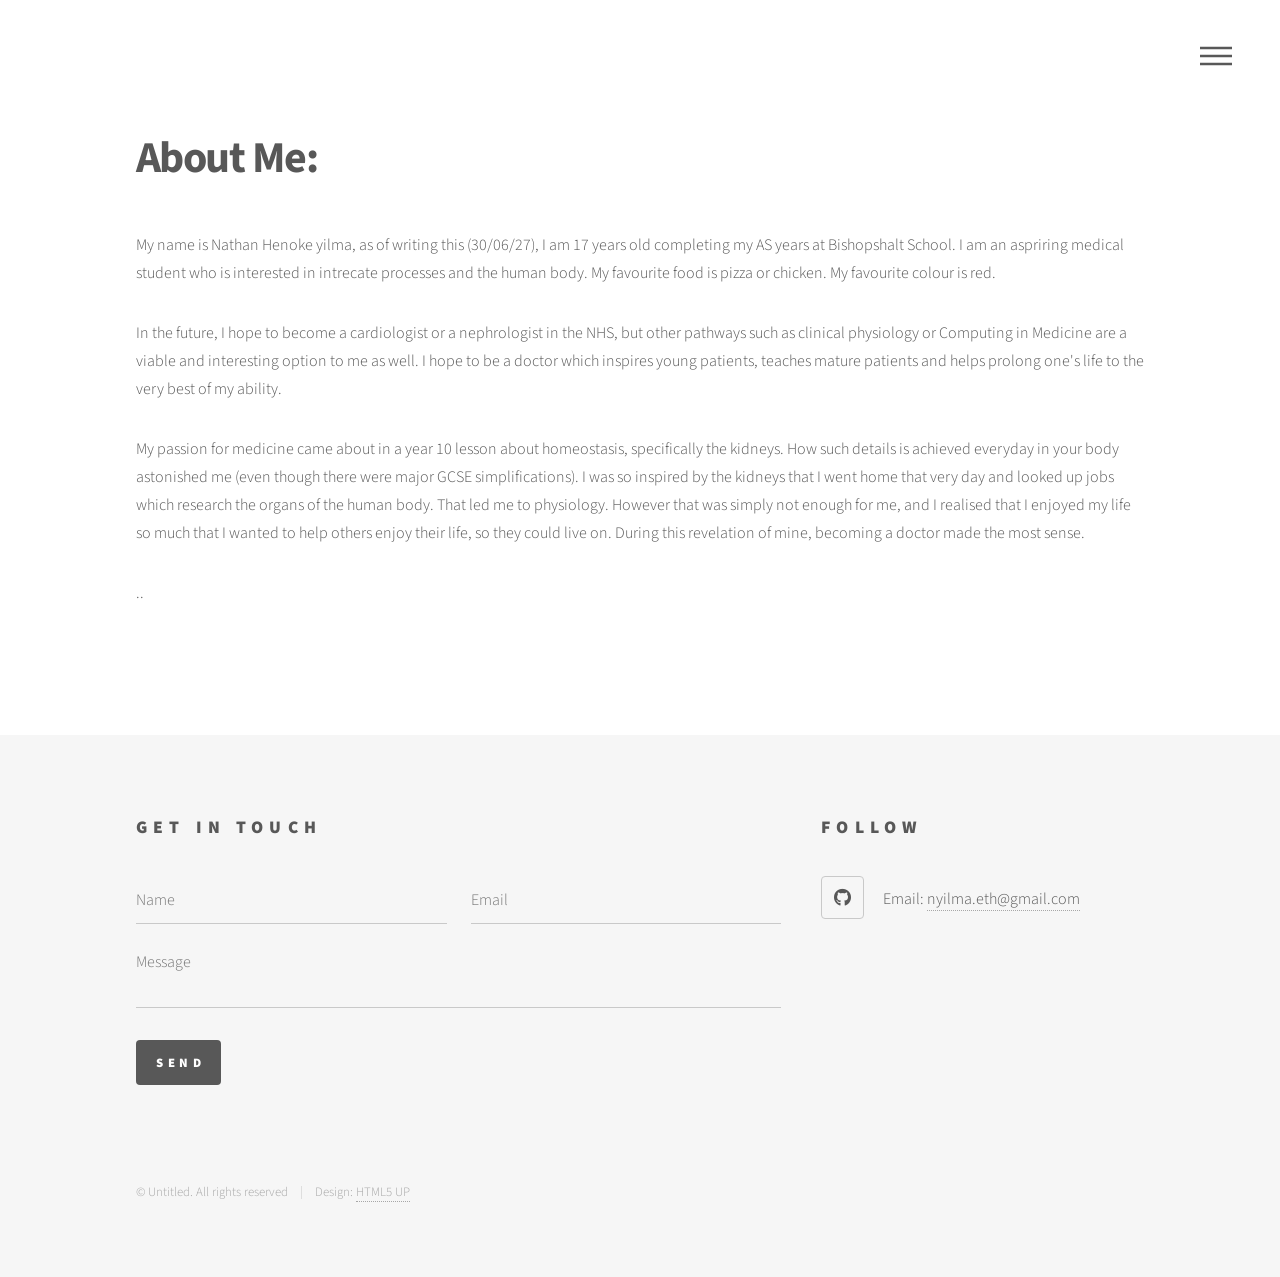
==== about.html @ a3b19204 "Add files via upload" ====
<!DOCTYPE HTML>
<!--
	Phantom by HTML5 UP
	html5up.net | @ajlkn
	Free for personal and commercial use under the CCA 3.0 license (html5up.net/license)
-->
<html>
	<head>
		<title>Kidney's Challenges</title>
		<meta charset="utf-8" />
		<meta name="viewport" content="width=device-width, initial-scale=1, user-scalable=no" />
		<link rel="stylesheet" href="assets/css/main.css" />
		<noscript><link rel="stylesheet" href="assets/css/noscript.css" /></noscript>
	</head>
	<body class="is-preload">
		<!-- Wrapper -->
			<div id="wrapper">

				<!-- Header -->
					<header id="header">
						<div class="inner">

							<!-- Nav -->
								<nav>
									<ul>
										<li><a href="#menu">Menu</a></li>
									</ul>
								</nav>

						</div>
					</header>

				<!-- Menu -->
					<nav id="menu">
    <h2>Menu</h2>
    <ul>
        <li><a href="index.html">Home</a></li>
        <li><a href="info.html">Information</a></li>
        <li><a href="about.html">About me</a></li>
    </ul>
</nav>

				<!-- Main -->
					<div id="main">
						<div class="inner">
							<h1>About Me:</h1>
							<p>My name is Nathan Henoke yilma, as of writing this (30/06/27), I am 17 years old completing my AS years at Bishopshalt School. I am an aspriring medical student who is interested in intrecate processes and the human body. My favourite food is pizza or chicken. My favourite colour is red.</p>
							<p>In the future, I hope to become a cardiologist or a nephrologist in the NHS, but other pathways such as clinical physiology or Computing in Medicine are a viable and interesting option to me as well. I hope to be a doctor which inspires young patients, teaches mature patients and helps prolong one's life to the very best of my ability.</p>
							<p>My passion for medicine came about in a year 10 lesson about homeostasis, specifically the kidneys. How such details is achieved everyday in your body astonished me (even though there were major GCSE simplifications). I was so inspired by the kidneys that I went home that very day and looked up jobs which research the organs of the human body. That led me to physiology. However that was simply not enough for me, and I realised that I enjoyed my life so much that I wanted to help others enjoy their life, so they could live on. During this revelation of mine, becoming a doctor made the most sense. </p>
							<p>..</p>
						</div>
					</div>

				<!-- Footer -->
					<footer id="footer">
						<div class="inner">
							<section>
								<h2>Get in touch</h2>
								<form method="POST" action="https://formsubmit.co/nyilma.eth@gmail.com">
									<div class="fields">
										<div class="field half">
											<input type="text" name="name" id="name" placeholder="Name" />
										</div>
										<div class="field half">
											<input type="email" name="email" id="email" placeholder="Email" />
										</div>
										<div class="field">
											<textarea name="message" id="message" placeholder="Message"></textarea>
										</div>
									</div>
									<ul class="actions">
										<li><input type="submit" value="Send" class="primary" /></li>
									</ul>
									<input type="hidden" name="_captcha" value="false">
									<input type="hidden" name="_next" value="https://crusade3r.github.io/MedicalBlog/">
									<input type="hidden" name="_subject" value="New MedicalBlog Contact">
								</form>
							</section>
							<section>
								<h2>Follow</h2>
								<ul class="icons">
									<li><a href="https://github.com/crusade3r/" class="icon brands style2 fa-github"><span class="label">GitHub</span></a></li>
									<li><p>
										    Email:
										    <a href="mailto:nyilma.eth@gmail.com">nyilma.eth@gmail.com</a>
										</p>
										
								</ul>
							</section>
							<ul class="copyright">
								<li>&copy; Untitled. All rights reserved</li><li>Design: <a href="http://html5up.net">HTML5 UP</a></li>
							</ul>
						</div>
					</footer>

			</div>


		<!-- Scripts -->
			<script src="assets/js/jquery.min.js"></script>
			<script src="assets/js/browser.min.js"></script>
			<script src="assets/js/breakpoints.min.js"></script>
			<script src="assets/js/util.js"></script>
			<script src="assets/js/main.js"></script>

	</body>
</html>
---- assets/css/main.css ----
@import url(fontawesome-all.min.css);
@import url("https://fonts.googleapis.com/css?family=Source+Sans+Pro:300,700,900");

/*
	Phantom by HTML5 UP
	html5up.net | @ajlkn
	Free for personal and commercial use under the CCA 3.0 license (html5up.net/license)
*/

html, body, div, span, applet, object,
iframe, h1, h2, h3, h4, h5, h6, p, blockquote,
pre, a, abbr, acronym, address, big, cite,
code, del, dfn, em, img, ins, kbd, q, s, samp,
small, strike, strong, sub, sup, tt, var, b,
u, i, center, dl, dt, dd, ol, ul, li, fieldset,
form, label, legend, table, caption, tbody,
tfoot, thead, tr, th, td, article, aside,
canvas, details, embed, figure, figcaption,
footer, header, hgroup, menu, nav, output, ruby,
section, summary, time, mark, audio, video {
	margin: 0;
	padding: 0;
	border: 0;
	font-size: 100%;
	font: inherit;
	vertical-align: baseline;}

article, aside, details, figcaption, figure,
footer, header, hgroup, menu, nav, section {
	display: block;}

body {
	line-height: 1;
}

ol, ul {
	list-style: none;
}

blockquote, q {
	quotes: none;
}

	blockquote:before, blockquote:after, q:before, q:after {
		content: '';
		content: none;
	}

table {
	border-collapse: collapse;
	border-spacing: 0;
}

body {
	-webkit-text-size-adjust: none;
}

mark {
	background-color: transparent;
	color: inherit;
}

input::-moz-focus-inner {
	border: 0;
	padding: 0;
}

input, select, textarea {
	-moz-appearance: none;
	-webkit-appearance: none;
	-ms-appearance: none;
	appearance: none;
}

/* Basic */

	@-ms-viewport {
		width: device-width;
	}

	body {
		-ms-overflow-style: scrollbar;
	}

	@media screen and (max-width: 480px) {

		html, body {
			min-width: 320px;
		}

	}

	html {
		box-sizing: border-box;
	}

	*, *:before, *:after {
		box-sizing: inherit;
	}

	body {
		background: #ffffff;
	}

		body.is-preload *, body.is-preload *:before, body.is-preload *:after {
			-moz-animation: none !important;
			-webkit-animation: none !important;
			-ms-animation: none !important;
			animation: none !important;
			-moz-transition: none !important;
			-webkit-transition: none !important;
			-ms-transition: none !important;
			transition: none !important;
		}

/* Type */

	body, input, select, textarea {
		color: #585858;
		font-family: "Source Sans Pro", Helvetica, sans-serif;
		font-size: 16pt;
		font-weight: 300;
		line-height: 1.75;
	}

		@media screen and (max-width: 1680px) {

			body, input, select, textarea {
				font-size: 14pt;
			}

		}

		@media screen and (max-width: 1280px) {

			body, input, select, textarea {
				font-size: 12pt;
			}

		}

	a {
		-moz-transition: border-bottom-color 0.2s ease, color 0.2s ease;
		-webkit-transition: border-bottom-color 0.2s ease, color 0.2s ease;
		-ms-transition: border-bottom-color 0.2s ease, color 0.2s ease;
		transition: border-bottom-color 0.2s ease, color 0.2s ease;
		text-decoration: none;
		color: #585858;
		border-bottom: dotted 1px rgba(88, 88, 88, 0.5);
	}

		a:hover {
			border-bottom-color: transparent;
			color: #f2849e !important;
		}

	strong, b {
		font-weight: 900;
	}

	em, i {
		font-style: italic;
	}

	p {
		margin: 0 0 2em 0;
	}

	h1 {
		font-size: 2.75em;
		font-weight: 700;
		line-height: 1.3;
		margin: 0 0 1em 0;
		letter-spacing: -0.035em;
	}

		h1 a {
			color: inherit;
		}

		@media screen and (max-width: 736px) {

			h1 {
				font-size: 2em;
				margin: 0 0 1em 0;
			}

		}

		@media screen and (max-width: 360px) {

			h1 {
				font-size: 1.75em;
			}

		}

	h2, h3, h4, h5, h6 {
		font-weight: 900;
		line-height: 1.5;
		margin: 0 0 2em 0;
		text-transform: uppercase;
		letter-spacing: 0.35em;
	}

		h2 a, h3 a, h4 a, h5 a, h6 a {
			color: inherit;
		}

	h2 {
		font-size: 1.1em;
	}

	h3 {
		font-size: 1em;
	}

	h4 {
		font-size: 0.8em;
	}

	h5 {
		font-size: 0.8em;
	}

	h6 {
		font-size: 0.8em;
	}

	@media screen and (max-width: 980px) {

		h1 br, h2 br, h3 br, h4 br, h5 br, h6 br {
			display: none;
		}

	}

	@media screen and (max-width: 736px) {

		h2 {
			font-size: 1em;
		}

		h3 {
			font-size: 0.8em;
		}

	}

	sub {
		font-size: 0.8em;
		position: relative;
		top: 0.5em;
	}

	sup {
		font-size: 0.8em;
		position: relative;
		top: -0.5em;
	}

	blockquote {
		border-left: solid 4px #c9c9c9;
		font-style: italic;
		margin: 0 0 2em 0;
		padding: 0.5em 0 0.5em 2em;
	}

	code {
		background: rgba(144, 144, 144, 0.075);
		border-radius: 4px;
		border: solid 1px #c9c9c9;
		font-family: "Courier New", monospace;
		font-size: 0.9em;
		margin: 0 0.25em;
		padding: 0.25em 0.65em;
	}

	pre {
		-webkit-overflow-scrolling: touch;
		font-family: "Courier New", monospace;
		font-size: 0.9em;
		margin: 0 0 2em 0;
	}

		pre code {
			display: block;
			line-height: 1.75;
			padding: 1em 1.5em;
			overflow-x: auto;
		}

	hr {
		border: 0;
		border-bottom: solid 1px #c9c9c9;
		margin: 2em 0;
	}

		hr.major {
			margin: 3em 0;
		}

	.align-left {
		text-align: left;
	}

	.align-center {
		text-align: center;
	}

	.align-right {
		text-align: right;
	}

/* Row */

	.row {
		display: flex;
		flex-wrap: wrap;
		box-sizing: border-box;
		align-items: stretch;
	}

		.row > * {
			box-sizing: border-box;
		}

		.row.gtr-uniform > * > :last-child {
			margin-bottom: 0;
		}

		.row.aln-left {
			justify-content: flex-start;
		}

		.row.aln-center {
			justify-content: center;
		}

		.row.aln-right {
			justify-content: flex-end;
		}

		.row.aln-top {
			align-items: flex-start;
		}

		.row.aln-middle {
			align-items: center;
		}

		.row.aln-bottom {
			align-items: flex-end;
		}

		.row > .imp {
			order: -1;
		}

		.row > .col-1 {
			width: 8.33333%;
		}

		.row > .off-1 {
			margin-left: 8.33333%;
		}

		.row > .col-2 {
			width: 16.66667%;
		}

		.row > .off-2 {
			margin-left: 16.66667%;
		}

		.row > .col-3 {
			width: 25%;
		}

		.row > .off-3 {
			margin-left: 25%;
		}

		.row > .col-4 {
			width: 33.33333%;
		}

		.row > .off-4 {
			margin-left: 33.33333%;
		}

		.row > .col-5 {
			width: 41.66667%;
		}

		.row > .off-5 {
			margin-left: 41.66667%;
		}

		.row > .col-6 {
			width: 50%;
		}

		.row > .off-6 {
			margin-left: 50%;
		}

		.row > .col-7 {
			width: 58.33333%;
		}

		.row > .off-7 {
			margin-left: 58.33333%;
		}

		.row > .col-8 {
			width: 66.66667%;
		}

		.row > .off-8 {
			margin-left: 66.66667%;
		}

		.row > .col-9 {
			width: 75%;
		}

		.row > .off-9 {
			margin-left: 75%;
		}

		.row > .col-10 {
			width: 83.33333%;
		}

		.row > .off-10 {
			margin-left: 83.33333%;
		}

		.row > .col-11 {
			width: 91.66667%;
		}

		.row > .off-11 {
			margin-left: 91.66667%;
		}

		.row > .col-12 {
			width: 100%;
		}

		.row > .off-12 {
			margin-left: 100%;
		}

		.row.gtr-0 {
			margin-top: 0;
			margin-left: 0em;
		}

			.row.gtr-0 > * {
				padding: 0 0 0 0em;
			}

			.row.gtr-0.gtr-uniform {
				margin-top: 0em;
			}

				.row.gtr-0.gtr-uniform > * {
					padding-top: 0em;
				}

		.row.gtr-25 {
			margin-top: 0;
			margin-left: -0.5em;
		}

			.row.gtr-25 > * {
				padding: 0 0 0 0.5em;
			}

			.row.gtr-25.gtr-uniform {
				margin-top: -0.5em;
			}

				.row.gtr-25.gtr-uniform > * {
					padding-top: 0.5em;
				}

		.row.gtr-50 {
			margin-top: 0;
			margin-left: -1em;
		}

			.row.gtr-50 > * {
				padding: 0 0 0 1em;
			}

			.row.gtr-50.gtr-uniform {
				margin-top: -1em;
			}

				.row.gtr-50.gtr-uniform > * {
					padding-top: 1em;
				}

		.row {
			margin-top: 0;
			margin-left: -2em;
		}

			.row > * {
				padding: 0 0 0 2em;
			}

			.row.gtr-uniform {
				margin-top: -2em;
			}

				.row.gtr-uniform > * {
					padding-top: 2em;
				}

		.row.gtr-150 {
			margin-top: 0;
			margin-left: -3em;
		}

			.row.gtr-150 > * {
				padding: 0 0 0 3em;
			}

			.row.gtr-150.gtr-uniform {
				margin-top: -3em;
			}

				.row.gtr-150.gtr-uniform > * {
					padding-top: 3em;
				}

		.row.gtr-200 {
			margin-top: 0;
			margin-left: -4em;
		}

			.row.gtr-200 > * {
				padding: 0 0 0 4em;
			}

			.row.gtr-200.gtr-uniform {
				margin-top: -4em;
			}

				.row.gtr-200.gtr-uniform > * {
					padding-top: 4em;
				}

		@media screen and (max-width: 1680px) {

			.row {
				display: flex;
				flex-wrap: wrap;
				box-sizing: border-box;
				align-items: stretch;
			}

				.row > * {
					box-sizing: border-box;
				}

				.row.gtr-uniform > * > :last-child {
					margin-bottom: 0;
				}

				.row.aln-left {
					justify-content: flex-start;
				}

				.row.aln-center {
					justify-content: center;
				}

				.row.aln-right {
					justify-content: flex-end;
				}

				.row.aln-top {
					align-items: flex-start;
				}

				.row.aln-middle {
					align-items: center;
				}

				.row.aln-bottom {
					align-items: flex-end;
				}

				.row > .imp-xlarge {
					order: -1;
				}

				.row > .col-1-xlarge {
					width: 8.33333%;
				}

				.row > .off-1-xlarge {
					margin-left: 8.33333%;
				}

				.row > .col-2-xlarge {
					width: 16.66667%;
				}

				.row > .off-2-xlarge {
					margin-left: 16.66667%;
				}

				.row > .col-3-xlarge {
					width: 25%;
				}

				.row > .off-3-xlarge {
					margin-left: 25%;
				}

				.row > .col-4-xlarge {
					width: 33.33333%;
				}

				.row > .off-4-xlarge {
					margin-left: 33.33333%;
				}

				.row > .col-5-xlarge {
					width: 41.66667%;
				}

				.row > .off-5-xlarge {
					margin-left: 41.66667%;
				}

				.row > .col-6-xlarge {
					width: 50%;
				}

				.row > .off-6-xlarge {
					margin-left: 50%;
				}

				.row > .col-7-xlarge {
					width: 58.33333%;
				}

				.row > .off-7-xlarge {
					margin-left: 58.33333%;
				}

				.row > .col-8-xlarge {
					width: 66.66667%;
				}

				.row > .off-8-xlarge {
					margin-left: 66.66667%;
				}

				.row > .col-9-xlarge {
					width: 75%;
				}

				.row > .off-9-xlarge {
					margin-left: 75%;
				}

				.row > .col-10-xlarge {
					width: 83.33333%;
				}

				.row > .off-10-xlarge {
					margin-left: 83.33333%;
				}

				.row > .col-11-xlarge {
					width: 91.66667%;
				}

				.row > .off-11-xlarge {
					margin-left: 91.66667%;
				}

				.row > .col-12-xlarge {
					width: 100%;
				}

				.row > .off-12-xlarge {
					margin-left: 100%;
				}

				.row.gtr-0 {
					margin-top: 0;
					margin-left: 0em;
				}

					.row.gtr-0 > * {
						padding: 0 0 0 0em;
					}

					.row.gtr-0.gtr-uniform {
						margin-top: 0em;
					}

						.row.gtr-0.gtr-uniform > * {
							padding-top: 0em;
						}

				.row.gtr-25 {
					margin-top: 0;
					margin-left: -0.5em;
				}

					.row.gtr-25 > * {
						padding: 0 0 0 0.5em;
					}

					.row.gtr-25.gtr-uniform {
						margin-top: -0.5em;
					}

						.row.gtr-25.gtr-uniform > * {
							padding-top: 0.5em;
						}

				.row.gtr-50 {
					margin-top: 0;
					margin-left: -1em;
				}

					.row.gtr-50 > * {
						padding: 0 0 0 1em;
					}

					.row.gtr-50.gtr-uniform {
						margin-top: -1em;
					}

						.row.gtr-50.gtr-uniform > * {
							padding-top: 1em;
						}

				.row {
					margin-top: 0;
					margin-left: -2em;
				}

					.row > * {
						padding: 0 0 0 2em;
					}

					.row.gtr-uniform {
						margin-top: -2em;
					}

						.row.gtr-uniform > * {
							padding-top: 2em;
						}

				.row.gtr-150 {
					margin-top: 0;
					margin-left: -3em;
				}

					.row.gtr-150 > * {
						padding: 0 0 0 3em;
					}

					.row.gtr-150.gtr-uniform {
						margin-top: -3em;
					}

						.row.gtr-150.gtr-uniform > * {
							padding-top: 3em;
						}

				.row.gtr-200 {
					margin-top: 0;
					margin-left: -4em;
				}

					.row.gtr-200 > * {
						padding: 0 0 0 4em;
					}

					.row.gtr-200.gtr-uniform {
						margin-top: -4em;
					}

						.row.gtr-200.gtr-uniform > * {
							padding-top: 4em;
						}

		}

		@media screen and (max-width: 1280px) {

			.row {
				display: flex;
				flex-wrap: wrap;
				box-sizing: border-box;
				align-items: stretch;
			}

				.row > * {
					box-sizing: border-box;
				}

				.row.gtr-uniform > * > :last-child {
					margin-bottom: 0;
				}

				.row.aln-left {
					justify-content: flex-start;
				}

				.row.aln-center {
					justify-content: center;
				}

				.row.aln-right {
					justify-content: flex-end;
				}

				.row.aln-top {
					align-items: flex-start;
				}

				.row.aln-middle {
					align-items: center;
				}

				.row.aln-bottom {
					align-items: flex-end;
				}

				.row > .imp-large {
					order: -1;
				}

				.row > .col-1-large {
					width: 8.33333%;
				}

				.row > .off-1-large {
					margin-left: 8.33333%;
				}

				.row > .col-2-large {
					width: 16.66667%;
				}

				.row > .off-2-large {
					margin-left: 16.66667%;
				}

				.row > .col-3-large {
					width: 25%;
				}

				.row > .off-3-large {
					margin-left: 25%;
				}

				.row > .col-4-large {
					width: 33.33333%;
				}

				.row > .off-4-large {
					margin-left: 33.33333%;
				}

				.row > .col-5-large {
					width: 41.66667%;
				}

				.row > .off-5-large {
					margin-left: 41.66667%;
				}

				.row > .col-6-large {
					width: 50%;
				}

				.row > .off-6-large {
					margin-left: 50%;
				}

				.row > .col-7-large {
					width: 58.33333%;
				}

				.row > .off-7-large {
					margin-left: 58.33333%;
				}

				.row > .col-8-large {
					width: 66.66667%;
				}

				.row > .off-8-large {
					margin-left: 66.66667%;
				}

				.row > .col-9-large {
					width: 75%;
				}

				.row > .off-9-large {
					margin-left: 75%;
				}

				.row > .col-10-large {
					width: 83.33333%;
				}

				.row > .off-10-large {
					margin-left: 83.33333%;
				}

				.row > .col-11-large {
					width: 91.66667%;
				}

				.row > .off-11-large {
					margin-left: 91.66667%;
				}

				.row > .col-12-large {
					width: 100%;
				}

				.row > .off-12-large {
					margin-left: 100%;
				}

				.row.gtr-0 {
					margin-top: 0;
					margin-left: 0em;
				}

					.row.gtr-0 > * {
						padding: 0 0 0 0em;
					}

					.row.gtr-0.gtr-uniform {
						margin-top: 0em;
					}

						.row.gtr-0.gtr-uniform > * {
							padding-top: 0em;
						}

				.row.gtr-25 {
					margin-top: 0;
					margin-left: -0.5em;
				}

					.row.gtr-25 > * {
						padding: 0 0 0 0.5em;
					}

					.row.gtr-25.gtr-uniform {
						margin-top: -0.5em;
					}

						.row.gtr-25.gtr-uniform > * {
							padding-top: 0.5em;
						}

				.row.gtr-50 {
					margin-top: 0;
					margin-left: -1em;
				}

					.row.gtr-50 > * {
						padding: 0 0 0 1em;
					}

					.row.gtr-50.gtr-uniform {
						margin-top: -1em;
					}

						.row.gtr-50.gtr-uniform > * {
							padding-top: 1em;
						}

				.row {
					margin-top: 0;
					margin-left: -2em;
				}

					.row > * {
						padding: 0 0 0 2em;
					}

					.row.gtr-uniform {
						margin-top: -2em;
					}

						.row.gtr-uniform > * {
							padding-top: 2em;
						}

				.row.gtr-150 {
					margin-top: 0;
					margin-left: -3em;
				}

					.row.gtr-150 > * {
						padding: 0 0 0 3em;
					}

					.row.gtr-150.gtr-uniform {
						margin-top: -3em;
					}

						.row.gtr-150.gtr-uniform > * {
							padding-top: 3em;
						}

				.row.gtr-200 {
					margin-top: 0;
					margin-left: -4em;
				}

					.row.gtr-200 > * {
						padding: 0 0 0 4em;
					}

					.row.gtr-200.gtr-uniform {
						margin-top: -4em;
					}

						.row.gtr-200.gtr-uniform > * {
							padding-top: 4em;
						}

		}

		@media screen and (max-width: 980px) {

			.row {
				display: flex;
				flex-wrap: wrap;
				box-sizing: border-box;
				align-items: stretch;
			}

				.row > * {
					box-sizing: border-box;
				}

				.row.gtr-uniform > * > :last-child {
					margin-bottom: 0;
				}

				.row.aln-left {
					justify-content: flex-start;
				}

				.row.aln-center {
					justify-content: center;
				}

				.row.aln-right {
					justify-content: flex-end;
				}

				.row.aln-top {
					align-items: flex-start;
				}

				.row.aln-middle {
					align-items: center;
				}

				.row.aln-bottom {
					align-items: flex-end;
				}

				.row > .imp-medium {
					order: -1;
				}

				.row > .col-1-medium {
					width: 8.33333%;
				}

				.row > .off-1-medium {
					margin-left: 8.33333%;
				}

				.row > .col-2-medium {
					width: 16.66667%;
				}

				.row > .off-2-medium {
					margin-left: 16.66667%;
				}

				.row > .col-3-medium {
					width: 25%;
				}

				.row > .off-3-medium {
					margin-left: 25%;
				}

				.row > .col-4-medium {
					width: 33.33333%;
				}

				.row > .off-4-medium {
					margin-left: 33.33333%;
				}

				.row > .col-5-medium {
					width: 41.66667%;
				}

				.row > .off-5-medium {
					margin-left: 41.66667%;
				}

				.row > .col-6-medium {
					width: 50%;
				}

				.row > .off-6-medium {
					margin-left: 50%;
				}

				.row > .col-7-medium {
					width: 58.33333%;
				}

				.row > .off-7-medium {
					margin-left: 58.33333%;
				}

				.row > .col-8-medium {
					width: 66.66667%;
				}

				.row > .off-8-medium {
					margin-left: 66.66667%;
				}

				.row > .col-9-medium {
					width: 75%;
				}

				.row > .off-9-medium {
					margin-left: 75%;
				}

				.row > .col-10-medium {
					width: 83.33333%;
				}

				.row > .off-10-medium {
					margin-left: 83.33333%;
				}

				.row > .col-11-medium {
					width: 91.66667%;
				}

				.row > .off-11-medium {
					margin-left: 91.66667%;
				}

				.row > .col-12-medium {
					width: 100%;
				}

				.row > .off-12-medium {
					margin-left: 100%;
				}

				.row.gtr-0 {
					margin-top: 0;
					margin-left: 0em;
				}

					.row.gtr-0 > * {
						padding: 0 0 0 0em;
					}

					.row.gtr-0.gtr-uniform {
						margin-top: 0em;
					}

						.row.gtr-0.gtr-uniform > * {
							padding-top: 0em;
						}

				.row.gtr-25 {
					margin-top: 0;
					margin-left: -0.375em;
				}

					.row.gtr-25 > * {
						padding: 0 0 0 0.375em;
					}

					.row.gtr-25.gtr-uniform {
						margin-top: -0.375em;
					}

						.row.gtr-25.gtr-uniform > * {
							padding-top: 0.375em;
						}

				.row.gtr-50 {
					margin-top: 0;
					margin-left: -0.75em;
				}

					.row.gtr-50 > * {
						padding: 0 0 0 0.75em;
					}

					.row.gtr-50.gtr-uniform {
						margin-top: -0.75em;
					}

						.row.gtr-50.gtr-uniform > * {
							padding-top: 0.75em;
						}

				.row {
					margin-top: 0;
					margin-left: -1.5em;
				}

					.row > * {
						padding: 0 0 0 1.5em;
					}

					.row.gtr-uniform {
						margin-top: -1.5em;
					}

						.row.gtr-uniform > * {
							padding-top: 1.5em;
						}

				.row.gtr-150 {
					margin-top: 0;
					margin-left: -2.25em;
				}

					.row.gtr-150 > * {
						padding: 0 0 0 2.25em;
					}

					.row.gtr-150.gtr-uniform {
						margin-top: -2.25em;
					}

						.row.gtr-150.gtr-uniform > * {
							padding-top: 2.25em;
						}

				.row.gtr-200 {
					margin-top: 0;
					margin-left: -3em;
				}

					.row.gtr-200 > * {
						padding: 0 0 0 3em;
					}

					.row.gtr-200.gtr-uniform {
						margin-top: -3em;
					}

						.row.gtr-200.gtr-uniform > * {
							padding-top: 3em;
						}

		}

		@media screen and (max-width: 736px) {

			.row {
				display: flex;
				flex-wrap: wrap;
				box-sizing: border-box;
				align-items: stretch;
			}

				.row > * {
					box-sizing: border-box;
				}

				.row.gtr-uniform > * > :last-child {
					margin-bottom: 0;
				}

				.row.aln-left {
					justify-content: flex-start;
				}

				.row.aln-center {
					justify-content: center;
				}

				.row.aln-right {
					justify-content: flex-end;
				}

				.row.aln-top {
					align-items: flex-start;
				}

				.row.aln-middle {
					align-items: center;
				}

				.row.aln-bottom {
					align-items: flex-end;
				}

				.row > .imp-small {
					order: -1;
				}

				.row > .col-1-small {
					width: 8.33333%;
				}

				.row > .off-1-small {
					margin-left: 8.33333%;
				}

				.row > .col-2-small {
					width: 16.66667%;
				}

				.row > .off-2-small {
					margin-left: 16.66667%;
				}

				.row > .col-3-small {
					width: 25%;
				}

				.row > .off-3-small {
					margin-left: 25%;
				}

				.row > .col-4-small {
					width: 33.33333%;
				}

				.row > .off-4-small {
					margin-left: 33.33333%;
				}

				.row > .col-5-small {
					width: 41.66667%;
				}

				.row > .off-5-small {
					margin-left: 41.66667%;
				}

				.row > .col-6-small {
					width: 50%;
				}

				.row > .off-6-small {
					margin-left: 50%;
				}

				.row > .col-7-small {
					width: 58.33333%;
				}

				.row > .off-7-small {
					margin-left: 58.33333%;
				}

				.row > .col-8-small {
					width: 66.66667%;
				}

				.row > .off-8-small {
					margin-left: 66.66667%;
				}

				.row > .col-9-small {
					width: 75%;
				}

				.row > .off-9-small {
					margin-left: 75%;
				}

				.row > .col-10-small {
					width: 83.33333%;
				}

				.row > .off-10-small {
					margin-left: 83.33333%;
				}

				.row > .col-11-small {
					width: 91.66667%;
				}

				.row > .off-11-small {
					margin-left: 91.66667%;
				}

				.row > .col-12-small {
					width: 100%;
				}

				.row > .off-12-small {
					margin-left: 100%;
				}

				.row.gtr-0 {
					margin-top: 0;
					margin-left: 0em;
				}

					.row.gtr-0 > * {
						padding: 0 0 0 0em;
					}

					.row.gtr-0.gtr-uniform {
						margin-top: 0em;
					}

						.row.gtr-0.gtr-uniform > * {
							padding-top: 0em;
						}

				.row.gtr-25 {
					margin-top: 0;
					margin-left: -0.25em;
				}

					.row.gtr-25 > * {
						padding: 0 0 0 0.25em;
					}

					.row.gtr-25.gtr-uniform {
						margin-top: -0.25em;
					}

						.row.gtr-25.gtr-uniform > * {
							padding-top: 0.25em;
						}

				.row.gtr-50 {
					margin-top: 0;
					margin-left: -0.5em;
				}

					.row.gtr-50 > * {
						padding: 0 0 0 0.5em;
					}

					.row.gtr-50.gtr-uniform {
						margin-top: -0.5em;
					}

						.row.gtr-50.gtr-uniform > * {
							padding-top: 0.5em;
						}

				.row {
					margin-top: 0;
					margin-left: -1em;
				}

					.row > * {
						padding: 0 0 0 1em;
					}

					.row.gtr-uniform {
						margin-top: -1em;
					}

						.row.gtr-uniform > * {
							padding-top: 1em;
						}

				.row.gtr-150 {
					margin-top: 0;
					margin-left: -1.5em;
				}

					.row.gtr-150 > * {
						padding: 0 0 0 1.5em;
					}

					.row.gtr-150.gtr-uniform {
						margin-top: -1.5em;
					}

						.row.gtr-150.gtr-uniform > * {
							padding-top: 1.5em;
						}

				.row.gtr-200 {
					margin-top: 0;
					margin-left: -2em;
				}

					.row.gtr-200 > * {
						padding: 0 0 0 2em;
					}

					.row.gtr-200.gtr-uniform {
						margin-top: -2em;
					}

						.row.gtr-200.gtr-uniform > * {
							padding-top: 2em;
						}

		}

		@media screen and (max-width: 480px) {

			.row {
				display: flex;
				flex-wrap: wrap;
				box-sizing: border-box;
				align-items: stretch;
			}

				.row > * {
					box-sizing: border-box;
				}

				.row.gtr-uniform > * > :last-child {
					margin-bottom: 0;
				}

				.row.aln-left {
					justify-content: flex-start;
				}

				.row.aln-center {
					justify-content: center;
				}

				.row.aln-right {
					justify-content: flex-end;
				}

				.row.aln-top {
					align-items: flex-start;
				}

				.row.aln-middle {
					align-items: center;
				}

				.row.aln-bottom {
					align-items: flex-end;
				}

				.row > .imp-xsmall {
					order: -1;
				}

				.row > .col-1-xsmall {
					width: 8.33333%;
				}

				.row > .off-1-xsmall {
					margin-left: 8.33333%;
				}

				.row > .col-2-xsmall {
					width: 16.66667%;
				}

				.row > .off-2-xsmall {
					margin-left: 16.66667%;
				}

				.row > .col-3-xsmall {
					width: 25%;
				}

				.row > .off-3-xsmall {
					margin-left: 25%;
				}

				.row > .col-4-xsmall {
					width: 33.33333%;
				}

				.row > .off-4-xsmall {
					margin-left: 33.33333%;
				}

				.row > .col-5-xsmall {
					width: 41.66667%;
				}

				.row > .off-5-xsmall {
					margin-left: 41.66667%;
				}

				.row > .col-6-xsmall {
					width: 50%;
				}

				.row > .off-6-xsmall {
					margin-left: 50%;
				}

				.row > .col-7-xsmall {
					width: 58.33333%;
				}

				.row > .off-7-xsmall {
					margin-left: 58.33333%;
				}

				.row > .col-8-xsmall {
					width: 66.66667%;
				}

				.row > .off-8-xsmall {
					margin-left: 66.66667%;
				}

				.row > .col-9-xsmall {
					width: 75%;
				}

				.row > .off-9-xsmall {
					margin-left: 75%;
				}

				.row > .col-10-xsmall {
					width: 83.33333%;
				}

				.row > .off-10-xsmall {
					margin-left: 83.33333%;
				}

				.row > .col-11-xsmall {
					width: 91.66667%;
				}

				.row > .off-11-xsmall {
					margin-left: 91.66667%;
				}

				.row > .col-12-xsmall {
					width: 100%;
				}

				.row > .off-12-xsmall {
					margin-left: 100%;
				}

				.row.gtr-0 {
					margin-top: 0;
					margin-left: 0em;
				}

					.row.gtr-0 > * {
						padding: 0 0 0 0em;
					}

					.row.gtr-0.gtr-uniform {
						margin-top: 0em;
					}

						.row.gtr-0.gtr-uniform > * {
							padding-top: 0em;
						}

				.row.gtr-25 {
					margin-top: 0;
					margin-left: -0.25em;
				}

					.row.gtr-25 > * {
						padding: 0 0 0 0.25em;
					}

					.row.gtr-25.gtr-uniform {
						margin-top: -0.25em;
					}

						.row.gtr-25.gtr-uniform > * {
							padding-top: 0.25em;
						}

				.row.gtr-50 {
					margin-top: 0;
					margin-left: -0.5em;
				}

					.row.gtr-50 > * {
						padding: 0 0 0 0.5em;
					}

					.row.gtr-50.gtr-uniform {
						margin-top: -0.5em;
					}

						.row.gtr-50.gtr-uniform > * {
							padding-top: 0.5em;
						}

				.row {
					margin-top: 0;
					margin-left: -1em;
				}

					.row > * {
						padding: 0 0 0 1em;
					}

					.row.gtr-uniform {
						margin-top: -1em;
					}

						.row.gtr-uniform > * {
							padding-top: 1em;
						}

				.row.gtr-150 {
					margin-top: 0;
					margin-left: -1.5em;
				}

					.row.gtr-150 > * {
						padding: 0 0 0 1.5em;
					}

					.row.gtr-150.gtr-uniform {
						margin-top: -1.5em;
					}

						.row.gtr-150.gtr-uniform > * {
							padding-top: 1.5em;
						}

				.row.gtr-200 {
					margin-top: 0;
					margin-left: -2em;
				}

					.row.gtr-200 > * {
						padding: 0 0 0 2em;
					}

					.row.gtr-200.gtr-uniform {
						margin-top: -2em;
					}

						.row.gtr-200.gtr-uniform > * {
							padding-top: 2em;
						}

		}

/* Section/Article */

	section.special, article.special {
		text-align: center;
	}

	header p {
		margin-top: -1em;
	}

	@media screen and (max-width: 736px) {

		header p {
			margin-top: 0;
		}

	}

/* Icon */

	.icon {
		text-decoration: none;
		border-bottom: none;
		position: relative;
	}

		.icon:before {
			-moz-osx-font-smoothing: grayscale;
			-webkit-font-smoothing: antialiased;
			display: inline-block;
			font-style: normal;
			font-variant: normal;
			text-rendering: auto;
			line-height: 1;
			text-transform: none !important;
			font-family: 'Font Awesome 5 Free';
			font-weight: 400;
		}

		.icon > .label {
			display: none;
		}

		.icon:before {
			line-height: inherit;
		}

		.icon.solid:before {
			font-weight: 900;
		}

		.icon.brands:before {
			font-family: 'Font Awesome 5 Brands';
		}

		.icon.style2 {
			-moz-transition: background-color 0.2s ease-in-out, color 0.2s ease-in-out, border-color 0.2s ease-in-out;
			-webkit-transition: background-color 0.2s ease-in-out, color 0.2s ease-in-out, border-color 0.2s ease-in-out;
			-ms-transition: background-color 0.2s ease-in-out, color 0.2s ease-in-out, border-color 0.2s ease-in-out;
			transition: background-color 0.2s ease-in-out, color 0.2s ease-in-out, border-color 0.2s ease-in-out;
			background-color: transparent;
			border: solid 1px #c9c9c9;
			border-radius: 4px;
			width: 2.65em;
			height: 2.65em;
			display: inline-block;
			text-align: center;
			line-height: 2.65em;
			color: inherit;
		}

			.icon.style2:before {
				font-size: 1.1em;
			}

			.icon.style2:hover {
				color: #f2849e;
				border-color: #f2849e;
			}

			.icon.style2:active {
				background-color: rgba(242, 132, 158, 0.1);
			}

/* List */

	ol {
		list-style: decimal;
		margin: 0 0 2em 0;
		padding-left: 1.25em;
	}

		ol li {
			padding-left: 0.25em;
		}

	ul {
		list-style: disc;
		margin: 0 0 2em 0;
		padding-left: 1em;
	}

		ul li {
			padding-left: 0.5em;
		}

		ul.alt {
			list-style: none;
			padding-left: 0;
		}

			ul.alt li {
				border-top: solid 1px #c9c9c9;
				padding: 0.5em 0;
			}

				ul.alt li:first-child {
					border-top: 0;
					padding-top: 0;
				}

	dl {
		margin: 0 0 2em 0;
	}

		dl dt {
			display: block;
			font-weight: 900;
			margin: 0 0 1em 0;
		}

		dl dd {
			margin-left: 2em;
		}

/* Actions */

	ul.actions {
		display: -moz-flex;
		display: -webkit-flex;
		display: -ms-flex;
		display: flex;
		cursor: default;
		list-style: none;
		margin-left: -1em;
		padding-left: 0;
	}

		ul.actions li {
			padding: 0 0 0 1em;
			vertical-align: middle;
		}

		ul.actions.special {
			-moz-justify-content: center;
			-webkit-justify-content: center;
			-ms-justify-content: center;
			justify-content: center;
			width: 100%;
			margin-left: 0;
		}

			ul.actions.special li:first-child {
				padding-left: 0;
			}

		ul.actions.stacked {
			-moz-flex-direction: column;
			-webkit-flex-direction: column;
			-ms-flex-direction: column;
			flex-direction: column;
			margin-left: 0;
		}

			ul.actions.stacked li {
				padding: 1.3em 0 0 0;
			}

				ul.actions.stacked li:first-child {
					padding-top: 0;
				}

		ul.actions.fit {
			width: calc(100% + 1em);
		}

			ul.actions.fit li {
				-moz-flex-grow: 1;
				-webkit-flex-grow: 1;
				-ms-flex-grow: 1;
				flex-grow: 1;
				-moz-flex-shrink: 1;
				-webkit-flex-shrink: 1;
				-ms-flex-shrink: 1;
				flex-shrink: 1;
				width: 100%;
			}

				ul.actions.fit li > * {
					width: 100%;
				}

			ul.actions.fit.stacked {
				width: 100%;
			}

		@media screen and (max-width: 480px) {

			ul.actions:not(.fixed) {
				-moz-flex-direction: column;
				-webkit-flex-direction: column;
				-ms-flex-direction: column;
				flex-direction: column;
				margin-left: 0;
				width: 100% !important;
			}

				ul.actions:not(.fixed) li {
					-moz-flex-grow: 1;
					-webkit-flex-grow: 1;
					-ms-flex-grow: 1;
					flex-grow: 1;
					-moz-flex-shrink: 1;
					-webkit-flex-shrink: 1;
					-ms-flex-shrink: 1;
					flex-shrink: 1;
					padding: 1em 0 0 0;
					text-align: center;
					width: 100%;
				}

					ul.actions:not(.fixed) li > * {
						width: 100%;
					}

					ul.actions:not(.fixed) li:first-child {
						padding-top: 0;
					}

					ul.actions:not(.fixed) li input[type="submit"],
					ul.actions:not(.fixed) li input[type="reset"],
					ul.actions:not(.fixed) li input[type="button"],
					ul.actions:not(.fixed) li button,
					ul.actions:not(.fixed) li .button {
						width: 100%;
					}

						ul.actions:not(.fixed) li input[type="submit"].icon:before,
						ul.actions:not(.fixed) li input[type="reset"].icon:before,
						ul.actions:not(.fixed) li input[type="button"].icon:before,
						ul.actions:not(.fixed) li button.icon:before,
						ul.actions:not(.fixed) li .button.icon:before {
							margin-left: -0.5rem;
						}

		}

/* Icons */

	ul.icons {
		cursor: default;
		list-style: none;
		padding-left: 0;
		margin: -1em 0 2em -1em;
	}

		ul.icons li {
			display: inline-block;
			padding: 1em 0 0 1em;
		}

/* Form */

	form {
		margin: 0 0 2em 0;
		overflow-x: hidden;
	}

		form > :last-child {
			margin-bottom: 0;
		}

		form > .fields {
			display: -moz-flex;
			display: -webkit-flex;
			display: -ms-flex;
			display: flex;
			-moz-flex-wrap: wrap;
			-webkit-flex-wrap: wrap;
			-ms-flex-wrap: wrap;
			flex-wrap: wrap;
			width: calc(100% + 3em);
			margin: -1.5em 0 2em -1.5em;
		}

			form > .fields > .field {
				-moz-flex-grow: 0;
				-webkit-flex-grow: 0;
				-ms-flex-grow: 0;
				flex-grow: 0;
				-moz-flex-shrink: 0;
				-webkit-flex-shrink: 0;
				-ms-flex-shrink: 0;
				flex-shrink: 0;
				padding: 1.5em 0 0 1.5em;
				width: calc(100% - 1.5em);
			}

				form > .fields > .field.half {
					width: calc(50% - 0.75em);
				}

				form > .fields > .field.third {
					width: calc(100%/3 - 0.5em);
				}

				form > .fields > .field.quarter {
					width: calc(25% - 0.375em);
				}

		@media screen and (max-width: 480px) {

			form > .fields {
				width: calc(100% + 3em);
				margin: -1.5em 0 2em -1.5em;
			}

				form > .fields > .field {
					padding: 1.5em 0 0 1.5em;
					width: calc(100% - 1.5em);
				}

					form > .fields > .field.half {
						width: calc(100% - 1.5em);
					}

					form > .fields > .field.third {
						width: calc(100% - 1.5em);
					}

					form > .fields > .field.quarter {
						width: calc(100% - 1.5em);
					}

		}

	label {
		display: block;
		font-size: 0.9em;
		font-weight: 900;
		margin: 0 0 1em 0;
	}

	input[type="text"],
	input[type="password"],
	input[type="email"],
	input[type="tel"],
	select,
	textarea {
		-moz-appearance: none;
		-webkit-appearance: none;
		-ms-appearance: none;
		appearance: none;
		background-color: transparent;
		border: none;
		border-radius: 0;
		border-bottom: solid 1px #c9c9c9;
		color: inherit;
		display: block;
		outline: 0;
		padding: 0;
		text-decoration: none;
		width: 100%;
	}

		input[type="text"]:invalid,
		input[type="password"]:invalid,
		input[type="email"]:invalid,
		input[type="tel"]:invalid,
		select:invalid,
		textarea:invalid {
			box-shadow: none;
		}

		input[type="text"]:focus,
		input[type="password"]:focus,
		input[type="email"]:focus,
		input[type="tel"]:focus,
		select:focus,
		textarea:focus {
			border-bottom-color: #f2849e;
			box-shadow: inset 0 -1px 0 0 #f2849e;
		}

	select {
		background-image: url("data:image/svg+xml;charset=utf8,%3Csvg xmlns='http://www.w3.org/2000/svg' width='40' height='40' preserveAspectRatio='none' viewBox='0 0 40 40'%3E%3Cpath d='M9.4,12.3l10.4,10.4l10.4-10.4c0.2-0.2,0.5-0.4,0.9-0.4c0.3,0,0.6,0.1,0.9,0.4l3.3,3.3c0.2,0.2,0.4,0.5,0.4,0.9 c0,0.4-0.1,0.6-0.4,0.9L20.7,31.9c-0.2,0.2-0.5,0.4-0.9,0.4c-0.3,0-0.6-0.1-0.9-0.4L4.3,17.3c-0.2-0.2-0.4-0.5-0.4-0.9 c0-0.4,0.1-0.6,0.4-0.9l3.3-3.3c0.2-0.2,0.5-0.4,0.9-0.4S9.1,12.1,9.4,12.3z' fill='%23c9c9c9' /%3E%3C/svg%3E");
		background-size: 1.25rem;
		background-repeat: no-repeat;
		background-position: calc(100% - 1rem) center;
		height: 3em;
		padding-right: 3em;
		text-overflow: ellipsis;
	}

		select option {
			background: #ffffff;
		}

		select:focus::-ms-value {
			background-color: transparent;
		}

		select::-ms-expand {
			display: none;
		}

	input[type="text"],
	input[type="password"],
	input[type="email"],
	select {
		height: 3em;
	}

	textarea {
		padding: 0;
		min-height: 3.75em;
	}

	input[type="checkbox"],
	input[type="radio"] {
		-moz-appearance: none;
		-webkit-appearance: none;
		-ms-appearance: none;
		appearance: none;
		display: block;
		float: left;
		margin-right: -2em;
		opacity: 0;
		width: 1em;
		z-index: -1;
	}

		input[type="checkbox"] + label,
		input[type="radio"] + label {
			text-decoration: none;
			color: #585858;
			cursor: pointer;
			display: inline-block;
			font-size: 1em;
			font-weight: 300;
			padding-left: 2.55em;
			padding-right: 0.75em;
			position: relative;
		}

			input[type="checkbox"] + label:before,
			input[type="radio"] + label:before {
				-moz-osx-font-smoothing: grayscale;
				-webkit-font-smoothing: antialiased;
				display: inline-block;
				font-style: normal;
				font-variant: normal;
				text-rendering: auto;
				line-height: 1;
				text-transform: none !important;
				font-family: 'Font Awesome 5 Free';
				font-weight: 900;
			}

			input[type="checkbox"] + label:before,
			input[type="radio"] + label:before {
				border-radius: 4px;
				border: solid 1px #c9c9c9;
				content: '';
				display: inline-block;
				font-size: 0.8em;
				height: 2.25em;
				left: 0;
				line-height: 2.25em;
				position: absolute;
				text-align: center;
				top: 0;
				width: 2.25em;
			}

		input[type="checkbox"]:checked + label:before,
		input[type="radio"]:checked + label:before {
			background: #585858;
			border-color: #585858;
			color: #ffffff;
			content: '\f00c';
		}

		input[type="checkbox"]:focus + label:before,
		input[type="radio"]:focus + label:before {
			border-color: #f2849e;
			box-shadow: 0 0 0 1px #f2849e;
		}

	input[type="checkbox"] + label:before {
		border-radius: 4px;
	}

	input[type="radio"] + label:before {
		border-radius: 100%;
	}

/* Box */

	.box {
		border-radius: 4px;
		border: solid 1px #c9c9c9;
		margin-bottom: 2em;
		padding: 1.5em;
	}

		.box > :last-child,
		.box > :last-child > :last-child,
		.box > :last-child > :last-child > :last-child {
			margin-bottom: 0;
		}

		.box.alt {
			border: 0;
			border-radius: 0;
			padding: 0;
		}

/* Image */

	.image {
		border-radius: 4px;
		border: 0;
		display: inline-block;
		position: relative;
	}

		.image img {
			border-radius: 4px;
			display: block;
		}

		.image.left, .image.right {
			max-width: 40%;
		}

			.image.left img, .image.right img {
				width: 100%;
			}

		.image.left {
			float: left;
			padding: 0 1.5em 1em 0;
			top: 0.25em;
		}

		.image.right {
			float: right;
			padding: 0 0 1em 1.5em;
			top: 0.25em;
		}

		.image.fit {
			display: block;
			margin: 0 0 2em 0;
			width: 100%;
		}

			.image.fit img {
				width: 100%;
			}

		.image.main {
			display: block;
			margin: 0 0 3em 0;
			width: 100%;
		}

			.image.main img {
				width: 100%;
			}

			@media screen and (max-width: 736px) {

				.image.main {
					margin: 0 0 2em 0;
				}

			}

/* Table */

	.table-wrapper {
		-webkit-overflow-scrolling: touch;
		overflow-x: auto;
	}

	table {
		margin: 0 0 2em 0;
		width: 100%;
	}

		table tbody tr {
			border: solid 1px #c9c9c9;
			border-left: 0;
			border-right: 0;
		}

			table tbody tr:nth-child(2n + 1) {
				background-color: rgba(144, 144, 144, 0.075);
			}

		table td {
			padding: 0.75em 0.75em;
		}

		table th {
			font-size: 0.9em;
			font-weight: 900;
			padding: 0 0.75em 0.75em 0.75em;
			text-align: left;
		}

		table thead {
			border-bottom: solid 2px #c9c9c9;
		}

		table tfoot {
			border-top: solid 2px #c9c9c9;
		}

		table.alt {
			border-collapse: separate;
		}

			table.alt tbody tr td {
				border: solid 1px #c9c9c9;
				border-left-width: 0;
				border-top-width: 0;
			}

				table.alt tbody tr td:first-child {
					border-left-width: 1px;
				}

			table.alt tbody tr:first-child td {
				border-top-width: 1px;
			}

			table.alt thead {
				border-bottom: 0;
			}

			table.alt tfoot {
				border-top: 0;
			}

/* Button */

	input[type="submit"],
	input[type="reset"],
	input[type="button"],
	button,
	.button {
		-moz-appearance: none;
		-webkit-appearance: none;
		-ms-appearance: none;
		appearance: none;
		-moz-transition: background-color 0.2s ease-in-out, color 0.2s ease-in-out, box-shadow 0.2s ease-in-out;
		-webkit-transition: background-color 0.2s ease-in-out, color 0.2s ease-in-out, box-shadow 0.2s ease-in-out;
		-ms-transition: background-color 0.2s ease-in-out, color 0.2s ease-in-out, box-shadow 0.2s ease-in-out;
		transition: background-color 0.2s ease-in-out, color 0.2s ease-in-out, box-shadow 0.2s ease-in-out;
		background-color: transparent;
		border-radius: 4px;
		border: 0;
		box-shadow: inset 0 0 0 2px #585858;
		color: #585858 !important;
		cursor: pointer;
		display: inline-block;
		font-size: 0.8em;
		font-weight: 900;
		height: 3.5em;
		letter-spacing: 0.35em;
		line-height: 3.45em;
		overflow: hidden;
		padding: 0 1.25em 0 1.6em;
		text-align: center;
		text-decoration: none;
		text-overflow: ellipsis;
		text-transform: uppercase;
		white-space: nowrap;
	}

		input[type="submit"].icon:before,
		input[type="reset"].icon:before,
		input[type="button"].icon:before,
		button.icon:before,
		.button.icon:before {
			margin-right: 0.5em;
		}

		input[type="submit"].fit,
		input[type="reset"].fit,
		input[type="button"].fit,
		button.fit,
		.button.fit {
			width: 100%;
		}

		input[type="submit"]:hover,
		input[type="reset"]:hover,
		input[type="button"]:hover,
		button:hover,
		.button:hover {
			color: #f2849e !important;
			box-shadow: inset 0 0 0 2px #f2849e;
		}

		input[type="submit"]:active,
		input[type="reset"]:active,
		input[type="button"]:active,
		button:active,
		.button:active {
			background-color: rgba(242, 132, 158, 0.1);
		}

		input[type="submit"].small,
		input[type="reset"].small,
		input[type="button"].small,
		button.small,
		.button.small {
			font-size: 0.6em;
		}

		input[type="submit"].large,
		input[type="reset"].large,
		input[type="button"].large,
		button.large,
		.button.large {
			font-size: 1em;
		}

		input[type="submit"].primary,
		input[type="reset"].primary,
		input[type="button"].primary,
		button.primary,
		.button.primary {
			box-shadow: none;
			background-color: #585858;
			color: #ffffff !important;
		}

			input[type="submit"].primary:hover,
			input[type="reset"].primary:hover,
			input[type="button"].primary:hover,
			button.primary:hover,
			.button.primary:hover {
				background-color: #f2849e;
			}

			input[type="submit"].primary:active,
			input[type="reset"].primary:active,
			input[type="button"].primary:active,
			button.primary:active,
			.button.primary:active {
				background-color: #ee5f81;
			}

		input[type="submit"].disabled, input[type="submit"]:disabled,
		input[type="reset"].disabled,
		input[type="reset"]:disabled,
		input[type="button"].disabled,
		input[type="button"]:disabled,
		button.disabled,
		button:disabled,
		.button.disabled,
		.button:disabled {
			pointer-events: none;
			opacity: 0.25;
		}

/* Tiles */

	.tiles {
		display: -moz-flex;
		display: -webkit-flex;
		display: -ms-flex;
		display: flex;
		-moz-flex-wrap: wrap;
		-webkit-flex-wrap: wrap;
		-ms-flex-wrap: wrap;
		flex-wrap: wrap;
		postiion: relative;
		margin: -2.5em 0 0 -2.5em;
	}

		.tiles article {
			-moz-transition: -moz-transform 0.5s ease, opacity 0.5s ease;
			-webkit-transition: -webkit-transform 0.5s ease, opacity 0.5s ease;
			-ms-transition: -ms-transform 0.5s ease, opacity 0.5s ease;
			transition: transform 0.5s ease, opacity 0.5s ease;
			position: relative;
			width: calc(33.33333% - 2.5em);
			margin: 2.5em 0 0 2.5em;
		}

			.tiles article > .image {
				-moz-transition: -moz-transform 0.5s ease;
				-webkit-transition: -webkit-transform 0.5s ease;
				-ms-transition: -ms-transform 0.5s ease;
				transition: transform 0.5s ease;
				position: relative;
				display: block;
				width: 100%;
				border-radius: 4px;
				overflow: hidden;
			}

				.tiles article > .image img {
					display: block;
					width: 100%;
				}

				.tiles article > .image:before {
					pointer-events: none;
					-moz-transition: background-color 0.5s ease, opacity 0.5s ease;
					-webkit-transition: background-color 0.5s ease, opacity 0.5s ease;
					-ms-transition: background-color 0.5s ease, opacity 0.5s ease;
					transition: background-color 0.5s ease, opacity 0.5s ease;
					content: '';
					display: block;
					position: absolute;
					top: 0;
					left: 0;
					width: 100%;
					height: 100%;
					opacity: 1.0;
					z-index: 1;
					opacity: 0.8;
				}

				.tiles article > .image:after {
					pointer-events: none;
					-moz-transition: opacity 0.5s ease;
					-webkit-transition: opacity 0.5s ease;
					-ms-transition: opacity 0.5s ease;
					transition: opacity 0.5s ease;
					content: '';
					display: block;
					position: absolute;
					top: 0;
					left: 0;
					width: 100%;
					height: 100%;
					background-image: url("data:image/svg+xml;charset=utf8,%3Csvg xmlns='http://www.w3.org/2000/svg' width='100' height='100' viewBox='0 0 100 100' preserveAspectRatio='none'%3E%3Cstyle%3Eline %7B stroke-width: 0.25px%3B stroke: %23ffffff%3B %7D%3C/style%3E%3Cline x1='0' y1='0' x2='100' y2='100' /%3E%3Cline x1='100' y1='0' x2='0' y2='100' /%3E%3C/svg%3E");
					background-position: center;
					background-repeat: no-repeat;
					background-size: 100% 100%;
					opacity: 0.25;
					z-index: 2;
				}

			.tiles article > a {
				display: -moz-flex;
				display: -webkit-flex;
				display: -ms-flex;
				display: flex;
				-moz-flex-direction: column;
				-webkit-flex-direction: column;
				-ms-flex-direction: column;
				flex-direction: column;
				-moz-align-items: center;
				-webkit-align-items: center;
				-ms-align-items: center;
				align-items: center;
				-moz-justify-content: center;
				-webkit-justify-content: center;
				-ms-justify-content: center;
				justify-content: center;
				-moz-transition: background-color 0.5s ease, -moz-transform 0.5s ease;
				-webkit-transition: background-color 0.5s ease, -webkit-transform 0.5s ease;
				-ms-transition: background-color 0.5s ease, -ms-transform 0.5s ease;
				transition: background-color 0.5s ease, transform 0.5s ease;
				position: absolute;
				top: 0;
				left: 0;
				width: 100%;
				height: 100%;
				padding: 1em;
				border-radius: 4px;
				border-bottom: 0;
				color: #ffffff;
				text-align: center;
				text-decoration: none;
				z-index: 3;
			}

				.tiles article > a > :last-child {
					margin: 0;
				}

				.tiles article > a:hover {
					color: #ffffff !important;
				}

				.tiles article > a h2 {
					margin: 0;
				}

				.tiles article > a .content {
					-moz-transition: max-height 0.5s ease, opacity 0.5s ease;
					-webkit-transition: max-height 0.5s ease, opacity 0.5s ease;
					-ms-transition: max-height 0.5s ease, opacity 0.5s ease;
					transition: max-height 0.5s ease, opacity 0.5s ease;
					width: 100%;
					max-height: 0;
					line-height: 1.5;
					margin-top: 0.35em;
					opacity: 0;
				}

					.tiles article > a .content > :last-child {
						margin-bottom: 0;
					}

			.tiles article.style1 > .image:before {
				background-color: #f2849e;
			}

			.tiles article.style2 > .image:before {
				background-color: #7ecaf6;
			}

			.tiles article.style3 > .image:before {
				background-color: #7bd0c1;
			}

			.tiles article.style4 > .image:before {
				background-color: #c75b9b;
			}

			.tiles article.style5 > .image:before {
				background-color: #ae85ca;
			}

			.tiles article.style6 > .image:before {
				background-color: #8499e7;
			}

			body:not(.is-touch) .tiles article:hover > .image {
				-moz-transform: scale(1.1);
				-webkit-transform: scale(1.1);
				-ms-transform: scale(1.1);
				transform: scale(1.1);
			}

				body:not(.is-touch) .tiles article:hover > .image:before {
					background-color: #333333;
					opacity: 0.35;
				}

				body:not(.is-touch) .tiles article:hover > .image:after {
					opacity: 0;
				}

			body:not(.is-touch) .tiles article:hover .content {
				max-height: 15em;
				opacity: 1;
			}

		* + .tiles {
			margin-top: 2em;
		}

		body.is-preload .tiles article {
			-moz-transform: scale(0.9);
			-webkit-transform: scale(0.9);
			-ms-transform: scale(0.9);
			transform: scale(0.9);
			opacity: 0;
		}

		body.is-touch .tiles article .content {
			max-height: 15em;
			opacity: 1;
		}

		@media screen and (max-width: 1280px) {

			.tiles {
				margin: -1.25em 0 0 -1.25em;
			}

				.tiles article {
					width: calc(33.33333% - 1.25em);
					margin: 1.25em 0 0 1.25em;
				}

		}

		@media screen and (max-width: 980px) {

			.tiles {
				margin: -2.5em 0 0 -2.5em;
			}

				.tiles article {
					width: calc(50% - 2.5em);
					margin: 2.5em 0 0 2.5em;
				}

		}

		@media screen and (max-width: 736px) {

			.tiles {
				margin: -1.25em 0 0 -1.25em;
			}

				.tiles article {
					width: calc(50% - 1.25em);
					margin: 1.25em 0 0 1.25em;
				}

					.tiles article:hover > .image {
						-moz-transform: scale(1.0);
						-webkit-transform: scale(1.0);
						-ms-transform: scale(1.0);
						transform: scale(1.0);
					}

		}

		@media screen and (max-width: 480px) {

			.tiles {
				margin: 0;
			}

				.tiles article {
					width: 100%;
					margin: 1.25em 0 0 0;
				}

		}

/* Header */

	#header {
		padding: 8em 0 0.1em 0 ;
	}

		#header .logo {
			display: block;
			border-bottom: 0;
			color: inherit;
			font-weight: 900;
			letter-spacing: 0.35em;
			margin: 0 0 2.5em 0;
			text-decoration: none;
			text-transform: uppercase;
			display: inline-block;
		}

			#header .logo > * {
				display: inline-block;
				vertical-align: middle;
			}

			#header .logo .symbol {
				margin-right: 0.65em;
			}

				#header .logo .symbol img {
					display: block;
					width: 2em;
					height: 2em;
				}

		#header nav {
			position: fixed;
			right: 2em;
			top: 2em;
			z-index: 10000;
		}

			#header nav ul {
				display: -moz-flex;
				display: -webkit-flex;
				display: -ms-flex;
				display: flex;
				-moz-align-items: center;
				-webkit-align-items: center;
				-ms-align-items: center;
				align-items: center;
				list-style: none;
				margin: 0;
				padding: 0;
			}

				#header nav ul li {
					display: block;
					padding: 0;
				}

					#header nav ul li a {
						display: block;
						position: relative;
						height: 3em;
						line-height: 3em;
						padding: 0 1.5em;
						background-color: rgba(255, 255, 255, 0.5);
						border-radius: 4px;
						border: 0;
						font-size: 0.8em;
						font-weight: 900;
						letter-spacing: 0.35em;
						text-transform: uppercase;
					}

					#header nav ul li a[href="#menu"] {
						-webkit-tap-highlight-color: transparent;
						width: 4em;
						text-indent: 4em;
						font-size: 1em;
						overflow: hidden;
						padding: 0;
						white-space: nowrap;
					}

						#header nav ul li a[href="#menu"]:before, #header nav ul li a[href="#menu"]:after {
							-moz-transition: opacity 0.2s ease;
							-webkit-transition: opacity 0.2s ease;
							-ms-transition: opacity 0.2s ease;
							transition: opacity 0.2s ease;
							content: '';
							display: block;
							position: absolute;
							top: 0;
							left: 0;
							width: 100%;
							height: 100%;
							background-position: center;
							background-repeat: no-repeat;
							background-size: 2em 2em;
						}

						#header nav ul li a[href="#menu"]:before {
							background-image: url("data:image/svg+xml;charset=utf8,%3Csvg xmlns='http://www.w3.org/2000/svg' width='100' height='100' viewBox='0 0 100 100' preserveAspectRatio='none'%3E%3Cstyle%3Eline %7B stroke-width: 8px%3B stroke: %23f2849e%3B %7D%3C/style%3E%3Cline x1='0' y1='25' x2='100' y2='25' /%3E%3Cline x1='0' y1='50' x2='100' y2='50' /%3E%3Cline x1='0' y1='75' x2='100' y2='75' /%3E%3C/svg%3E");
							opacity: 0;
						}

						#header nav ul li a[href="#menu"]:after {
							background-image: url("data:image/svg+xml;charset=utf8,%3Csvg xmlns='http://www.w3.org/2000/svg' width='100' height='100' viewBox='0 0 100 100' preserveAspectRatio='none'%3E%3Cstyle%3Eline %7B stroke-width: 8px%3B stroke: %23585858%3B %7D%3C/style%3E%3Cline x1='0' y1='25' x2='100' y2='25' /%3E%3Cline x1='0' y1='50' x2='100' y2='50' /%3E%3Cline x1='0' y1='75' x2='100' y2='75' /%3E%3C/svg%3E");
							opacity: 1;
						}

						#header nav ul li a[href="#menu"]:hover:before {
							opacity: 1;
						}

						#header nav ul li a[href="#menu"]:hover:after {
							opacity: 0;
						}

		@media screen and (max-width: 736px) {

			#header {
				padding: 4em 0 0.1em 0 ;
			}

				#header nav {
					right: 0.5em;
					top: 0.5em;
				}

					#header nav ul li a[href="#menu"]:before, #header nav ul li a[href="#menu"]:after {
						background-size: 1.5em 1.5em;
					}

		}

/* Menu */

	#wrapper {
		-moz-transition: opacity 0.45s ease;
		-webkit-transition: opacity 0.45s ease;
		-ms-transition: opacity 0.45s ease;
		transition: opacity 0.45s ease;
		opacity: 1;
	}

	#menu {
		-moz-transform: translateX(22em);
		-webkit-transform: translateX(22em);
		-ms-transform: translateX(22em);
		transform: translateX(22em);
		-moz-transition: -moz-transform 0.45s ease, visibility 0.45s;
		-webkit-transition: -webkit-transform 0.45s ease, visibility 0.45s;
		-ms-transition: -ms-transform 0.45s ease, visibility 0.45s;
		transition: transform 0.45s ease, visibility 0.45s;
		position: fixed;
		top: 0;
		right: 0;
		width: 22em;
		max-width: 80%;
		height: 100%;
		-webkit-overflow-scrolling: touch;
		background: #585858;
		color: #ffffff;
		cursor: default;
		visibility: hidden;
		z-index: 10002;
	}

		#menu > .inner {
			-moz-transition: opacity 0.45s ease;
			-webkit-transition: opacity 0.45s ease;
			-ms-transition: opacity 0.45s ease;
			transition: opacity 0.45s ease;
			-webkit-overflow-scrolling: touch;
			position: absolute;
			top: 0;
			left: 0;
			width: 100%;
			height: 100%;
			padding: 2.75em;
			opacity: 0;
			overflow-y: auto;
		}

			#menu > .inner > ul {
				list-style: none;
				margin: 0 0 1em 0;
				padding: 0;
			}

				#menu > .inner > ul > li {
					padding: 0;
					border-top: solid 1px rgba(255, 255, 255, 0.15);
				}

					#menu > .inner > ul > li a {
						display: block;
						padding: 1em 0;
						line-height: 1.5;
						border: 0;
						color: inherit;
					}

					#menu > .inner > ul > li:first-child {
						border-top: 0;
						margin-top: -1em;
					}

		#menu > .close {
			-moz-transition: opacity 0.45s ease, -moz-transform 0.45s ease;
			-webkit-transition: opacity 0.45s ease, -webkit-transform 0.45s ease;
			-ms-transition: opacity 0.45s ease, -ms-transform 0.45s ease;
			transition: opacity 0.45s ease, transform 0.45s ease;
			-moz-transform: scale(0.25) rotate(180deg);
			-webkit-transform: scale(0.25) rotate(180deg);
			-ms-transform: scale(0.25) rotate(180deg);
			transform: scale(0.25) rotate(180deg);
			-webkit-tap-highlight-color: transparent;
			display: block;
			position: absolute;
			top: 2em;
			left: -6em;
			width: 6em;
			text-indent: 6em;
			height: 3em;
			border: 0;
			font-size: 1em;
			opacity: 0;
			overflow: hidden;
			padding: 0;
			white-space: nowrap;
		}

			#menu > .close:before, #menu > .close:after {
				-moz-transition: opacity 0.2s ease;
				-webkit-transition: opacity 0.2s ease;
				-ms-transition: opacity 0.2s ease;
				transition: opacity 0.2s ease;
				content: '';
				display: block;
				position: absolute;
				top: 0;
				left: 0;
				width: 100%;
				height: 100%;
				background-position: center;
				background-repeat: no-repeat;
				background-size: 2em 2em;
			}

			#menu > .close:before {
				background-image: url("data:image/svg+xml;charset=utf8,%3Csvg xmlns='http://www.w3.org/2000/svg' width='100' height='100' viewBox='0 0 100 100' preserveAspectRatio='none'%3E%3Cstyle%3Eline %7B stroke-width: 8px%3B stroke: %23f2849e%3B %7D%3C/style%3E%3Cline x1='15' y1='15' x2='85' y2='85' /%3E%3Cline x1='85' y1='15' x2='15' y2='85' /%3E%3C/svg%3E");
				opacity: 0;
			}

			#menu > .close:after {
				background-image: url("data:image/svg+xml;charset=utf8,%3Csvg xmlns='http://www.w3.org/2000/svg' width='100' height='100' viewBox='0 0 100 100' preserveAspectRatio='none'%3E%3Cstyle%3Eline %7B stroke-width: 8px%3B stroke: %23585858%3B %7D%3C/style%3E%3Cline x1='15' y1='15' x2='85' y2='85' /%3E%3Cline x1='85' y1='15' x2='15' y2='85' /%3E%3C/svg%3E");
				opacity: 1;
			}

			#menu > .close:hover:before {
				opacity: 1;
			}

			#menu > .close:hover:after {
				opacity: 0;
			}

		@media screen and (max-width: 736px) {

			#menu {
				-moz-transform: translateX(16.5em);
				-webkit-transform: translateX(16.5em);
				-ms-transform: translateX(16.5em);
				transform: translateX(16.5em);
				width: 16.5em;
			}

				#menu > .inner {
					padding: 2.75em 1.5em;
				}

				#menu > .close {
					top: 0.5em;
					left: -4.25em;
					width: 4.25em;
					text-indent: 4.25em;
				}

					#menu > .close:before, #menu > .close:after {
						background-size: 1.5em 1.5em;
					}

		}

	body.is-menu-visible #wrapper {
		pointer-events: none;
		cursor: default;
		opacity: 0.25;
	}

	body.is-menu-visible #menu {
		-moz-transform: translateX(0);
		-webkit-transform: translateX(0);
		-ms-transform: translateX(0);
		transform: translateX(0);
		visibility: visible;
	}

		body.is-menu-visible #menu > * {
			opacity: 1;
		}

		body.is-menu-visible #menu .close {
			-moz-transform: scale(1.0) rotate(0deg);
			-webkit-transform: scale(1.0) rotate(0deg);
			-ms-transform: scale(1.0) rotate(0deg);
			transform: scale(1.0) rotate(0deg);
			opacity: 1;
		}

/* Main */

	#main {
		padding: 0em 0 6em 0 ;
	}

		@media screen and (max-width: 736px) {

			#main {
				padding: 0em 0 4em 0 ;
			}

		}

/* Footer */

	#footer {
		padding: 5em 0 6em 0 ;
		background-color: #f6f6f6;
	}

		#footer > .inner {
			display: -moz-flex;
			display: -webkit-flex;
			display: -ms-flex;
			display: flex;
			-moz-flex-wrap: wrap;
			-webkit-flex-wrap: wrap;
			-ms-flex-wrap: wrap;
			flex-wrap: wrap;
			-moz-flex-direction: row;
			-webkit-flex-direction: row;
			-ms-flex-direction: row;
			flex-direction: row;
		}

			#footer > .inner > * > :last-child {
				margin-bottom: 0;
			}

			#footer > .inner section:nth-child(1) {
				width: calc(66% - 2.5em);
				margin-right: 2.5em;
			}

			#footer > .inner section:nth-child(2) {
				width: calc(33% - 2.5em);
				margin-left: 2.5em;
			}

			#footer > .inner .copyright {
				width: 100%;
				padding: 0;
				margin-top: 5em;
				list-style: none;
				font-size: 0.8em;
				color: rgba(88, 88, 88, 0.5);
			}

				#footer > .inner .copyright a {
					color: inherit;
				}

				#footer > .inner .copyright li {
					display: inline-block;
					border-left: solid 1px rgba(88, 88, 88, 0.15);
					line-height: 1;
					padding: 0 0 0 1em;
					margin: 0 0 0 1em;
				}

					#footer > .inner .copyright li:first-child {
						border-left: 0;
						padding-left: 0;
						margin-left: 0;
					}

		@media screen and (max-width: 1280px) {

			#footer {
				padding: 5em 0 3em 0 ;
			}

				#footer > .inner section:nth-child(1) {
					width: calc(66% - 1.25em);
					margin-right: 1.25em;
				}

				#footer > .inner section:nth-child(2) {
					width: calc(33% - 1.25em);
					margin-left: 1.25em;
				}

		}

		@media screen and (max-width: 980px) {

			#footer > .inner section:nth-child(1) {
				width: 66%;
				margin-right: 0;
			}

			#footer > .inner section:nth-child(2) {
				width: calc(33% - 2.5em);
				margin-left: 2.5em;
			}

		}

		@media screen and (max-width: 736px) {

			#footer {
				padding: 3em 0 1em 0 ;
			}

				#footer > .inner {
					-moz-flex-direction: column;
					-webkit-flex-direction: column;
					-ms-flex-direction: column;
					flex-direction: column;
				}

					#footer > .inner section:nth-child(1) {
						width: 100%;
						margin-right: 0;
						margin: 3em 0 0 0;
					}

					#footer > .inner section:nth-child(2) {
						-moz-order: -1;
						-webkit-order: -1;
						-ms-order: -1;
						order: -1;
						width: 100%;
						margin-left: 0;
					}

					#footer > .inner .copyright {
						margin-top: 3em;
					}

		}

		@media screen and (max-width: 480px) {

			#footer > .inner .copyright {
				margin-top: 3em;
			}

				#footer > .inner .copyright li {
					border-left: 0;
					padding-left: 0;
					margin: 0.75em 0 0 0;
					display: block;
					line-height: inherit;
				}

					#footer > .inner .copyright li:first-child {
						margin-top: 0;
					}

		}

/* Wrapper */

	#wrapper > * > .inner {
		width: 100%;
		max-width: 68em;
		margin: 0 auto;
		padding: 0 2.5em;
	}

		@media screen and (max-width: 736px) {

			#wrapper > * > .inner {
				padding: 0 1.25em;
			}

		}
---- assets/css/noscript.css ----
/*
	Phantom by HTML5 UP
	html5up.net | @ajlkn
	Free for personal and commercial use under the CCA 3.0 license (html5up.net/license)
*/

/* Tiles */

	body.is-preload .tiles article {
		-moz-transform: none;
		-webkit-transform: none;
		-ms-transform: none;
		transform: none;
		opacity: 1;
	}
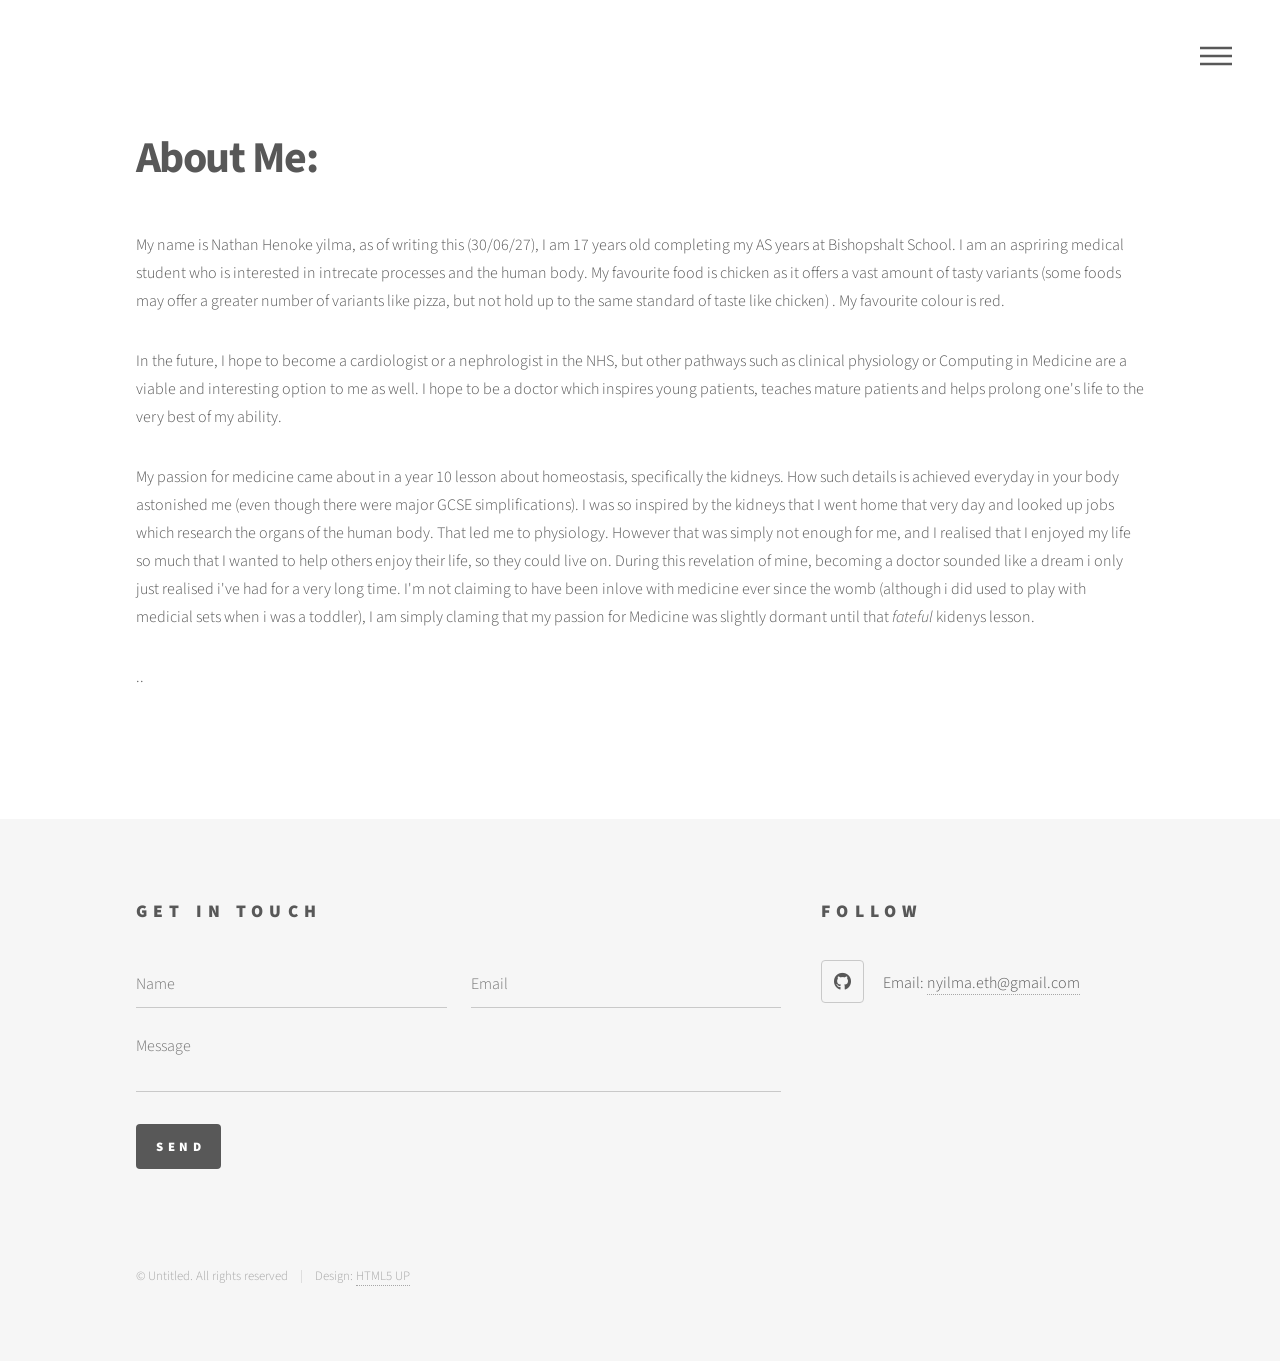
==== commit 92a4bcd5: "Update about.html" ====
--- a/about.html
+++ b/about.html
@@ -44,9 +44,9 @@
 					<div id="main">
 						<div class="inner">
 							<h1>About Me:</h1>
-							<p>My name is Nathan Henoke yilma, as of writing this (30/06/27), I am 17 years old completing my AS years at Bishopshalt School. I am an aspriring medical student who is interested in intrecate processes and the human body. My favourite food is pizza or chicken. My favourite colour is red.</p>
+							<p>My name is Nathan Henoke yilma, as of writing this (30/06/27), I am 17 years old completing my AS years at Bishopshalt School. I am an aspriring medical student who is interested in intrecate processes and the human body. My favourite food is chicken as it offers a vast amount of tasty variants (some foods may offer a greater number of variants like pizza, but not hold up to the same standard of taste like chicken) . My favourite colour is red.</p>
 							<p>In the future, I hope to become a cardiologist or a nephrologist in the NHS, but other pathways such as clinical physiology or Computing in Medicine are a viable and interesting option to me as well. I hope to be a doctor which inspires young patients, teaches mature patients and helps prolong one's life to the very best of my ability.</p>
-							<p>My passion for medicine came about in a year 10 lesson about homeostasis, specifically the kidneys. How such details is achieved everyday in your body astonished me (even though there were major GCSE simplifications). I was so inspired by the kidneys that I went home that very day and looked up jobs which research the organs of the human body. That led me to physiology. However that was simply not enough for me, and I realised that I enjoyed my life so much that I wanted to help others enjoy their life, so they could live on. During this revelation of mine, becoming a doctor made the most sense. </p>
+							<p>My passion for medicine came about in a year 10 lesson about homeostasis, specifically the kidneys. How such details is achieved everyday in your body astonished me (even though there were major GCSE simplifications). I was so inspired by the kidneys that I went home that very day and looked up jobs which research the organs of the human body. That led me to physiology. However that was simply not enough for me, and I realised that I enjoyed my life so much that I wanted to help others enjoy their life, so they could live on. During this revelation of mine, becoming a doctor sounded like a dream i only just realised i've had for a very long time. I'm not claiming to have been inlove with medicine ever since the womb (although i did used to play with medicial sets when i was a toddler), I am simply claming that my passion for Medicine was slightly dormant until that <em>fateful</em> kidenys lesson. </p>
 							<p>..</p>
 						</div>
 					</div>
--- a/assets/css/main.css
+++ b/assets/css/main.css
@@ -1,3329 +1,3342 @@
-@import url(fontawesome-all.min.css);
-@import url("https://fonts.googleapis.com/css?family=Source+Sans+Pro:300,700,900");
-
+@import url(fontawesome-all.min.css);
+@import url("https://fonts.googleapis.com/css?family=Source+Sans+Pro:300,700,900");
+
 /*
 	Phantom by HTML5 UP
 	html5up.net | @ajlkn
 	Free for personal and commercial use under the CCA 3.0 license (html5up.net/license)
-*/
-
-html, body, div, span, applet, object,
-iframe, h1, h2, h3, h4, h5, h6, p, blockquote,
-pre, a, abbr, acronym, address, big, cite,
-code, del, dfn, em, img, ins, kbd, q, s, samp,
-small, strike, strong, sub, sup, tt, var, b,
-u, i, center, dl, dt, dd, ol, ul, li, fieldset,
-form, label, legend, table, caption, tbody,
-tfoot, thead, tr, th, td, article, aside,
-canvas, details, embed, figure, figcaption,
-footer, header, hgroup, menu, nav, output, ruby,
-section, summary, time, mark, audio, video {
-	margin: 0;
-	padding: 0;
-	border: 0;
-	font-size: 100%;
-	font: inherit;
-	vertical-align: baseline;}
-
-article, aside, details, figcaption, figure,
-footer, header, hgroup, menu, nav, section {
-	display: block;}
-
-body {
-	line-height: 1;
-}
-
-ol, ul {
-	list-style: none;
-}
-
-blockquote, q {
-	quotes: none;
-}
-
-	blockquote:before, blockquote:after, q:before, q:after {
-		content: '';
-		content: none;
-	}
-
-table {
-	border-collapse: collapse;
-	border-spacing: 0;
-}
-
-body {
-	-webkit-text-size-adjust: none;
-}
-
-mark {
-	background-color: transparent;
-	color: inherit;
-}
-
-input::-moz-focus-inner {
-	border: 0;
-	padding: 0;
-}
-
-input, select, textarea {
-	-moz-appearance: none;
-	-webkit-appearance: none;
-	-ms-appearance: none;
-	appearance: none;
-}
-
-/* Basic */
-
-	@-ms-viewport {
-		width: device-width;
-	}
-
-	body {
-		-ms-overflow-style: scrollbar;
-	}
-
-	@media screen and (max-width: 480px) {
-
-		html, body {
-			min-width: 320px;
-		}
-
-	}
-
-	html {
-		box-sizing: border-box;
-	}
-
-	*, *:before, *:after {
-		box-sizing: inherit;
-	}
-
-	body {
-		background: #ffffff;
-	}
-
-		body.is-preload *, body.is-preload *:before, body.is-preload *:after {
-			-moz-animation: none !important;
-			-webkit-animation: none !important;
-			-ms-animation: none !important;
-			animation: none !important;
-			-moz-transition: none !important;
-			-webkit-transition: none !important;
-			-ms-transition: none !important;
-			transition: none !important;
-		}
-
-/* Type */
-
-	body, input, select, textarea {
-		color: #585858;
-		font-family: "Source Sans Pro", Helvetica, sans-serif;
-		font-size: 16pt;
-		font-weight: 300;
-		line-height: 1.75;
-	}
-
-		@media screen and (max-width: 1680px) {
-
-			body, input, select, textarea {
-				font-size: 14pt;
-			}
-
-		}
-
-		@media screen and (max-width: 1280px) {
-
-			body, input, select, textarea {
-				font-size: 12pt;
-			}
-
-		}
-
-	a {
-		-moz-transition: border-bottom-color 0.2s ease, color 0.2s ease;
-		-webkit-transition: border-bottom-color 0.2s ease, color 0.2s ease;
-		-ms-transition: border-bottom-color 0.2s ease, color 0.2s ease;
-		transition: border-bottom-color 0.2s ease, color 0.2s ease;
-		text-decoration: none;
-		color: #585858;
-		border-bottom: dotted 1px rgba(88, 88, 88, 0.5);
-	}
-
-		a:hover {
-			border-bottom-color: transparent;
-			color: #f2849e !important;
-		}
-
-	strong, b {
-		font-weight: 900;
-	}
-
-	em, i {
-		font-style: italic;
-	}
-
-	p {
-		margin: 0 0 2em 0;
-	}
-
-	h1 {
-		font-size: 2.75em;
-		font-weight: 700;
-		line-height: 1.3;
-		margin: 0 0 1em 0;
-		letter-spacing: -0.035em;
-	}
-
-		h1 a {
-			color: inherit;
-		}
-
-		@media screen and (max-width: 736px) {
-
-			h1 {
-				font-size: 2em;
-				margin: 0 0 1em 0;
-			}
-
-		}
-
-		@media screen and (max-width: 360px) {
-
-			h1 {
-				font-size: 1.75em;
-			}
-
-		}
-
-	h2, h3, h4, h5, h6 {
-		font-weight: 900;
-		line-height: 1.5;
-		margin: 0 0 2em 0;
-		text-transform: uppercase;
-		letter-spacing: 0.35em;
-	}
-
-		h2 a, h3 a, h4 a, h5 a, h6 a {
-			color: inherit;
-		}
-
-	h2 {
-		font-size: 1.1em;
-	}
-
-	h3 {
-		font-size: 1em;
-	}
-
-	h4 {
-		font-size: 0.8em;
-	}
-
-	h5 {
-		font-size: 0.8em;
-	}
-
-	h6 {
-		font-size: 0.8em;
-	}
-
-	@media screen and (max-width: 980px) {
-
-		h1 br, h2 br, h3 br, h4 br, h5 br, h6 br {
-			display: none;
-		}
-
-	}
-
-	@media screen and (max-width: 736px) {
-
-		h2 {
-			font-size: 1em;
-		}
-
-		h3 {
-			font-size: 0.8em;
-		}
-
-	}
-
-	sub {
-		font-size: 0.8em;
-		position: relative;
-		top: 0.5em;
-	}
-
-	sup {
-		font-size: 0.8em;
-		position: relative;
-		top: -0.5em;
-	}
-
-	blockquote {
-		border-left: solid 4px #c9c9c9;
-		font-style: italic;
-		margin: 0 0 2em 0;
-		padding: 0.5em 0 0.5em 2em;
-	}
-
-	code {
-		background: rgba(144, 144, 144, 0.075);
-		border-radius: 4px;
-		border: solid 1px #c9c9c9;
-		font-family: "Courier New", monospace;
-		font-size: 0.9em;
-		margin: 0 0.25em;
-		padding: 0.25em 0.65em;
-	}
-
-	pre {
-		-webkit-overflow-scrolling: touch;
-		font-family: "Courier New", monospace;
-		font-size: 0.9em;
-		margin: 0 0 2em 0;
-	}
-
-		pre code {
-			display: block;
-			line-height: 1.75;
-			padding: 1em 1.5em;
-			overflow-x: auto;
-		}
-
-	hr {
-		border: 0;
-		border-bottom: solid 1px #c9c9c9;
-		margin: 2em 0;
-	}
-
-		hr.major {
-			margin: 3em 0;
-		}
-
-	.align-left {
-		text-align: left;
-	}
-
-	.align-center {
-		text-align: center;
-	}
-
-	.align-right {
-		text-align: right;
-	}
-
-/* Row */
-
-	.row {
-		display: flex;
-		flex-wrap: wrap;
-		box-sizing: border-box;
-		align-items: stretch;
-	}
-
-		.row > * {
-			box-sizing: border-box;
-		}
-
-		.row.gtr-uniform > * > :last-child {
-			margin-bottom: 0;
-		}
-
-		.row.aln-left {
-			justify-content: flex-start;
-		}
-
-		.row.aln-center {
-			justify-content: center;
-		}
-
-		.row.aln-right {
-			justify-content: flex-end;
-		}
-
-		.row.aln-top {
-			align-items: flex-start;
-		}
-
-		.row.aln-middle {
-			align-items: center;
-		}
-
-		.row.aln-bottom {
-			align-items: flex-end;
-		}
-
-		.row > .imp {
-			order: -1;
-		}
-
-		.row > .col-1 {
-			width: 8.33333%;
-		}
-
-		.row > .off-1 {
-			margin-left: 8.33333%;
-		}
-
-		.row > .col-2 {
-			width: 16.66667%;
-		}
-
-		.row > .off-2 {
-			margin-left: 16.66667%;
-		}
-
-		.row > .col-3 {
-			width: 25%;
-		}
-
-		.row > .off-3 {
-			margin-left: 25%;
-		}
-
-		.row > .col-4 {
-			width: 33.33333%;
-		}
-
-		.row > .off-4 {
-			margin-left: 33.33333%;
-		}
-
-		.row > .col-5 {
-			width: 41.66667%;
-		}
-
-		.row > .off-5 {
-			margin-left: 41.66667%;
-		}
-
-		.row > .col-6 {
-			width: 50%;
-		}
-
-		.row > .off-6 {
-			margin-left: 50%;
-		}
-
-		.row > .col-7 {
-			width: 58.33333%;
-		}
-
-		.row > .off-7 {
-			margin-left: 58.33333%;
-		}
-
-		.row > .col-8 {
-			width: 66.66667%;
-		}
-
-		.row > .off-8 {
-			margin-left: 66.66667%;
-		}
-
-		.row > .col-9 {
-			width: 75%;
-		}
-
-		.row > .off-9 {
-			margin-left: 75%;
-		}
-
-		.row > .col-10 {
-			width: 83.33333%;
-		}
-
-		.row > .off-10 {
-			margin-left: 83.33333%;
-		}
-
-		.row > .col-11 {
-			width: 91.66667%;
-		}
-
-		.row > .off-11 {
-			margin-left: 91.66667%;
-		}
-
-		.row > .col-12 {
-			width: 100%;
-		}
-
-		.row > .off-12 {
-			margin-left: 100%;
-		}
-
-		.row.gtr-0 {
-			margin-top: 0;
-			margin-left: 0em;
-		}
-
-			.row.gtr-0 > * {
-				padding: 0 0 0 0em;
-			}
-
-			.row.gtr-0.gtr-uniform {
-				margin-top: 0em;
-			}
-
-				.row.gtr-0.gtr-uniform > * {
-					padding-top: 0em;
-				}
-
-		.row.gtr-25 {
-			margin-top: 0;
-			margin-left: -0.5em;
-		}
-
-			.row.gtr-25 > * {
-				padding: 0 0 0 0.5em;
-			}
-
-			.row.gtr-25.gtr-uniform {
-				margin-top: -0.5em;
-			}
-
-				.row.gtr-25.gtr-uniform > * {
-					padding-top: 0.5em;
-				}
-
-		.row.gtr-50 {
-			margin-top: 0;
-			margin-left: -1em;
-		}
-
-			.row.gtr-50 > * {
-				padding: 0 0 0 1em;
-			}
-
-			.row.gtr-50.gtr-uniform {
-				margin-top: -1em;
-			}
-
-				.row.gtr-50.gtr-uniform > * {
-					padding-top: 1em;
-				}
-
-		.row {
-			margin-top: 0;
-			margin-left: -2em;
-		}
-
-			.row > * {
-				padding: 0 0 0 2em;
-			}
-
-			.row.gtr-uniform {
-				margin-top: -2em;
-			}
-
-				.row.gtr-uniform > * {
-					padding-top: 2em;
-				}
-
-		.row.gtr-150 {
-			margin-top: 0;
-			margin-left: -3em;
-		}
-
-			.row.gtr-150 > * {
-				padding: 0 0 0 3em;
-			}
-
-			.row.gtr-150.gtr-uniform {
-				margin-top: -3em;
-			}
-
-				.row.gtr-150.gtr-uniform > * {
-					padding-top: 3em;
-				}
-
-		.row.gtr-200 {
-			margin-top: 0;
-			margin-left: -4em;
-		}
-
-			.row.gtr-200 > * {
-				padding: 0 0 0 4em;
-			}
-
-			.row.gtr-200.gtr-uniform {
-				margin-top: -4em;
-			}
-
-				.row.gtr-200.gtr-uniform > * {
-					padding-top: 4em;
-				}
-
-		@media screen and (max-width: 1680px) {
-
-			.row {
-				display: flex;
-				flex-wrap: wrap;
-				box-sizing: border-box;
-				align-items: stretch;
-			}
-
-				.row > * {
-					box-sizing: border-box;
-				}
-
-				.row.gtr-uniform > * > :last-child {
-					margin-bottom: 0;
-				}
-
-				.row.aln-left {
-					justify-content: flex-start;
-				}
-
-				.row.aln-center {
-					justify-content: center;
-				}
-
-				.row.aln-right {
-					justify-content: flex-end;
-				}
-
-				.row.aln-top {
-					align-items: flex-start;
-				}
-
-				.row.aln-middle {
-					align-items: center;
-				}
-
-				.row.aln-bottom {
-					align-items: flex-end;
-				}
-
-				.row > .imp-xlarge {
-					order: -1;
-				}
-
-				.row > .col-1-xlarge {
-					width: 8.33333%;
-				}
-
-				.row > .off-1-xlarge {
-					margin-left: 8.33333%;
-				}
-
-				.row > .col-2-xlarge {
-					width: 16.66667%;
-				}
-
-				.row > .off-2-xlarge {
-					margin-left: 16.66667%;
-				}
-
-				.row > .col-3-xlarge {
-					width: 25%;
-				}
-
-				.row > .off-3-xlarge {
-					margin-left: 25%;
-				}
-
-				.row > .col-4-xlarge {
-					width: 33.33333%;
-				}
-
-				.row > .off-4-xlarge {
-					margin-left: 33.33333%;
-				}
-
-				.row > .col-5-xlarge {
-					width: 41.66667%;
-				}
-
-				.row > .off-5-xlarge {
-					margin-left: 41.66667%;
-				}
-
-				.row > .col-6-xlarge {
-					width: 50%;
-				}
-
-				.row > .off-6-xlarge {
-					margin-left: 50%;
-				}
-
-				.row > .col-7-xlarge {
-					width: 58.33333%;
-				}
-
-				.row > .off-7-xlarge {
-					margin-left: 58.33333%;
-				}
-
-				.row > .col-8-xlarge {
-					width: 66.66667%;
-				}
-
-				.row > .off-8-xlarge {
-					margin-left: 66.66667%;
-				}
-
-				.row > .col-9-xlarge {
-					width: 75%;
-				}
-
-				.row > .off-9-xlarge {
-					margin-left: 75%;
-				}
-
-				.row > .col-10-xlarge {
-					width: 83.33333%;
-				}
-
-				.row > .off-10-xlarge {
-					margin-left: 83.33333%;
-				}
-
-				.row > .col-11-xlarge {
-					width: 91.66667%;
-				}
-
-				.row > .off-11-xlarge {
-					margin-left: 91.66667%;
-				}
-
-				.row > .col-12-xlarge {
-					width: 100%;
-				}
-
-				.row > .off-12-xlarge {
-					margin-left: 100%;
-				}
-
-				.row.gtr-0 {
-					margin-top: 0;
-					margin-left: 0em;
-				}
-
-					.row.gtr-0 > * {
-						padding: 0 0 0 0em;
-					}
-
-					.row.gtr-0.gtr-uniform {
-						margin-top: 0em;
-					}
-
-						.row.gtr-0.gtr-uniform > * {
-							padding-top: 0em;
-						}
-
-				.row.gtr-25 {
-					margin-top: 0;
-					margin-left: -0.5em;
-				}
-
-					.row.gtr-25 > * {
-						padding: 0 0 0 0.5em;
-					}
-
-					.row.gtr-25.gtr-uniform {
-						margin-top: -0.5em;
-					}
-
-						.row.gtr-25.gtr-uniform > * {
-							padding-top: 0.5em;
-						}
-
-				.row.gtr-50 {
-					margin-top: 0;
-					margin-left: -1em;
-				}
-
-					.row.gtr-50 > * {
-						padding: 0 0 0 1em;
-					}
-
-					.row.gtr-50.gtr-uniform {
-						margin-top: -1em;
-					}
-
-						.row.gtr-50.gtr-uniform > * {
-							padding-top: 1em;
-						}
-
-				.row {
-					margin-top: 0;
-					margin-left: -2em;
-				}
-
-					.row > * {
-						padding: 0 0 0 2em;
-					}
-
-					.row.gtr-uniform {
-						margin-top: -2em;
-					}
-
-						.row.gtr-uniform > * {
-							padding-top: 2em;
-						}
-
-				.row.gtr-150 {
-					margin-top: 0;
-					margin-left: -3em;
-				}
-
-					.row.gtr-150 > * {
-						padding: 0 0 0 3em;
-					}
-
-					.row.gtr-150.gtr-uniform {
-						margin-top: -3em;
-					}
-
-						.row.gtr-150.gtr-uniform > * {
-							padding-top: 3em;
-						}
-
-				.row.gtr-200 {
-					margin-top: 0;
-					margin-left: -4em;
-				}
-
-					.row.gtr-200 > * {
-						padding: 0 0 0 4em;
-					}
-
-					.row.gtr-200.gtr-uniform {
-						margin-top: -4em;
-					}
-
-						.row.gtr-200.gtr-uniform > * {
-							padding-top: 4em;
-						}
-
-		}
-
-		@media screen and (max-width: 1280px) {
-
-			.row {
-				display: flex;
-				flex-wrap: wrap;
-				box-sizing: border-box;
-				align-items: stretch;
-			}
-
-				.row > * {
-					box-sizing: border-box;
-				}
-
-				.row.gtr-uniform > * > :last-child {
-					margin-bottom: 0;
-				}
-
-				.row.aln-left {
-					justify-content: flex-start;
-				}
-
-				.row.aln-center {
-					justify-content: center;
-				}
-
-				.row.aln-right {
-					justify-content: flex-end;
-				}
-
-				.row.aln-top {
-					align-items: flex-start;
-				}
-
-				.row.aln-middle {
-					align-items: center;
-				}
-
-				.row.aln-bottom {
-					align-items: flex-end;
-				}
-
-				.row > .imp-large {
-					order: -1;
-				}
-
-				.row > .col-1-large {
-					width: 8.33333%;
-				}
-
-				.row > .off-1-large {
-					margin-left: 8.33333%;
-				}
-
-				.row > .col-2-large {
-					width: 16.66667%;
-				}
-
-				.row > .off-2-large {
-					margin-left: 16.66667%;
-				}
-
-				.row > .col-3-large {
-					width: 25%;
-				}
-
-				.row > .off-3-large {
-					margin-left: 25%;
-				}
-
-				.row > .col-4-large {
-					width: 33.33333%;
-				}
-
-				.row > .off-4-large {
-					margin-left: 33.33333%;
-				}
-
-				.row > .col-5-large {
-					width: 41.66667%;
-				}
-
-				.row > .off-5-large {
-					margin-left: 41.66667%;
-				}
-
-				.row > .col-6-large {
-					width: 50%;
-				}
-
-				.row > .off-6-large {
-					margin-left: 50%;
-				}
-
-				.row > .col-7-large {
-					width: 58.33333%;
-				}
-
-				.row > .off-7-large {
-					margin-left: 58.33333%;
-				}
-
-				.row > .col-8-large {
-					width: 66.66667%;
-				}
-
-				.row > .off-8-large {
-					margin-left: 66.66667%;
-				}
-
-				.row > .col-9-large {
-					width: 75%;
-				}
-
-				.row > .off-9-large {
-					margin-left: 75%;
-				}
-
-				.row > .col-10-large {
-					width: 83.33333%;
-				}
-
-				.row > .off-10-large {
-					margin-left: 83.33333%;
-				}
-
-				.row > .col-11-large {
-					width: 91.66667%;
-				}
-
-				.row > .off-11-large {
-					margin-left: 91.66667%;
-				}
-
-				.row > .col-12-large {
-					width: 100%;
-				}
-
-				.row > .off-12-large {
-					margin-left: 100%;
-				}
-
-				.row.gtr-0 {
-					margin-top: 0;
-					margin-left: 0em;
-				}
-
-					.row.gtr-0 > * {
-						padding: 0 0 0 0em;
-					}
-
-					.row.gtr-0.gtr-uniform {
-						margin-top: 0em;
-					}
-
-						.row.gtr-0.gtr-uniform > * {
-							padding-top: 0em;
-						}
-
-				.row.gtr-25 {
-					margin-top: 0;
-					margin-left: -0.5em;
-				}
-
-					.row.gtr-25 > * {
-						padding: 0 0 0 0.5em;
-					}
-
-					.row.gtr-25.gtr-uniform {
-						margin-top: -0.5em;
-					}
-
-						.row.gtr-25.gtr-uniform > * {
-							padding-top: 0.5em;
-						}
-
-				.row.gtr-50 {
-					margin-top: 0;
-					margin-left: -1em;
-				}
-
-					.row.gtr-50 > * {
-						padding: 0 0 0 1em;
-					}
-
-					.row.gtr-50.gtr-uniform {
-						margin-top: -1em;
-					}
-
-						.row.gtr-50.gtr-uniform > * {
-							padding-top: 1em;
-						}
-
-				.row {
-					margin-top: 0;
-					margin-left: -2em;
-				}
-
-					.row > * {
-						padding: 0 0 0 2em;
-					}
-
-					.row.gtr-uniform {
-						margin-top: -2em;
-					}
-
-						.row.gtr-uniform > * {
-							padding-top: 2em;
-						}
-
-				.row.gtr-150 {
-					margin-top: 0;
-					margin-left: -3em;
-				}
-
-					.row.gtr-150 > * {
-						padding: 0 0 0 3em;
-					}
-
-					.row.gtr-150.gtr-uniform {
-						margin-top: -3em;
-					}
-
-						.row.gtr-150.gtr-uniform > * {
-							padding-top: 3em;
-						}
-
-				.row.gtr-200 {
-					margin-top: 0;
-					margin-left: -4em;
-				}
-
-					.row.gtr-200 > * {
-						padding: 0 0 0 4em;
-					}
-
-					.row.gtr-200.gtr-uniform {
-						margin-top: -4em;
-					}
-
-						.row.gtr-200.gtr-uniform > * {
-							padding-top: 4em;
-						}
-
-		}
-
-		@media screen and (max-width: 980px) {
-
-			.row {
-				display: flex;
-				flex-wrap: wrap;
-				box-sizing: border-box;
-				align-items: stretch;
-			}
-
-				.row > * {
-					box-sizing: border-box;
-				}
-
-				.row.gtr-uniform > * > :last-child {
-					margin-bottom: 0;
-				}
-
-				.row.aln-left {
-					justify-content: flex-start;
-				}
-
-				.row.aln-center {
-					justify-content: center;
-				}
-
-				.row.aln-right {
-					justify-content: flex-end;
-				}
-
-				.row.aln-top {
-					align-items: flex-start;
-				}
-
-				.row.aln-middle {
-					align-items: center;
-				}
-
-				.row.aln-bottom {
-					align-items: flex-end;
-				}
-
-				.row > .imp-medium {
-					order: -1;
-				}
-
-				.row > .col-1-medium {
-					width: 8.33333%;
-				}
-
-				.row > .off-1-medium {
-					margin-left: 8.33333%;
-				}
-
-				.row > .col-2-medium {
-					width: 16.66667%;
-				}
-
-				.row > .off-2-medium {
-					margin-left: 16.66667%;
-				}
-
-				.row > .col-3-medium {
-					width: 25%;
-				}
-
-				.row > .off-3-medium {
-					margin-left: 25%;
-				}
-
-				.row > .col-4-medium {
-					width: 33.33333%;
-				}
-
-				.row > .off-4-medium {
-					margin-left: 33.33333%;
-				}
-
-				.row > .col-5-medium {
-					width: 41.66667%;
-				}
-
-				.row > .off-5-medium {
-					margin-left: 41.66667%;
-				}
-
-				.row > .col-6-medium {
-					width: 50%;
-				}
-
-				.row > .off-6-medium {
-					margin-left: 50%;
-				}
-
-				.row > .col-7-medium {
-					width: 58.33333%;
-				}
-
-				.row > .off-7-medium {
-					margin-left: 58.33333%;
-				}
-
-				.row > .col-8-medium {
-					width: 66.66667%;
-				}
-
-				.row > .off-8-medium {
-					margin-left: 66.66667%;
-				}
-
-				.row > .col-9-medium {
-					width: 75%;
-				}
-
-				.row > .off-9-medium {
-					margin-left: 75%;
-				}
-
-				.row > .col-10-medium {
-					width: 83.33333%;
-				}
-
-				.row > .off-10-medium {
-					margin-left: 83.33333%;
-				}
-
-				.row > .col-11-medium {
-					width: 91.66667%;
-				}
-
-				.row > .off-11-medium {
-					margin-left: 91.66667%;
-				}
-
-				.row > .col-12-medium {
-					width: 100%;
-				}
-
-				.row > .off-12-medium {
-					margin-left: 100%;
-				}
-
-				.row.gtr-0 {
-					margin-top: 0;
-					margin-left: 0em;
-				}
-
-					.row.gtr-0 > * {
-						padding: 0 0 0 0em;
-					}
-
-					.row.gtr-0.gtr-uniform {
-						margin-top: 0em;
-					}
-
-						.row.gtr-0.gtr-uniform > * {
-							padding-top: 0em;
-						}
-
-				.row.gtr-25 {
-					margin-top: 0;
-					margin-left: -0.375em;
-				}
-
-					.row.gtr-25 > * {
-						padding: 0 0 0 0.375em;
-					}
-
-					.row.gtr-25.gtr-uniform {
-						margin-top: -0.375em;
-					}
-
-						.row.gtr-25.gtr-uniform > * {
-							padding-top: 0.375em;
-						}
-
-				.row.gtr-50 {
-					margin-top: 0;
-					margin-left: -0.75em;
-				}
-
-					.row.gtr-50 > * {
-						padding: 0 0 0 0.75em;
-					}
-
-					.row.gtr-50.gtr-uniform {
-						margin-top: -0.75em;
-					}
-
-						.row.gtr-50.gtr-uniform > * {
-							padding-top: 0.75em;
-						}
-
-				.row {
-					margin-top: 0;
-					margin-left: -1.5em;
-				}
-
-					.row > * {
-						padding: 0 0 0 1.5em;
-					}
-
-					.row.gtr-uniform {
-						margin-top: -1.5em;
-					}
-
-						.row.gtr-uniform > * {
-							padding-top: 1.5em;
-						}
-
-				.row.gtr-150 {
-					margin-top: 0;
-					margin-left: -2.25em;
-				}
-
-					.row.gtr-150 > * {
-						padding: 0 0 0 2.25em;
-					}
-
-					.row.gtr-150.gtr-uniform {
-						margin-top: -2.25em;
-					}
-
-						.row.gtr-150.gtr-uniform > * {
-							padding-top: 2.25em;
-						}
-
-				.row.gtr-200 {
-					margin-top: 0;
-					margin-left: -3em;
-				}
-
-					.row.gtr-200 > * {
-						padding: 0 0 0 3em;
-					}
-
-					.row.gtr-200.gtr-uniform {
-						margin-top: -3em;
-					}
-
-						.row.gtr-200.gtr-uniform > * {
-							padding-top: 3em;
-						}
-
-		}
-
-		@media screen and (max-width: 736px) {
-
-			.row {
-				display: flex;
-				flex-wrap: wrap;
-				box-sizing: border-box;
-				align-items: stretch;
-			}
-
-				.row > * {
-					box-sizing: border-box;
-				}
-
-				.row.gtr-uniform > * > :last-child {
-					margin-bottom: 0;
-				}
-
-				.row.aln-left {
-					justify-content: flex-start;
-				}
-
-				.row.aln-center {
-					justify-content: center;
-				}
-
-				.row.aln-right {
-					justify-content: flex-end;
-				}
-
-				.row.aln-top {
-					align-items: flex-start;
-				}
-
-				.row.aln-middle {
-					align-items: center;
-				}
-
-				.row.aln-bottom {
-					align-items: flex-end;
-				}
-
-				.row > .imp-small {
-					order: -1;
-				}
-
-				.row > .col-1-small {
-					width: 8.33333%;
-				}
-
-				.row > .off-1-small {
-					margin-left: 8.33333%;
-				}
-
-				.row > .col-2-small {
-					width: 16.66667%;
-				}
-
-				.row > .off-2-small {
-					margin-left: 16.66667%;
-				}
-
-				.row > .col-3-small {
-					width: 25%;
-				}
-
-				.row > .off-3-small {
-					margin-left: 25%;
-				}
-
-				.row > .col-4-small {
-					width: 33.33333%;
-				}
-
-				.row > .off-4-small {
-					margin-left: 33.33333%;
-				}
-
-				.row > .col-5-small {
-					width: 41.66667%;
-				}
-
-				.row > .off-5-small {
-					margin-left: 41.66667%;
-				}
-
-				.row > .col-6-small {
-					width: 50%;
-				}
-
-				.row > .off-6-small {
-					margin-left: 50%;
-				}
-
-				.row > .col-7-small {
-					width: 58.33333%;
-				}
-
-				.row > .off-7-small {
-					margin-left: 58.33333%;
-				}
-
-				.row > .col-8-small {
-					width: 66.66667%;
-				}
-
-				.row > .off-8-small {
-					margin-left: 66.66667%;
-				}
-
-				.row > .col-9-small {
-					width: 75%;
-				}
-
-				.row > .off-9-small {
-					margin-left: 75%;
-				}
-
-				.row > .col-10-small {
-					width: 83.33333%;
-				}
-
-				.row > .off-10-small {
-					margin-left: 83.33333%;
-				}
-
-				.row > .col-11-small {
-					width: 91.66667%;
-				}
-
-				.row > .off-11-small {
-					margin-left: 91.66667%;
-				}
-
-				.row > .col-12-small {
-					width: 100%;
-				}
-
-				.row > .off-12-small {
-					margin-left: 100%;
-				}
-
-				.row.gtr-0 {
-					margin-top: 0;
-					margin-left: 0em;
-				}
-
-					.row.gtr-0 > * {
-						padding: 0 0 0 0em;
-					}
-
-					.row.gtr-0.gtr-uniform {
-						margin-top: 0em;
-					}
-
-						.row.gtr-0.gtr-uniform > * {
-							padding-top: 0em;
-						}
-
-				.row.gtr-25 {
-					margin-top: 0;
-					margin-left: -0.25em;
-				}
-
-					.row.gtr-25 > * {
-						padding: 0 0 0 0.25em;
-					}
-
-					.row.gtr-25.gtr-uniform {
-						margin-top: -0.25em;
-					}
-
-						.row.gtr-25.gtr-uniform > * {
-							padding-top: 0.25em;
-						}
-
-				.row.gtr-50 {
-					margin-top: 0;
-					margin-left: -0.5em;
-				}
-
-					.row.gtr-50 > * {
-						padding: 0 0 0 0.5em;
-					}
-
-					.row.gtr-50.gtr-uniform {
-						margin-top: -0.5em;
-					}
-
-						.row.gtr-50.gtr-uniform > * {
-							padding-top: 0.5em;
-						}
-
-				.row {
-					margin-top: 0;
-					margin-left: -1em;
-				}
-
-					.row > * {
-						padding: 0 0 0 1em;
-					}
-
-					.row.gtr-uniform {
-						margin-top: -1em;
-					}
-
-						.row.gtr-uniform > * {
-							padding-top: 1em;
-						}
-
-				.row.gtr-150 {
-					margin-top: 0;
-					margin-left: -1.5em;
-				}
-
-					.row.gtr-150 > * {
-						padding: 0 0 0 1.5em;
-					}
-
-					.row.gtr-150.gtr-uniform {
-						margin-top: -1.5em;
-					}
-
-						.row.gtr-150.gtr-uniform > * {
-							padding-top: 1.5em;
-						}
-
-				.row.gtr-200 {
-					margin-top: 0;
-					margin-left: -2em;
-				}
-
-					.row.gtr-200 > * {
-						padding: 0 0 0 2em;
-					}
-
-					.row.gtr-200.gtr-uniform {
-						margin-top: -2em;
-					}
-
-						.row.gtr-200.gtr-uniform > * {
-							padding-top: 2em;
-						}
-
-		}
-
-		@media screen and (max-width: 480px) {
-
-			.row {
-				display: flex;
-				flex-wrap: wrap;
-				box-sizing: border-box;
-				align-items: stretch;
-			}
-
-				.row > * {
-					box-sizing: border-box;
-				}
-
-				.row.gtr-uniform > * > :last-child {
-					margin-bottom: 0;
-				}
-
-				.row.aln-left {
-					justify-content: flex-start;
-				}
-
-				.row.aln-center {
-					justify-content: center;
-				}
-
-				.row.aln-right {
-					justify-content: flex-end;
-				}
-
-				.row.aln-top {
-					align-items: flex-start;
-				}
-
-				.row.aln-middle {
-					align-items: center;
-				}
-
-				.row.aln-bottom {
-					align-items: flex-end;
-				}
-
-				.row > .imp-xsmall {
-					order: -1;
-				}
-
-				.row > .col-1-xsmall {
-					width: 8.33333%;
-				}
-
-				.row > .off-1-xsmall {
-					margin-left: 8.33333%;
-				}
-
-				.row > .col-2-xsmall {
-					width: 16.66667%;
-				}
-
-				.row > .off-2-xsmall {
-					margin-left: 16.66667%;
-				}
-
-				.row > .col-3-xsmall {
-					width: 25%;
-				}
-
-				.row > .off-3-xsmall {
-					margin-left: 25%;
-				}
-
-				.row > .col-4-xsmall {
-					width: 33.33333%;
-				}
-
-				.row > .off-4-xsmall {
-					margin-left: 33.33333%;
-				}
-
-				.row > .col-5-xsmall {
-					width: 41.66667%;
-				}
-
-				.row > .off-5-xsmall {
-					margin-left: 41.66667%;
-				}
-
-				.row > .col-6-xsmall {
-					width: 50%;
-				}
-
-				.row > .off-6-xsmall {
-					margin-left: 50%;
-				}
-
-				.row > .col-7-xsmall {
-					width: 58.33333%;
-				}
-
-				.row > .off-7-xsmall {
-					margin-left: 58.33333%;
-				}
-
-				.row > .col-8-xsmall {
-					width: 66.66667%;
-				}
-
-				.row > .off-8-xsmall {
-					margin-left: 66.66667%;
-				}
-
-				.row > .col-9-xsmall {
-					width: 75%;
-				}
-
-				.row > .off-9-xsmall {
-					margin-left: 75%;
-				}
-
-				.row > .col-10-xsmall {
-					width: 83.33333%;
-				}
-
-				.row > .off-10-xsmall {
-					margin-left: 83.33333%;
-				}
-
-				.row > .col-11-xsmall {
-					width: 91.66667%;
-				}
-
-				.row > .off-11-xsmall {
-					margin-left: 91.66667%;
-				}
-
-				.row > .col-12-xsmall {
-					width: 100%;
-				}
-
-				.row > .off-12-xsmall {
-					margin-left: 100%;
-				}
-
-				.row.gtr-0 {
-					margin-top: 0;
-					margin-left: 0em;
-				}
-
-					.row.gtr-0 > * {
-						padding: 0 0 0 0em;
-					}
-
-					.row.gtr-0.gtr-uniform {
-						margin-top: 0em;
-					}
-
-						.row.gtr-0.gtr-uniform > * {
-							padding-top: 0em;
-						}
-
-				.row.gtr-25 {
-					margin-top: 0;
-					margin-left: -0.25em;
-				}
-
-					.row.gtr-25 > * {
-						padding: 0 0 0 0.25em;
-					}
-
-					.row.gtr-25.gtr-uniform {
-						margin-top: -0.25em;
-					}
-
-						.row.gtr-25.gtr-uniform > * {
-							padding-top: 0.25em;
-						}
-
-				.row.gtr-50 {
-					margin-top: 0;
-					margin-left: -0.5em;
-				}
-
-					.row.gtr-50 > * {
-						padding: 0 0 0 0.5em;
-					}
-
-					.row.gtr-50.gtr-uniform {
-						margin-top: -0.5em;
-					}
-
-						.row.gtr-50.gtr-uniform > * {
-							padding-top: 0.5em;
-						}
-
-				.row {
-					margin-top: 0;
-					margin-left: -1em;
-				}
-
-					.row > * {
-						padding: 0 0 0 1em;
-					}
-
-					.row.gtr-uniform {
-						margin-top: -1em;
-					}
-
-						.row.gtr-uniform > * {
-							padding-top: 1em;
-						}
-
-				.row.gtr-150 {
-					margin-top: 0;
-					margin-left: -1.5em;
-				}
-
-					.row.gtr-150 > * {
-						padding: 0 0 0 1.5em;
-					}
-
-					.row.gtr-150.gtr-uniform {
-						margin-top: -1.5em;
-					}
-
-						.row.gtr-150.gtr-uniform > * {
-							padding-top: 1.5em;
-						}
-
-				.row.gtr-200 {
-					margin-top: 0;
-					margin-left: -2em;
-				}
-
-					.row.gtr-200 > * {
-						padding: 0 0 0 2em;
-					}
-
-					.row.gtr-200.gtr-uniform {
-						margin-top: -2em;
-					}
-
-						.row.gtr-200.gtr-uniform > * {
-							padding-top: 2em;
-						}
-
-		}
-
-/* Section/Article */
-
-	section.special, article.special {
-		text-align: center;
-	}
-
-	header p {
-		margin-top: -1em;
-	}
-
-	@media screen and (max-width: 736px) {
-
-		header p {
-			margin-top: 0;
-		}
-
-	}
-
-/* Icon */
-
-	.icon {
-		text-decoration: none;
-		border-bottom: none;
-		position: relative;
-	}
-
-		.icon:before {
-			-moz-osx-font-smoothing: grayscale;
-			-webkit-font-smoothing: antialiased;
-			display: inline-block;
-			font-style: normal;
-			font-variant: normal;
-			text-rendering: auto;
-			line-height: 1;
-			text-transform: none !important;
-			font-family: 'Font Awesome 5 Free';
-			font-weight: 400;
-		}
-
-		.icon > .label {
-			display: none;
-		}
-
-		.icon:before {
-			line-height: inherit;
-		}
-
-		.icon.solid:before {
-			font-weight: 900;
-		}
-
-		.icon.brands:before {
-			font-family: 'Font Awesome 5 Brands';
-		}
-
-		.icon.style2 {
-			-moz-transition: background-color 0.2s ease-in-out, color 0.2s ease-in-out, border-color 0.2s ease-in-out;
-			-webkit-transition: background-color 0.2s ease-in-out, color 0.2s ease-in-out, border-color 0.2s ease-in-out;
-			-ms-transition: background-color 0.2s ease-in-out, color 0.2s ease-in-out, border-color 0.2s ease-in-out;
-			transition: background-color 0.2s ease-in-out, color 0.2s ease-in-out, border-color 0.2s ease-in-out;
-			background-color: transparent;
-			border: solid 1px #c9c9c9;
-			border-radius: 4px;
-			width: 2.65em;
-			height: 2.65em;
-			display: inline-block;
-			text-align: center;
-			line-height: 2.65em;
-			color: inherit;
-		}
-
-			.icon.style2:before {
-				font-size: 1.1em;
-			}
-
-			.icon.style2:hover {
-				color: #f2849e;
-				border-color: #f2849e;
-			}
-
-			.icon.style2:active {
-				background-color: rgba(242, 132, 158, 0.1);
-			}
-
-/* List */
-
-	ol {
-		list-style: decimal;
-		margin: 0 0 2em 0;
-		padding-left: 1.25em;
-	}
-
-		ol li {
-			padding-left: 0.25em;
-		}
-
-	ul {
-		list-style: disc;
-		margin: 0 0 2em 0;
-		padding-left: 1em;
-	}
-
-		ul li {
-			padding-left: 0.5em;
-		}
-
-		ul.alt {
-			list-style: none;
-			padding-left: 0;
-		}
-
-			ul.alt li {
-				border-top: solid 1px #c9c9c9;
-				padding: 0.5em 0;
-			}
-
-				ul.alt li:first-child {
-					border-top: 0;
-					padding-top: 0;
-				}
-
-	dl {
-		margin: 0 0 2em 0;
-	}
-
-		dl dt {
-			display: block;
-			font-weight: 900;
-			margin: 0 0 1em 0;
-		}
-
-		dl dd {
-			margin-left: 2em;
-		}
-
-/* Actions */
-
-	ul.actions {
-		display: -moz-flex;
-		display: -webkit-flex;
-		display: -ms-flex;
-		display: flex;
-		cursor: default;
-		list-style: none;
-		margin-left: -1em;
-		padding-left: 0;
-	}
-
-		ul.actions li {
-			padding: 0 0 0 1em;
-			vertical-align: middle;
-		}
-
-		ul.actions.special {
-			-moz-justify-content: center;
-			-webkit-justify-content: center;
-			-ms-justify-content: center;
-			justify-content: center;
-			width: 100%;
-			margin-left: 0;
-		}
-
-			ul.actions.special li:first-child {
-				padding-left: 0;
-			}
-
-		ul.actions.stacked {
-			-moz-flex-direction: column;
-			-webkit-flex-direction: column;
-			-ms-flex-direction: column;
-			flex-direction: column;
-			margin-left: 0;
-		}
-
-			ul.actions.stacked li {
-				padding: 1.3em 0 0 0;
-			}
-
-				ul.actions.stacked li:first-child {
-					padding-top: 0;
-				}
-
-		ul.actions.fit {
-			width: calc(100% + 1em);
-		}
-
-			ul.actions.fit li {
-				-moz-flex-grow: 1;
-				-webkit-flex-grow: 1;
-				-ms-flex-grow: 1;
-				flex-grow: 1;
-				-moz-flex-shrink: 1;
-				-webkit-flex-shrink: 1;
-				-ms-flex-shrink: 1;
-				flex-shrink: 1;
-				width: 100%;
-			}
-
-				ul.actions.fit li > * {
-					width: 100%;
-				}
-
-			ul.actions.fit.stacked {
-				width: 100%;
-			}
-
-		@media screen and (max-width: 480px) {
-
-			ul.actions:not(.fixed) {
-				-moz-flex-direction: column;
-				-webkit-flex-direction: column;
-				-ms-flex-direction: column;
-				flex-direction: column;
-				margin-left: 0;
-				width: 100% !important;
-			}
-
-				ul.actions:not(.fixed) li {
-					-moz-flex-grow: 1;
-					-webkit-flex-grow: 1;
-					-ms-flex-grow: 1;
-					flex-grow: 1;
-					-moz-flex-shrink: 1;
-					-webkit-flex-shrink: 1;
-					-ms-flex-shrink: 1;
-					flex-shrink: 1;
-					padding: 1em 0 0 0;
-					text-align: center;
-					width: 100%;
-				}
-
-					ul.actions:not(.fixed) li > * {
-						width: 100%;
-					}
-
-					ul.actions:not(.fixed) li:first-child {
-						padding-top: 0;
-					}
-
-					ul.actions:not(.fixed) li input[type="submit"],
-					ul.actions:not(.fixed) li input[type="reset"],
-					ul.actions:not(.fixed) li input[type="button"],
-					ul.actions:not(.fixed) li button,
-					ul.actions:not(.fixed) li .button {
-						width: 100%;
-					}
-
-						ul.actions:not(.fixed) li input[type="submit"].icon:before,
-						ul.actions:not(.fixed) li input[type="reset"].icon:before,
-						ul.actions:not(.fixed) li input[type="button"].icon:before,
-						ul.actions:not(.fixed) li button.icon:before,
-						ul.actions:not(.fixed) li .button.icon:before {
-							margin-left: -0.5rem;
-						}
-
-		}
-
-/* Icons */
-
-	ul.icons {
-		cursor: default;
-		list-style: none;
-		padding-left: 0;
-		margin: -1em 0 2em -1em;
-	}
-
-		ul.icons li {
-			display: inline-block;
-			padding: 1em 0 0 1em;
-		}
-
-/* Form */
-
-	form {
-		margin: 0 0 2em 0;
-		overflow-x: hidden;
-	}
-
-		form > :last-child {
-			margin-bottom: 0;
-		}
-
-		form > .fields {
-			display: -moz-flex;
-			display: -webkit-flex;
-			display: -ms-flex;
-			display: flex;
-			-moz-flex-wrap: wrap;
-			-webkit-flex-wrap: wrap;
-			-ms-flex-wrap: wrap;
-			flex-wrap: wrap;
-			width: calc(100% + 3em);
-			margin: -1.5em 0 2em -1.5em;
-		}
-
-			form > .fields > .field {
-				-moz-flex-grow: 0;
-				-webkit-flex-grow: 0;
-				-ms-flex-grow: 0;
-				flex-grow: 0;
-				-moz-flex-shrink: 0;
-				-webkit-flex-shrink: 0;
-				-ms-flex-shrink: 0;
-				flex-shrink: 0;
-				padding: 1.5em 0 0 1.5em;
-				width: calc(100% - 1.5em);
-			}
-
-				form > .fields > .field.half {
-					width: calc(50% - 0.75em);
-				}
-
-				form > .fields > .field.third {
-					width: calc(100%/3 - 0.5em);
-				}
-
-				form > .fields > .field.quarter {
-					width: calc(25% - 0.375em);
-				}
-
-		@media screen and (max-width: 480px) {
-
-			form > .fields {
-				width: calc(100% + 3em);
-				margin: -1.5em 0 2em -1.5em;
-			}
-
-				form > .fields > .field {
-					padding: 1.5em 0 0 1.5em;
-					width: calc(100% - 1.5em);
-				}
-
-					form > .fields > .field.half {
-						width: calc(100% - 1.5em);
-					}
-
-					form > .fields > .field.third {
-						width: calc(100% - 1.5em);
-					}
-
-					form > .fields > .field.quarter {
-						width: calc(100% - 1.5em);
-					}
-
-		}
-
-	label {
-		display: block;
-		font-size: 0.9em;
-		font-weight: 900;
-		margin: 0 0 1em 0;
-	}
-
-	input[type="text"],
-	input[type="password"],
-	input[type="email"],
-	input[type="tel"],
-	select,
-	textarea {
-		-moz-appearance: none;
-		-webkit-appearance: none;
-		-ms-appearance: none;
-		appearance: none;
-		background-color: transparent;
-		border: none;
-		border-radius: 0;
-		border-bottom: solid 1px #c9c9c9;
-		color: inherit;
-		display: block;
-		outline: 0;
-		padding: 0;
-		text-decoration: none;
-		width: 100%;
-	}
-
-		input[type="text"]:invalid,
-		input[type="password"]:invalid,
-		input[type="email"]:invalid,
-		input[type="tel"]:invalid,
-		select:invalid,
-		textarea:invalid {
-			box-shadow: none;
-		}
-
-		input[type="text"]:focus,
-		input[type="password"]:focus,
-		input[type="email"]:focus,
-		input[type="tel"]:focus,
-		select:focus,
-		textarea:focus {
-			border-bottom-color: #f2849e;
-			box-shadow: inset 0 -1px 0 0 #f2849e;
-		}
-
-	select {
-		background-image: url("data:image/svg+xml;charset=utf8,%3Csvg xmlns='http://www.w3.org/2000/svg' width='40' height='40' preserveAspectRatio='none' viewBox='0 0 40 40'%3E%3Cpath d='M9.4,12.3l10.4,10.4l10.4-10.4c0.2-0.2,0.5-0.4,0.9-0.4c0.3,0,0.6,0.1,0.9,0.4l3.3,3.3c0.2,0.2,0.4,0.5,0.4,0.9 c0,0.4-0.1,0.6-0.4,0.9L20.7,31.9c-0.2,0.2-0.5,0.4-0.9,0.4c-0.3,0-0.6-0.1-0.9-0.4L4.3,17.3c-0.2-0.2-0.4-0.5-0.4-0.9 c0-0.4,0.1-0.6,0.4-0.9l3.3-3.3c0.2-0.2,0.5-0.4,0.9-0.4S9.1,12.1,9.4,12.3z' fill='%23c9c9c9' /%3E%3C/svg%3E");
-		background-size: 1.25rem;
-		background-repeat: no-repeat;
-		background-position: calc(100% - 1rem) center;
-		height: 3em;
-		padding-right: 3em;
-		text-overflow: ellipsis;
-	}
-
-		select option {
-			background: #ffffff;
-		}
-
-		select:focus::-ms-value {
-			background-color: transparent;
-		}
-
-		select::-ms-expand {
-			display: none;
-		}
-
-	input[type="text"],
-	input[type="password"],
-	input[type="email"],
-	select {
-		height: 3em;
-	}
-
-	textarea {
-		padding: 0;
-		min-height: 3.75em;
-	}
-
-	input[type="checkbox"],
-	input[type="radio"] {
-		-moz-appearance: none;
-		-webkit-appearance: none;
-		-ms-appearance: none;
-		appearance: none;
-		display: block;
-		float: left;
-		margin-right: -2em;
-		opacity: 0;
-		width: 1em;
-		z-index: -1;
-	}
-
-		input[type="checkbox"] + label,
-		input[type="radio"] + label {
-			text-decoration: none;
-			color: #585858;
-			cursor: pointer;
-			display: inline-block;
-			font-size: 1em;
-			font-weight: 300;
-			padding-left: 2.55em;
-			padding-right: 0.75em;
-			position: relative;
-		}
-
-			input[type="checkbox"] + label:before,
-			input[type="radio"] + label:before {
-				-moz-osx-font-smoothing: grayscale;
-				-webkit-font-smoothing: antialiased;
-				display: inline-block;
-				font-style: normal;
-				font-variant: normal;
-				text-rendering: auto;
-				line-height: 1;
-				text-transform: none !important;
-				font-family: 'Font Awesome 5 Free';
-				font-weight: 900;
-			}
-
-			input[type="checkbox"] + label:before,
-			input[type="radio"] + label:before {
-				border-radius: 4px;
-				border: solid 1px #c9c9c9;
-				content: '';
-				display: inline-block;
-				font-size: 0.8em;
-				height: 2.25em;
-				left: 0;
-				line-height: 2.25em;
-				position: absolute;
-				text-align: center;
-				top: 0;
-				width: 2.25em;
-			}
-
-		input[type="checkbox"]:checked + label:before,
-		input[type="radio"]:checked + label:before {
-			background: #585858;
-			border-color: #585858;
-			color: #ffffff;
-			content: '\f00c';
-		}
-
-		input[type="checkbox"]:focus + label:before,
-		input[type="radio"]:focus + label:before {
-			border-color: #f2849e;
-			box-shadow: 0 0 0 1px #f2849e;
-		}
-
-	input[type="checkbox"] + label:before {
-		border-radius: 4px;
-	}
-
-	input[type="radio"] + label:before {
-		border-radius: 100%;
-	}
-
-/* Box */
-
-	.box {
-		border-radius: 4px;
-		border: solid 1px #c9c9c9;
-		margin-bottom: 2em;
-		padding: 1.5em;
-	}
-
-		.box > :last-child,
-		.box > :last-child > :last-child,
-		.box > :last-child > :last-child > :last-child {
-			margin-bottom: 0;
-		}
-
-		.box.alt {
-			border: 0;
-			border-radius: 0;
-			padding: 0;
-		}
-
-/* Image */
-
-	.image {
-		border-radius: 4px;
-		border: 0;
-		display: inline-block;
-		position: relative;
-	}
-
-		.image img {
-			border-radius: 4px;
-			display: block;
-		}
-
-		.image.left, .image.right {
-			max-width: 40%;
-		}
-
-			.image.left img, .image.right img {
-				width: 100%;
-			}
-
-		.image.left {
-			float: left;
-			padding: 0 1.5em 1em 0;
-			top: 0.25em;
-		}
-
-		.image.right {
-			float: right;
-			padding: 0 0 1em 1.5em;
-			top: 0.25em;
-		}
-
-		.image.fit {
-			display: block;
-			margin: 0 0 2em 0;
-			width: 100%;
-		}
-
-			.image.fit img {
-				width: 100%;
-			}
-
-		.image.main {
-			display: block;
-			margin: 0 0 3em 0;
-			width: 100%;
-		}
-
-			.image.main img {
-				width: 100%;
-			}
-
-			@media screen and (max-width: 736px) {
-
-				.image.main {
-					margin: 0 0 2em 0;
-				}
-
-			}
-
-/* Table */
-
-	.table-wrapper {
-		-webkit-overflow-scrolling: touch;
-		overflow-x: auto;
-	}
-
-	table {
-		margin: 0 0 2em 0;
-		width: 100%;
-	}
-
-		table tbody tr {
-			border: solid 1px #c9c9c9;
-			border-left: 0;
-			border-right: 0;
-		}
-
-			table tbody tr:nth-child(2n + 1) {
-				background-color: rgba(144, 144, 144, 0.075);
-			}
-
-		table td {
-			padding: 0.75em 0.75em;
-		}
-
-		table th {
-			font-size: 0.9em;
-			font-weight: 900;
-			padding: 0 0.75em 0.75em 0.75em;
-			text-align: left;
-		}
-
-		table thead {
-			border-bottom: solid 2px #c9c9c9;
-		}
-
-		table tfoot {
-			border-top: solid 2px #c9c9c9;
-		}
-
-		table.alt {
-			border-collapse: separate;
-		}
-
-			table.alt tbody tr td {
-				border: solid 1px #c9c9c9;
-				border-left-width: 0;
-				border-top-width: 0;
-			}
-
-				table.alt tbody tr td:first-child {
-					border-left-width: 1px;
-				}
-
-			table.alt tbody tr:first-child td {
-				border-top-width: 1px;
-			}
-
-			table.alt thead {
-				border-bottom: 0;
-			}
-
-			table.alt tfoot {
-				border-top: 0;
-			}
-
-/* Button */
-
-	input[type="submit"],
-	input[type="reset"],
-	input[type="button"],
-	button,
-	.button {
-		-moz-appearance: none;
-		-webkit-appearance: none;
-		-ms-appearance: none;
-		appearance: none;
-		-moz-transition: background-color 0.2s ease-in-out, color 0.2s ease-in-out, box-shadow 0.2s ease-in-out;
-		-webkit-transition: background-color 0.2s ease-in-out, color 0.2s ease-in-out, box-shadow 0.2s ease-in-out;
-		-ms-transition: background-color 0.2s ease-in-out, color 0.2s ease-in-out, box-shadow 0.2s ease-in-out;
-		transition: background-color 0.2s ease-in-out, color 0.2s ease-in-out, box-shadow 0.2s ease-in-out;
-		background-color: transparent;
-		border-radius: 4px;
-		border: 0;
-		box-shadow: inset 0 0 0 2px #585858;
-		color: #585858 !important;
-		cursor: pointer;
-		display: inline-block;
-		font-size: 0.8em;
-		font-weight: 900;
-		height: 3.5em;
-		letter-spacing: 0.35em;
-		line-height: 3.45em;
-		overflow: hidden;
-		padding: 0 1.25em 0 1.6em;
-		text-align: center;
-		text-decoration: none;
-		text-overflow: ellipsis;
-		text-transform: uppercase;
-		white-space: nowrap;
-	}
-
-		input[type="submit"].icon:before,
-		input[type="reset"].icon:before,
-		input[type="button"].icon:before,
-		button.icon:before,
-		.button.icon:before {
-			margin-right: 0.5em;
-		}
-
-		input[type="submit"].fit,
-		input[type="reset"].fit,
-		input[type="button"].fit,
-		button.fit,
-		.button.fit {
-			width: 100%;
-		}
-
-		input[type="submit"]:hover,
-		input[type="reset"]:hover,
-		input[type="button"]:hover,
-		button:hover,
-		.button:hover {
-			color: #f2849e !important;
-			box-shadow: inset 0 0 0 2px #f2849e;
-		}
-
-		input[type="submit"]:active,
-		input[type="reset"]:active,
-		input[type="button"]:active,
-		button:active,
-		.button:active {
-			background-color: rgba(242, 132, 158, 0.1);
-		}
-
-		input[type="submit"].small,
-		input[type="reset"].small,
-		input[type="button"].small,
-		button.small,
-		.button.small {
-			font-size: 0.6em;
-		}
-
-		input[type="submit"].large,
-		input[type="reset"].large,
-		input[type="button"].large,
-		button.large,
-		.button.large {
-			font-size: 1em;
-		}
-
-		input[type="submit"].primary,
-		input[type="reset"].primary,
-		input[type="button"].primary,
-		button.primary,
-		.button.primary {
-			box-shadow: none;
-			background-color: #585858;
-			color: #ffffff !important;
-		}
-
-			input[type="submit"].primary:hover,
-			input[type="reset"].primary:hover,
-			input[type="button"].primary:hover,
-			button.primary:hover,
-			.button.primary:hover {
-				background-color: #f2849e;
-			}
-
-			input[type="submit"].primary:active,
-			input[type="reset"].primary:active,
-			input[type="button"].primary:active,
-			button.primary:active,
-			.button.primary:active {
-				background-color: #ee5f81;
-			}
-
-		input[type="submit"].disabled, input[type="submit"]:disabled,
-		input[type="reset"].disabled,
-		input[type="reset"]:disabled,
-		input[type="button"].disabled,
-		input[type="button"]:disabled,
-		button.disabled,
-		button:disabled,
-		.button.disabled,
-		.button:disabled {
-			pointer-events: none;
-			opacity: 0.25;
-		}
-
-/* Tiles */
-
-	.tiles {
-		display: -moz-flex;
-		display: -webkit-flex;
-		display: -ms-flex;
-		display: flex;
-		-moz-flex-wrap: wrap;
-		-webkit-flex-wrap: wrap;
-		-ms-flex-wrap: wrap;
-		flex-wrap: wrap;
-		postiion: relative;
-		margin: -2.5em 0 0 -2.5em;
-	}
-
-		.tiles article {
-			-moz-transition: -moz-transform 0.5s ease, opacity 0.5s ease;
-			-webkit-transition: -webkit-transform 0.5s ease, opacity 0.5s ease;
-			-ms-transition: -ms-transform 0.5s ease, opacity 0.5s ease;
-			transition: transform 0.5s ease, opacity 0.5s ease;
-			position: relative;
-			width: calc(33.33333% - 2.5em);
-			margin: 2.5em 0 0 2.5em;
-		}
-
-			.tiles article > .image {
-				-moz-transition: -moz-transform 0.5s ease;
-				-webkit-transition: -webkit-transform 0.5s ease;
-				-ms-transition: -ms-transform 0.5s ease;
-				transition: transform 0.5s ease;
-				position: relative;
-				display: block;
-				width: 100%;
-				border-radius: 4px;
-				overflow: hidden;
-			}
-
-				.tiles article > .image img {
-					display: block;
-					width: 100%;
-				}
-
-				.tiles article > .image:before {
-					pointer-events: none;
-					-moz-transition: background-color 0.5s ease, opacity 0.5s ease;
-					-webkit-transition: background-color 0.5s ease, opacity 0.5s ease;
-					-ms-transition: background-color 0.5s ease, opacity 0.5s ease;
-					transition: background-color 0.5s ease, opacity 0.5s ease;
-					content: '';
-					display: block;
-					position: absolute;
-					top: 0;
-					left: 0;
-					width: 100%;
-					height: 100%;
-					opacity: 1.0;
-					z-index: 1;
-					opacity: 0.8;
-				}
-
-				.tiles article > .image:after {
-					pointer-events: none;
-					-moz-transition: opacity 0.5s ease;
-					-webkit-transition: opacity 0.5s ease;
-					-ms-transition: opacity 0.5s ease;
-					transition: opacity 0.5s ease;
-					content: '';
-					display: block;
-					position: absolute;
-					top: 0;
-					left: 0;
-					width: 100%;
-					height: 100%;
-					background-image: url("data:image/svg+xml;charset=utf8,%3Csvg xmlns='http://www.w3.org/2000/svg' width='100' height='100' viewBox='0 0 100 100' preserveAspectRatio='none'%3E%3Cstyle%3Eline %7B stroke-width: 0.25px%3B stroke: %23ffffff%3B %7D%3C/style%3E%3Cline x1='0' y1='0' x2='100' y2='100' /%3E%3Cline x1='100' y1='0' x2='0' y2='100' /%3E%3C/svg%3E");
-					background-position: center;
-					background-repeat: no-repeat;
-					background-size: 100% 100%;
-					opacity: 0.25;
-					z-index: 2;
-				}
-
-			.tiles article > a {
-				display: -moz-flex;
-				display: -webkit-flex;
-				display: -ms-flex;
-				display: flex;
-				-moz-flex-direction: column;
-				-webkit-flex-direction: column;
-				-ms-flex-direction: column;
-				flex-direction: column;
-				-moz-align-items: center;
-				-webkit-align-items: center;
-				-ms-align-items: center;
-				align-items: center;
-				-moz-justify-content: center;
-				-webkit-justify-content: center;
-				-ms-justify-content: center;
-				justify-content: center;
-				-moz-transition: background-color 0.5s ease, -moz-transform 0.5s ease;
-				-webkit-transition: background-color 0.5s ease, -webkit-transform 0.5s ease;
-				-ms-transition: background-color 0.5s ease, -ms-transform 0.5s ease;
-				transition: background-color 0.5s ease, transform 0.5s ease;
-				position: absolute;
-				top: 0;
-				left: 0;
-				width: 100%;
-				height: 100%;
-				padding: 1em;
-				border-radius: 4px;
-				border-bottom: 0;
-				color: #ffffff;
-				text-align: center;
-				text-decoration: none;
-				z-index: 3;
-			}
-
-				.tiles article > a > :last-child {
-					margin: 0;
-				}
-
-				.tiles article > a:hover {
-					color: #ffffff !important;
-				}
-
-				.tiles article > a h2 {
-					margin: 0;
-				}
-
-				.tiles article > a .content {
-					-moz-transition: max-height 0.5s ease, opacity 0.5s ease;
-					-webkit-transition: max-height 0.5s ease, opacity 0.5s ease;
-					-ms-transition: max-height 0.5s ease, opacity 0.5s ease;
-					transition: max-height 0.5s ease, opacity 0.5s ease;
-					width: 100%;
-					max-height: 0;
-					line-height: 1.5;
-					margin-top: 0.35em;
-					opacity: 0;
-				}
-
-					.tiles article > a .content > :last-child {
-						margin-bottom: 0;
-					}
-
-			.tiles article.style1 > .image:before {
-				background-color: #f2849e;
-			}
-
-			.tiles article.style2 > .image:before {
-				background-color: #7ecaf6;
-			}
-
-			.tiles article.style3 > .image:before {
-				background-color: #7bd0c1;
-			}
-
-			.tiles article.style4 > .image:before {
-				background-color: #c75b9b;
-			}
-
-			.tiles article.style5 > .image:before {
-				background-color: #ae85ca;
-			}
-
-			.tiles article.style6 > .image:before {
-				background-color: #8499e7;
-			}
-
-			body:not(.is-touch) .tiles article:hover > .image {
-				-moz-transform: scale(1.1);
-				-webkit-transform: scale(1.1);
-				-ms-transform: scale(1.1);
-				transform: scale(1.1);
-			}
-
-				body:not(.is-touch) .tiles article:hover > .image:before {
-					background-color: #333333;
-					opacity: 0.35;
-				}
-
-				body:not(.is-touch) .tiles article:hover > .image:after {
-					opacity: 0;
-				}
-
-			body:not(.is-touch) .tiles article:hover .content {
-				max-height: 15em;
-				opacity: 1;
-			}
-
-		* + .tiles {
-			margin-top: 2em;
-		}
-
-		body.is-preload .tiles article {
-			-moz-transform: scale(0.9);
-			-webkit-transform: scale(0.9);
-			-ms-transform: scale(0.9);
-			transform: scale(0.9);
-			opacity: 0;
-		}
-
-		body.is-touch .tiles article .content {
-			max-height: 15em;
-			opacity: 1;
-		}
-
-		@media screen and (max-width: 1280px) {
-
-			.tiles {
-				margin: -1.25em 0 0 -1.25em;
-			}
-
-				.tiles article {
-					width: calc(33.33333% - 1.25em);
-					margin: 1.25em 0 0 1.25em;
-				}
-
-		}
-
-		@media screen and (max-width: 980px) {
-
-			.tiles {
-				margin: -2.5em 0 0 -2.5em;
-			}
-
-				.tiles article {
-					width: calc(50% - 2.5em);
-					margin: 2.5em 0 0 2.5em;
-				}
-
-		}
-
-		@media screen and (max-width: 736px) {
-
-			.tiles {
-				margin: -1.25em 0 0 -1.25em;
-			}
-
-				.tiles article {
-					width: calc(50% - 1.25em);
-					margin: 1.25em 0 0 1.25em;
-				}
-
-					.tiles article:hover > .image {
-						-moz-transform: scale(1.0);
-						-webkit-transform: scale(1.0);
-						-ms-transform: scale(1.0);
-						transform: scale(1.0);
-					}
-
-		}
-
-		@media screen and (max-width: 480px) {
-
-			.tiles {
-				margin: 0;
-			}
-
-				.tiles article {
-					width: 100%;
-					margin: 1.25em 0 0 0;
-				}
-
-		}
-
-/* Header */
-
-	#header {
-		padding: 8em 0 0.1em 0 ;
-	}
-
-		#header .logo {
-			display: block;
-			border-bottom: 0;
-			color: inherit;
-			font-weight: 900;
-			letter-spacing: 0.35em;
-			margin: 0 0 2.5em 0;
-			text-decoration: none;
-			text-transform: uppercase;
-			display: inline-block;
-		}
-
-			#header .logo > * {
-				display: inline-block;
-				vertical-align: middle;
-			}
-
-			#header .logo .symbol {
-				margin-right: 0.65em;
-			}
-
-				#header .logo .symbol img {
-					display: block;
-					width: 2em;
-					height: 2em;
-				}
-
-		#header nav {
-			position: fixed;
-			right: 2em;
-			top: 2em;
-			z-index: 10000;
-		}
-
-			#header nav ul {
-				display: -moz-flex;
-				display: -webkit-flex;
-				display: -ms-flex;
-				display: flex;
-				-moz-align-items: center;
-				-webkit-align-items: center;
-				-ms-align-items: center;
-				align-items: center;
-				list-style: none;
-				margin: 0;
-				padding: 0;
-			}
-
-				#header nav ul li {
-					display: block;
-					padding: 0;
-				}
-
-					#header nav ul li a {
-						display: block;
-						position: relative;
-						height: 3em;
-						line-height: 3em;
-						padding: 0 1.5em;
-						background-color: rgba(255, 255, 255, 0.5);
-						border-radius: 4px;
-						border: 0;
-						font-size: 0.8em;
-						font-weight: 900;
-						letter-spacing: 0.35em;
-						text-transform: uppercase;
-					}
-
-					#header nav ul li a[href="#menu"] {
-						-webkit-tap-highlight-color: transparent;
-						width: 4em;
-						text-indent: 4em;
-						font-size: 1em;
-						overflow: hidden;
-						padding: 0;
-						white-space: nowrap;
-					}
-
-						#header nav ul li a[href="#menu"]:before, #header nav ul li a[href="#menu"]:after {
-							-moz-transition: opacity 0.2s ease;
-							-webkit-transition: opacity 0.2s ease;
-							-ms-transition: opacity 0.2s ease;
-							transition: opacity 0.2s ease;
-							content: '';
-							display: block;
-							position: absolute;
-							top: 0;
-							left: 0;
-							width: 100%;
-							height: 100%;
-							background-position: center;
-							background-repeat: no-repeat;
-							background-size: 2em 2em;
-						}
-
-						#header nav ul li a[href="#menu"]:before {
-							background-image: url("data:image/svg+xml;charset=utf8,%3Csvg xmlns='http://www.w3.org/2000/svg' width='100' height='100' viewBox='0 0 100 100' preserveAspectRatio='none'%3E%3Cstyle%3Eline %7B stroke-width: 8px%3B stroke: %23f2849e%3B %7D%3C/style%3E%3Cline x1='0' y1='25' x2='100' y2='25' /%3E%3Cline x1='0' y1='50' x2='100' y2='50' /%3E%3Cline x1='0' y1='75' x2='100' y2='75' /%3E%3C/svg%3E");
-							opacity: 0;
-						}
-
-						#header nav ul li a[href="#menu"]:after {
-							background-image: url("data:image/svg+xml;charset=utf8,%3Csvg xmlns='http://www.w3.org/2000/svg' width='100' height='100' viewBox='0 0 100 100' preserveAspectRatio='none'%3E%3Cstyle%3Eline %7B stroke-width: 8px%3B stroke: %23585858%3B %7D%3C/style%3E%3Cline x1='0' y1='25' x2='100' y2='25' /%3E%3Cline x1='0' y1='50' x2='100' y2='50' /%3E%3Cline x1='0' y1='75' x2='100' y2='75' /%3E%3C/svg%3E");
-							opacity: 1;
-						}
-
-						#header nav ul li a[href="#menu"]:hover:before {
-							opacity: 1;
-						}
-
-						#header nav ul li a[href="#menu"]:hover:after {
-							opacity: 0;
-						}
-
-		@media screen and (max-width: 736px) {
-
-			#header {
-				padding: 4em 0 0.1em 0 ;
-			}
-
-				#header nav {
-					right: 0.5em;
-					top: 0.5em;
-				}
-
-					#header nav ul li a[href="#menu"]:before, #header nav ul li a[href="#menu"]:after {
-						background-size: 1.5em 1.5em;
-					}
-
-		}
-
-/* Menu */
-
-	#wrapper {
-		-moz-transition: opacity 0.45s ease;
-		-webkit-transition: opacity 0.45s ease;
-		-ms-transition: opacity 0.45s ease;
-		transition: opacity 0.45s ease;
-		opacity: 1;
-	}
-
-	#menu {
-		-moz-transform: translateX(22em);
-		-webkit-transform: translateX(22em);
-		-ms-transform: translateX(22em);
-		transform: translateX(22em);
-		-moz-transition: -moz-transform 0.45s ease, visibility 0.45s;
-		-webkit-transition: -webkit-transform 0.45s ease, visibility 0.45s;
-		-ms-transition: -ms-transform 0.45s ease, visibility 0.45s;
-		transition: transform 0.45s ease, visibility 0.45s;
-		position: fixed;
-		top: 0;
-		right: 0;
-		width: 22em;
-		max-width: 80%;
-		height: 100%;
-		-webkit-overflow-scrolling: touch;
-		background: #585858;
-		color: #ffffff;
-		cursor: default;
-		visibility: hidden;
-		z-index: 10002;
-	}
-
-		#menu > .inner {
-			-moz-transition: opacity 0.45s ease;
-			-webkit-transition: opacity 0.45s ease;
-			-ms-transition: opacity 0.45s ease;
-			transition: opacity 0.45s ease;
-			-webkit-overflow-scrolling: touch;
-			position: absolute;
-			top: 0;
-			left: 0;
-			width: 100%;
-			height: 100%;
-			padding: 2.75em;
-			opacity: 0;
-			overflow-y: auto;
-		}
-
-			#menu > .inner > ul {
-				list-style: none;
-				margin: 0 0 1em 0;
-				padding: 0;
-			}
-
-				#menu > .inner > ul > li {
-					padding: 0;
-					border-top: solid 1px rgba(255, 255, 255, 0.15);
-				}
-
-					#menu > .inner > ul > li a {
-						display: block;
-						padding: 1em 0;
-						line-height: 1.5;
-						border: 0;
-						color: inherit;
-					}
-
-					#menu > .inner > ul > li:first-child {
-						border-top: 0;
-						margin-top: -1em;
-					}
-
-		#menu > .close {
-			-moz-transition: opacity 0.45s ease, -moz-transform 0.45s ease;
-			-webkit-transition: opacity 0.45s ease, -webkit-transform 0.45s ease;
-			-ms-transition: opacity 0.45s ease, -ms-transform 0.45s ease;
-			transition: opacity 0.45s ease, transform 0.45s ease;
-			-moz-transform: scale(0.25) rotate(180deg);
-			-webkit-transform: scale(0.25) rotate(180deg);
-			-ms-transform: scale(0.25) rotate(180deg);
-			transform: scale(0.25) rotate(180deg);
-			-webkit-tap-highlight-color: transparent;
-			display: block;
-			position: absolute;
-			top: 2em;
-			left: -6em;
-			width: 6em;
-			text-indent: 6em;
-			height: 3em;
-			border: 0;
-			font-size: 1em;
-			opacity: 0;
-			overflow: hidden;
-			padding: 0;
-			white-space: nowrap;
-		}
-
-			#menu > .close:before, #menu > .close:after {
-				-moz-transition: opacity 0.2s ease;
-				-webkit-transition: opacity 0.2s ease;
-				-ms-transition: opacity 0.2s ease;
-				transition: opacity 0.2s ease;
-				content: '';
-				display: block;
-				position: absolute;
-				top: 0;
-				left: 0;
-				width: 100%;
-				height: 100%;
-				background-position: center;
-				background-repeat: no-repeat;
-				background-size: 2em 2em;
-			}
-
-			#menu > .close:before {
-				background-image: url("data:image/svg+xml;charset=utf8,%3Csvg xmlns='http://www.w3.org/2000/svg' width='100' height='100' viewBox='0 0 100 100' preserveAspectRatio='none'%3E%3Cstyle%3Eline %7B stroke-width: 8px%3B stroke: %23f2849e%3B %7D%3C/style%3E%3Cline x1='15' y1='15' x2='85' y2='85' /%3E%3Cline x1='85' y1='15' x2='15' y2='85' /%3E%3C/svg%3E");
-				opacity: 0;
-			}
-
-			#menu > .close:after {
-				background-image: url("data:image/svg+xml;charset=utf8,%3Csvg xmlns='http://www.w3.org/2000/svg' width='100' height='100' viewBox='0 0 100 100' preserveAspectRatio='none'%3E%3Cstyle%3Eline %7B stroke-width: 8px%3B stroke: %23585858%3B %7D%3C/style%3E%3Cline x1='15' y1='15' x2='85' y2='85' /%3E%3Cline x1='85' y1='15' x2='15' y2='85' /%3E%3C/svg%3E");
-				opacity: 1;
-			}
-
-			#menu > .close:hover:before {
-				opacity: 1;
-			}
-
-			#menu > .close:hover:after {
-				opacity: 0;
-			}
-
-		@media screen and (max-width: 736px) {
-
-			#menu {
-				-moz-transform: translateX(16.5em);
-				-webkit-transform: translateX(16.5em);
-				-ms-transform: translateX(16.5em);
-				transform: translateX(16.5em);
-				width: 16.5em;
-			}
-
-				#menu > .inner {
-					padding: 2.75em 1.5em;
-				}
-
-				#menu > .close {
-					top: 0.5em;
-					left: -4.25em;
-					width: 4.25em;
-					text-indent: 4.25em;
-				}
-
-					#menu > .close:before, #menu > .close:after {
-						background-size: 1.5em 1.5em;
-					}
-
-		}
-
-	body.is-menu-visible #wrapper {
-		pointer-events: none;
-		cursor: default;
-		opacity: 0.25;
-	}
-
-	body.is-menu-visible #menu {
-		-moz-transform: translateX(0);
-		-webkit-transform: translateX(0);
-		-ms-transform: translateX(0);
-		transform: translateX(0);
-		visibility: visible;
-	}
-
-		body.is-menu-visible #menu > * {
-			opacity: 1;
-		}
-
-		body.is-menu-visible #menu .close {
-			-moz-transform: scale(1.0) rotate(0deg);
-			-webkit-transform: scale(1.0) rotate(0deg);
-			-ms-transform: scale(1.0) rotate(0deg);
-			transform: scale(1.0) rotate(0deg);
-			opacity: 1;
-		}
-
-/* Main */
-
-	#main {
-		padding: 0em 0 6em 0 ;
-	}
-
-		@media screen and (max-width: 736px) {
-
-			#main {
-				padding: 0em 0 4em 0 ;
-			}
-
-		}
-
-/* Footer */
-
-	#footer {
-		padding: 5em 0 6em 0 ;
-		background-color: #f6f6f6;
-	}
-
-		#footer > .inner {
-			display: -moz-flex;
-			display: -webkit-flex;
-			display: -ms-flex;
-			display: flex;
-			-moz-flex-wrap: wrap;
-			-webkit-flex-wrap: wrap;
-			-ms-flex-wrap: wrap;
-			flex-wrap: wrap;
-			-moz-flex-direction: row;
-			-webkit-flex-direction: row;
-			-ms-flex-direction: row;
-			flex-direction: row;
-		}
-
-			#footer > .inner > * > :last-child {
-				margin-bottom: 0;
-			}
-
-			#footer > .inner section:nth-child(1) {
-				width: calc(66% - 2.5em);
-				margin-right: 2.5em;
-			}
-
-			#footer > .inner section:nth-child(2) {
-				width: calc(33% - 2.5em);
-				margin-left: 2.5em;
-			}
-
-			#footer > .inner .copyright {
-				width: 100%;
-				padding: 0;
-				margin-top: 5em;
-				list-style: none;
-				font-size: 0.8em;
-				color: rgba(88, 88, 88, 0.5);
-			}
-
-				#footer > .inner .copyright a {
-					color: inherit;
-				}
-
-				#footer > .inner .copyright li {
-					display: inline-block;
-					border-left: solid 1px rgba(88, 88, 88, 0.15);
-					line-height: 1;
-					padding: 0 0 0 1em;
-					margin: 0 0 0 1em;
-				}
-
-					#footer > .inner .copyright li:first-child {
-						border-left: 0;
-						padding-left: 0;
-						margin-left: 0;
-					}
-
-		@media screen and (max-width: 1280px) {
-
-			#footer {
-				padding: 5em 0 3em 0 ;
-			}
-
-				#footer > .inner section:nth-child(1) {
-					width: calc(66% - 1.25em);
-					margin-right: 1.25em;
-				}
-
-				#footer > .inner section:nth-child(2) {
-					width: calc(33% - 1.25em);
-					margin-left: 1.25em;
-				}
-
-		}
-
-		@media screen and (max-width: 980px) {
-
-			#footer > .inner section:nth-child(1) {
-				width: 66%;
-				margin-right: 0;
-			}
-
-			#footer > .inner section:nth-child(2) {
-				width: calc(33% - 2.5em);
-				margin-left: 2.5em;
-			}
-
-		}
-
-		@media screen and (max-width: 736px) {
-
-			#footer {
-				padding: 3em 0 1em 0 ;
-			}
-
-				#footer > .inner {
-					-moz-flex-direction: column;
-					-webkit-flex-direction: column;
-					-ms-flex-direction: column;
-					flex-direction: column;
-				}
-
-					#footer > .inner section:nth-child(1) {
-						width: 100%;
-						margin-right: 0;
-						margin: 3em 0 0 0;
-					}
-
-					#footer > .inner section:nth-child(2) {
-						-moz-order: -1;
-						-webkit-order: -1;
-						-ms-order: -1;
-						order: -1;
-						width: 100%;
-						margin-left: 0;
-					}
-
-					#footer > .inner .copyright {
-						margin-top: 3em;
-					}
-
-		}
-
-		@media screen and (max-width: 480px) {
-
-			#footer > .inner .copyright {
-				margin-top: 3em;
-			}
-
-				#footer > .inner .copyright li {
-					border-left: 0;
-					padding-left: 0;
-					margin: 0.75em 0 0 0;
-					display: block;
-					line-height: inherit;
-				}
-
-					#footer > .inner .copyright li:first-child {
-						margin-top: 0;
-					}
-
-		}
-
-/* Wrapper */
-
-	#wrapper > * > .inner {
-		width: 100%;
-		max-width: 68em;
-		margin: 0 auto;
-		padding: 0 2.5em;
-	}
-
-		@media screen and (max-width: 736px) {
-
-			#wrapper > * > .inner {
-				padding: 0 1.25em;
-			}
-
-		}+*/
+
+html, body, div, span, applet, object,
+iframe, h1, h2, h3, h4, h5, h6, p, blockquote,
+pre, a, abbr, acronym, address, big, cite,
+code, del, dfn, em, img, ins, kbd, q, s, samp,
+small, strike, strong, sub, sup, tt, var, b,
+u, i, center, dl, dt, dd, ol, ul, li, fieldset,
+form, label, legend, table, caption, tbody,
+tfoot, thead, tr, th, td, article, aside,
+canvas, details, embed, figure, figcaption,
+footer, header, hgroup, menu, nav, output, ruby,
+section, summary, time, mark, audio, video {
+	margin: 0;
+	padding: 0;
+	border: 0;
+	font-size: 100%;
+	font: inherit;
+	vertical-align: baseline;}
+
+article, aside, details, figcaption, figure,
+footer, header, hgroup, menu, nav, section {
+	display: block;}
+
+body {
+	line-height: 1;
+}
+
+ol, ul {
+	list-style: none;
+}
+
+blockquote, q {
+	quotes: none;
+}
+
+	blockquote:before, blockquote:after, q:before, q:after {
+		content: '';
+		content: none;
+	}
+
+table {
+	border-collapse: collapse;
+	border-spacing: 0;
+}
+
+body {
+	-webkit-text-size-adjust: none;
+}
+
+mark {
+	background-color: transparent;
+	color: inherit;
+}
+
+input::-moz-focus-inner {
+	border: 0;
+	padding: 0;
+}
+
+input, select, textarea {
+	-moz-appearance: none;
+	-webkit-appearance: none;
+	-ms-appearance: none;
+	appearance: none;
+}
+
+/* Basic */
+
+	@-ms-viewport {
+		width: device-width;
+	}
+
+	body {
+		-ms-overflow-style: scrollbar;
+	}
+
+	@media screen and (max-width: 480px) {
+
+		html, body {
+			min-width: 320px;
+		}
+
+	}
+
+	html {
+		box-sizing: border-box;
+	}
+
+	*, *:before, *:after {
+		box-sizing: inherit;
+	}
+
+	body {
+		background: #ffffff;
+	}
+
+		body.is-preload *, body.is-preload *:before, body.is-preload *:after {
+			-moz-animation: none !important;
+			-webkit-animation: none !important;
+			-ms-animation: none !important;
+			animation: none !important;
+			-moz-transition: none !important;
+			-webkit-transition: none !important;
+			-ms-transition: none !important;
+			transition: none !important;
+		}
+
+/* Type */
+
+	body, input, select, textarea {
+		color: #585858;
+		font-family: "Source Sans Pro", Helvetica, sans-serif;
+		font-size: 16pt;
+		font-weight: 300;
+		line-height: 1.75;
+	}
+
+		@media screen and (max-width: 1680px) {
+
+			body, input, select, textarea {
+				font-size: 14pt;
+			}
+
+		}
+
+		@media screen and (max-width: 1280px) {
+
+			body, input, select, textarea {
+				font-size: 12pt;
+			}
+
+		}
+
+	a {
+		-moz-transition: border-bottom-color 0.2s ease, color 0.2s ease;
+		-webkit-transition: border-bottom-color 0.2s ease, color 0.2s ease;
+		-ms-transition: border-bottom-color 0.2s ease, color 0.2s ease;
+		transition: border-bottom-color 0.2s ease, color 0.2s ease;
+		text-decoration: none;
+		color: #585858;
+		border-bottom: dotted 1px rgba(88, 88, 88, 0.5);
+	}
+
+		a:hover {
+			border-bottom-color: transparent;
+			color: #f2849e !important;
+		}
+
+	strong, b {
+		font-weight: 900;
+	}
+
+	em, i {
+		font-style: italic;
+	}
+
+	p {
+		margin: 0 0 2em 0;
+	}
+
+	h1 {
+		font-size: 2.75em;
+		font-weight: 700;
+		line-height: 1.3;
+		margin: 0 0 1em 0;
+		letter-spacing: -0.035em;
+	}
+
+		h1 a {
+			color: inherit;
+		}
+
+		@media screen and (max-width: 736px) {
+
+			h1 {
+				font-size: 2em;
+				margin: 0 0 1em 0;
+			}
+
+		}
+
+		@media screen and (max-width: 360px) {
+
+			h1 {
+				font-size: 1.75em;
+			}
+
+		}
+
+	h2, h3, h4, h5, h6 {
+		font-weight: 900;
+		line-height: 1.5;
+		margin: 0 0 2em 0;
+		text-transform: uppercase;
+		letter-spacing: 0.35em;
+	}
+
+		h2 a, h3 a, h4 a, h5 a, h6 a {
+			color: inherit;
+		}
+
+	h2 {
+		font-size: 1.1em;
+	}
+
+	h3 {
+		font-size: 1em;
+	}
+
+	h4 {
+		font-size: 0.8em;
+	}
+
+	h5 {
+		font-size: 0.8em;
+	}
+
+	h6 {
+		font-size: 0.8em;
+	}
+
+	@media screen and (max-width: 980px) {
+
+		h1 br, h2 br, h3 br, h4 br, h5 br, h6 br {
+			display: none;
+		}
+
+	}
+
+	@media screen and (max-width: 736px) {
+
+		h2 {
+			font-size: 1em;
+		}
+
+		h3 {
+			font-size: 0.8em;
+		}
+
+	}
+
+	sub {
+		font-size: 0.8em;
+		position: relative;
+		top: 0.5em;
+	}
+
+	sup {
+		font-size: 0.8em;
+		position: relative;
+		top: -0.5em;
+	}
+
+	blockquote {
+		border-left: solid 4px #c9c9c9;
+		font-style: italic;
+		margin: 0 0 2em 0;
+		padding: 0.5em 0 0.5em 2em;
+	}
+
+	code {
+		background: rgba(144, 144, 144, 0.075);
+		border-radius: 4px;
+		border: solid 1px #c9c9c9;
+		font-family: "Courier New", monospace;
+		font-size: 0.9em;
+		margin: 0 0.25em;
+		padding: 0.25em 0.65em;
+	}
+
+	pre {
+		-webkit-overflow-scrolling: touch;
+		font-family: "Courier New", monospace;
+		font-size: 0.9em;
+		margin: 0 0 2em 0;
+	}
+
+		pre code {
+			display: block;
+			line-height: 1.75;
+			padding: 1em 1.5em;
+			overflow-x: auto;
+		}
+
+	hr {
+		border: 0;
+		border-bottom: solid 1px #c9c9c9;
+		margin: 2em 0;
+	}
+
+		hr.major {
+			margin: 3em 0;
+		}
+
+	.align-left {
+		text-align: left;
+	}
+
+	.align-center {
+		text-align: center;
+	}
+
+	.align-right {
+		text-align: right;
+	}
+
+/* Row */
+
+	.row {
+		display: flex;
+		flex-wrap: wrap;
+		box-sizing: border-box;
+		align-items: stretch;
+	}
+
+		.row > * {
+			box-sizing: border-box;
+		}
+
+		.row.gtr-uniform > * > :last-child {
+			margin-bottom: 0;
+		}
+
+		.row.aln-left {
+			justify-content: flex-start;
+		}
+
+		.row.aln-center {
+			justify-content: center;
+		}
+
+		.row.aln-right {
+			justify-content: flex-end;
+		}
+
+		.row.aln-top {
+			align-items: flex-start;
+		}
+
+		.row.aln-middle {
+			align-items: center;
+		}
+
+		.row.aln-bottom {
+			align-items: flex-end;
+		}
+
+		.row > .imp {
+			order: -1;
+		}
+
+		.row > .col-1 {
+			width: 8.33333%;
+		}
+
+		.row > .off-1 {
+			margin-left: 8.33333%;
+		}
+
+		.row > .col-2 {
+			width: 16.66667%;
+		}
+
+		.row > .off-2 {
+			margin-left: 16.66667%;
+		}
+
+		.row > .col-3 {
+			width: 25%;
+		}
+
+		.row > .off-3 {
+			margin-left: 25%;
+		}
+
+		.row > .col-4 {
+			width: 33.33333%;
+		}
+
+		.row > .off-4 {
+			margin-left: 33.33333%;
+		}
+
+		.row > .col-5 {
+			width: 41.66667%;
+		}
+
+		.row > .off-5 {
+			margin-left: 41.66667%;
+		}
+
+		.row > .col-6 {
+			width: 50%;
+		}
+
+		.row > .off-6 {
+			margin-left: 50%;
+		}
+
+		.row > .col-7 {
+			width: 58.33333%;
+		}
+
+		.row > .off-7 {
+			margin-left: 58.33333%;
+		}
+
+		.row > .col-8 {
+			width: 66.66667%;
+		}
+
+		.row > .off-8 {
+			margin-left: 66.66667%;
+		}
+
+		.row > .col-9 {
+			width: 75%;
+		}
+
+		.row > .off-9 {
+			margin-left: 75%;
+		}
+
+		.row > .col-10 {
+			width: 83.33333%;
+		}
+
+		.row > .off-10 {
+			margin-left: 83.33333%;
+		}
+
+		.row > .col-11 {
+			width: 91.66667%;
+		}
+
+		.row > .off-11 {
+			margin-left: 91.66667%;
+		}
+
+		.row > .col-12 {
+			width: 100%;
+		}
+
+		.row > .off-12 {
+			margin-left: 100%;
+		}
+
+		.row.gtr-0 {
+			margin-top: 0;
+			margin-left: 0em;
+		}
+
+			.row.gtr-0 > * {
+				padding: 0 0 0 0em;
+			}
+
+			.row.gtr-0.gtr-uniform {
+				margin-top: 0em;
+			}
+
+				.row.gtr-0.gtr-uniform > * {
+					padding-top: 0em;
+				}
+
+		.row.gtr-25 {
+			margin-top: 0;
+			margin-left: -0.5em;
+		}
+
+			.row.gtr-25 > * {
+				padding: 0 0 0 0.5em;
+			}
+
+			.row.gtr-25.gtr-uniform {
+				margin-top: -0.5em;
+			}
+
+				.row.gtr-25.gtr-uniform > * {
+					padding-top: 0.5em;
+				}
+
+		.row.gtr-50 {
+			margin-top: 0;
+			margin-left: -1em;
+		}
+
+			.row.gtr-50 > * {
+				padding: 0 0 0 1em;
+			}
+
+			.row.gtr-50.gtr-uniform {
+				margin-top: -1em;
+			}
+
+				.row.gtr-50.gtr-uniform > * {
+					padding-top: 1em;
+				}
+
+		.row {
+			margin-top: 0;
+			margin-left: -2em;
+		}
+
+			.row > * {
+				padding: 0 0 0 2em;
+			}
+
+			.row.gtr-uniform {
+				margin-top: -2em;
+			}
+
+				.row.gtr-uniform > * {
+					padding-top: 2em;
+				}
+
+		.row.gtr-150 {
+			margin-top: 0;
+			margin-left: -3em;
+		}
+
+			.row.gtr-150 > * {
+				padding: 0 0 0 3em;
+			}
+
+			.row.gtr-150.gtr-uniform {
+				margin-top: -3em;
+			}
+
+				.row.gtr-150.gtr-uniform > * {
+					padding-top: 3em;
+				}
+
+		.row.gtr-200 {
+			margin-top: 0;
+			margin-left: -4em;
+		}
+
+			.row.gtr-200 > * {
+				padding: 0 0 0 4em;
+			}
+
+			.row.gtr-200.gtr-uniform {
+				margin-top: -4em;
+			}
+
+				.row.gtr-200.gtr-uniform > * {
+					padding-top: 4em;
+				}
+
+		@media screen and (max-width: 1680px) {
+
+			.row {
+				display: flex;
+				flex-wrap: wrap;
+				box-sizing: border-box;
+				align-items: stretch;
+			}
+
+				.row > * {
+					box-sizing: border-box;
+				}
+
+				.row.gtr-uniform > * > :last-child {
+					margin-bottom: 0;
+				}
+
+				.row.aln-left {
+					justify-content: flex-start;
+				}
+
+				.row.aln-center {
+					justify-content: center;
+				}
+
+				.row.aln-right {
+					justify-content: flex-end;
+				}
+
+				.row.aln-top {
+					align-items: flex-start;
+				}
+
+				.row.aln-middle {
+					align-items: center;
+				}
+
+				.row.aln-bottom {
+					align-items: flex-end;
+				}
+
+				.row > .imp-xlarge {
+					order: -1;
+				}
+
+				.row > .col-1-xlarge {
+					width: 8.33333%;
+				}
+
+				.row > .off-1-xlarge {
+					margin-left: 8.33333%;
+				}
+
+				.row > .col-2-xlarge {
+					width: 16.66667%;
+				}
+
+				.row > .off-2-xlarge {
+					margin-left: 16.66667%;
+				}
+
+				.row > .col-3-xlarge {
+					width: 25%;
+				}
+
+				.row > .off-3-xlarge {
+					margin-left: 25%;
+				}
+
+				.row > .col-4-xlarge {
+					width: 33.33333%;
+				}
+
+				.row > .off-4-xlarge {
+					margin-left: 33.33333%;
+				}
+
+				.row > .col-5-xlarge {
+					width: 41.66667%;
+				}
+
+				.row > .off-5-xlarge {
+					margin-left: 41.66667%;
+				}
+
+				.row > .col-6-xlarge {
+					width: 50%;
+				}
+
+				.row > .off-6-xlarge {
+					margin-left: 50%;
+				}
+
+				.row > .col-7-xlarge {
+					width: 58.33333%;
+				}
+
+				.row > .off-7-xlarge {
+					margin-left: 58.33333%;
+				}
+
+				.row > .col-8-xlarge {
+					width: 66.66667%;
+				}
+
+				.row > .off-8-xlarge {
+					margin-left: 66.66667%;
+				}
+
+				.row > .col-9-xlarge {
+					width: 75%;
+				}
+
+				.row > .off-9-xlarge {
+					margin-left: 75%;
+				}
+
+				.row > .col-10-xlarge {
+					width: 83.33333%;
+				}
+
+				.row > .off-10-xlarge {
+					margin-left: 83.33333%;
+				}
+
+				.row > .col-11-xlarge {
+					width: 91.66667%;
+				}
+
+				.row > .off-11-xlarge {
+					margin-left: 91.66667%;
+				}
+
+				.row > .col-12-xlarge {
+					width: 100%;
+				}
+
+				.row > .off-12-xlarge {
+					margin-left: 100%;
+				}
+
+				.row.gtr-0 {
+					margin-top: 0;
+					margin-left: 0em;
+				}
+
+					.row.gtr-0 > * {
+						padding: 0 0 0 0em;
+					}
+
+					.row.gtr-0.gtr-uniform {
+						margin-top: 0em;
+					}
+
+						.row.gtr-0.gtr-uniform > * {
+							padding-top: 0em;
+						}
+
+				.row.gtr-25 {
+					margin-top: 0;
+					margin-left: -0.5em;
+				}
+
+					.row.gtr-25 > * {
+						padding: 0 0 0 0.5em;
+					}
+
+					.row.gtr-25.gtr-uniform {
+						margin-top: -0.5em;
+					}
+
+						.row.gtr-25.gtr-uniform > * {
+							padding-top: 0.5em;
+						}
+
+				.row.gtr-50 {
+					margin-top: 0;
+					margin-left: -1em;
+				}
+
+					.row.gtr-50 > * {
+						padding: 0 0 0 1em;
+					}
+
+					.row.gtr-50.gtr-uniform {
+						margin-top: -1em;
+					}
+
+						.row.gtr-50.gtr-uniform > * {
+							padding-top: 1em;
+						}
+
+				.row {
+					margin-top: 0;
+					margin-left: -2em;
+				}
+
+					.row > * {
+						padding: 0 0 0 2em;
+					}
+
+					.row.gtr-uniform {
+						margin-top: -2em;
+					}
+
+						.row.gtr-uniform > * {
+							padding-top: 2em;
+						}
+
+				.row.gtr-150 {
+					margin-top: 0;
+					margin-left: -3em;
+				}
+
+					.row.gtr-150 > * {
+						padding: 0 0 0 3em;
+					}
+
+					.row.gtr-150.gtr-uniform {
+						margin-top: -3em;
+					}
+
+						.row.gtr-150.gtr-uniform > * {
+							padding-top: 3em;
+						}
+
+				.row.gtr-200 {
+					margin-top: 0;
+					margin-left: -4em;
+				}
+
+					.row.gtr-200 > * {
+						padding: 0 0 0 4em;
+					}
+
+					.row.gtr-200.gtr-uniform {
+						margin-top: -4em;
+					}
+
+						.row.gtr-200.gtr-uniform > * {
+							padding-top: 4em;
+						}
+
+		}
+
+		@media screen and (max-width: 1280px) {
+
+			.row {
+				display: flex;
+				flex-wrap: wrap;
+				box-sizing: border-box;
+				align-items: stretch;
+			}
+
+				.row > * {
+					box-sizing: border-box;
+				}
+
+				.row.gtr-uniform > * > :last-child {
+					margin-bottom: 0;
+				}
+
+				.row.aln-left {
+					justify-content: flex-start;
+				}
+
+				.row.aln-center {
+					justify-content: center;
+				}
+
+				.row.aln-right {
+					justify-content: flex-end;
+				}
+
+				.row.aln-top {
+					align-items: flex-start;
+				}
+
+				.row.aln-middle {
+					align-items: center;
+				}
+
+				.row.aln-bottom {
+					align-items: flex-end;
+				}
+
+				.row > .imp-large {
+					order: -1;
+				}
+
+				.row > .col-1-large {
+					width: 8.33333%;
+				}
+
+				.row > .off-1-large {
+					margin-left: 8.33333%;
+				}
+
+				.row > .col-2-large {
+					width: 16.66667%;
+				}
+
+				.row > .off-2-large {
+					margin-left: 16.66667%;
+				}
+
+				.row > .col-3-large {
+					width: 25%;
+				}
+
+				.row > .off-3-large {
+					margin-left: 25%;
+				}
+
+				.row > .col-4-large {
+					width: 33.33333%;
+				}
+
+				.row > .off-4-large {
+					margin-left: 33.33333%;
+				}
+
+				.row > .col-5-large {
+					width: 41.66667%;
+				}
+
+				.row > .off-5-large {
+					margin-left: 41.66667%;
+				}
+
+				.row > .col-6-large {
+					width: 50%;
+				}
+
+				.row > .off-6-large {
+					margin-left: 50%;
+				}
+
+				.row > .col-7-large {
+					width: 58.33333%;
+				}
+
+				.row > .off-7-large {
+					margin-left: 58.33333%;
+				}
+
+				.row > .col-8-large {
+					width: 66.66667%;
+				}
+
+				.row > .off-8-large {
+					margin-left: 66.66667%;
+				}
+
+				.row > .col-9-large {
+					width: 75%;
+				}
+
+				.row > .off-9-large {
+					margin-left: 75%;
+				}
+
+				.row > .col-10-large {
+					width: 83.33333%;
+				}
+
+				.row > .off-10-large {
+					margin-left: 83.33333%;
+				}
+
+				.row > .col-11-large {
+					width: 91.66667%;
+				}
+
+				.row > .off-11-large {
+					margin-left: 91.66667%;
+				}
+
+				.row > .col-12-large {
+					width: 100%;
+				}
+
+				.row > .off-12-large {
+					margin-left: 100%;
+				}
+
+				.row.gtr-0 {
+					margin-top: 0;
+					margin-left: 0em;
+				}
+
+					.row.gtr-0 > * {
+						padding: 0 0 0 0em;
+					}
+
+					.row.gtr-0.gtr-uniform {
+						margin-top: 0em;
+					}
+
+						.row.gtr-0.gtr-uniform > * {
+							padding-top: 0em;
+						}
+
+				.row.gtr-25 {
+					margin-top: 0;
+					margin-left: -0.5em;
+				}
+
+					.row.gtr-25 > * {
+						padding: 0 0 0 0.5em;
+					}
+
+					.row.gtr-25.gtr-uniform {
+						margin-top: -0.5em;
+					}
+
+						.row.gtr-25.gtr-uniform > * {
+							padding-top: 0.5em;
+						}
+
+				.row.gtr-50 {
+					margin-top: 0;
+					margin-left: -1em;
+				}
+
+					.row.gtr-50 > * {
+						padding: 0 0 0 1em;
+					}
+
+					.row.gtr-50.gtr-uniform {
+						margin-top: -1em;
+					}
+
+						.row.gtr-50.gtr-uniform > * {
+							padding-top: 1em;
+						}
+
+				.row {
+					margin-top: 0;
+					margin-left: -2em;
+				}
+
+					.row > * {
+						padding: 0 0 0 2em;
+					}
+
+					.row.gtr-uniform {
+						margin-top: -2em;
+					}
+
+						.row.gtr-uniform > * {
+							padding-top: 2em;
+						}
+
+				.row.gtr-150 {
+					margin-top: 0;
+					margin-left: -3em;
+				}
+
+					.row.gtr-150 > * {
+						padding: 0 0 0 3em;
+					}
+
+					.row.gtr-150.gtr-uniform {
+						margin-top: -3em;
+					}
+
+						.row.gtr-150.gtr-uniform > * {
+							padding-top: 3em;
+						}
+
+				.row.gtr-200 {
+					margin-top: 0;
+					margin-left: -4em;
+				}
+
+					.row.gtr-200 > * {
+						padding: 0 0 0 4em;
+					}
+
+					.row.gtr-200.gtr-uniform {
+						margin-top: -4em;
+					}
+
+						.row.gtr-200.gtr-uniform > * {
+							padding-top: 4em;
+						}
+
+		}
+
+		@media screen and (max-width: 980px) {
+
+			.row {
+				display: flex;
+				flex-wrap: wrap;
+				box-sizing: border-box;
+				align-items: stretch;
+			}
+
+				.row > * {
+					box-sizing: border-box;
+				}
+
+				.row.gtr-uniform > * > :last-child {
+					margin-bottom: 0;
+				}
+
+				.row.aln-left {
+					justify-content: flex-start;
+				}
+
+				.row.aln-center {
+					justify-content: center;
+				}
+
+				.row.aln-right {
+					justify-content: flex-end;
+				}
+
+				.row.aln-top {
+					align-items: flex-start;
+				}
+
+				.row.aln-middle {
+					align-items: center;
+				}
+
+				.row.aln-bottom {
+					align-items: flex-end;
+				}
+
+				.row > .imp-medium {
+					order: -1;
+				}
+
+				.row > .col-1-medium {
+					width: 8.33333%;
+				}
+
+				.row > .off-1-medium {
+					margin-left: 8.33333%;
+				}
+
+				.row > .col-2-medium {
+					width: 16.66667%;
+				}
+
+				.row > .off-2-medium {
+					margin-left: 16.66667%;
+				}
+
+				.row > .col-3-medium {
+					width: 25%;
+				}
+
+				.row > .off-3-medium {
+					margin-left: 25%;
+				}
+
+				.row > .col-4-medium {
+					width: 33.33333%;
+				}
+
+				.row > .off-4-medium {
+					margin-left: 33.33333%;
+				}
+
+				.row > .col-5-medium {
+					width: 41.66667%;
+				}
+
+				.row > .off-5-medium {
+					margin-left: 41.66667%;
+				}
+
+				.row > .col-6-medium {
+					width: 50%;
+				}
+
+				.row > .off-6-medium {
+					margin-left: 50%;
+				}
+
+				.row > .col-7-medium {
+					width: 58.33333%;
+				}
+
+				.row > .off-7-medium {
+					margin-left: 58.33333%;
+				}
+
+				.row > .col-8-medium {
+					width: 66.66667%;
+				}
+
+				.row > .off-8-medium {
+					margin-left: 66.66667%;
+				}
+
+				.row > .col-9-medium {
+					width: 75%;
+				}
+
+				.row > .off-9-medium {
+					margin-left: 75%;
+				}
+
+				.row > .col-10-medium {
+					width: 83.33333%;
+				}
+
+				.row > .off-10-medium {
+					margin-left: 83.33333%;
+				}
+
+				.row > .col-11-medium {
+					width: 91.66667%;
+				}
+
+				.row > .off-11-medium {
+					margin-left: 91.66667%;
+				}
+
+				.row > .col-12-medium {
+					width: 100%;
+				}
+
+				.row > .off-12-medium {
+					margin-left: 100%;
+				}
+
+				.row.gtr-0 {
+					margin-top: 0;
+					margin-left: 0em;
+				}
+
+					.row.gtr-0 > * {
+						padding: 0 0 0 0em;
+					}
+
+					.row.gtr-0.gtr-uniform {
+						margin-top: 0em;
+					}
+
+						.row.gtr-0.gtr-uniform > * {
+							padding-top: 0em;
+						}
+
+				.row.gtr-25 {
+					margin-top: 0;
+					margin-left: -0.375em;
+				}
+
+					.row.gtr-25 > * {
+						padding: 0 0 0 0.375em;
+					}
+
+					.row.gtr-25.gtr-uniform {
+						margin-top: -0.375em;
+					}
+
+						.row.gtr-25.gtr-uniform > * {
+							padding-top: 0.375em;
+						}
+
+				.row.gtr-50 {
+					margin-top: 0;
+					margin-left: -0.75em;
+				}
+
+					.row.gtr-50 > * {
+						padding: 0 0 0 0.75em;
+					}
+
+					.row.gtr-50.gtr-uniform {
+						margin-top: -0.75em;
+					}
+
+						.row.gtr-50.gtr-uniform > * {
+							padding-top: 0.75em;
+						}
+
+				.row {
+					margin-top: 0;
+					margin-left: -1.5em;
+				}
+
+					.row > * {
+						padding: 0 0 0 1.5em;
+					}
+
+					.row.gtr-uniform {
+						margin-top: -1.5em;
+					}
+
+						.row.gtr-uniform > * {
+							padding-top: 1.5em;
+						}
+
+				.row.gtr-150 {
+					margin-top: 0;
+					margin-left: -2.25em;
+				}
+
+					.row.gtr-150 > * {
+						padding: 0 0 0 2.25em;
+					}
+
+					.row.gtr-150.gtr-uniform {
+						margin-top: -2.25em;
+					}
+
+						.row.gtr-150.gtr-uniform > * {
+							padding-top: 2.25em;
+						}
+
+				.row.gtr-200 {
+					margin-top: 0;
+					margin-left: -3em;
+				}
+
+					.row.gtr-200 > * {
+						padding: 0 0 0 3em;
+					}
+
+					.row.gtr-200.gtr-uniform {
+						margin-top: -3em;
+					}
+
+						.row.gtr-200.gtr-uniform > * {
+							padding-top: 3em;
+						}
+
+		}
+
+		@media screen and (max-width: 736px) {
+
+			.row {
+				display: flex;
+				flex-wrap: wrap;
+				box-sizing: border-box;
+				align-items: stretch;
+			}
+
+				.row > * {
+					box-sizing: border-box;
+				}
+
+				.row.gtr-uniform > * > :last-child {
+					margin-bottom: 0;
+				}
+
+				.row.aln-left {
+					justify-content: flex-start;
+				}
+
+				.row.aln-center {
+					justify-content: center;
+				}
+
+				.row.aln-right {
+					justify-content: flex-end;
+				}
+
+				.row.aln-top {
+					align-items: flex-start;
+				}
+
+				.row.aln-middle {
+					align-items: center;
+				}
+
+				.row.aln-bottom {
+					align-items: flex-end;
+				}
+
+				.row > .imp-small {
+					order: -1;
+				}
+
+				.row > .col-1-small {
+					width: 8.33333%;
+				}
+
+				.row > .off-1-small {
+					margin-left: 8.33333%;
+				}
+
+				.row > .col-2-small {
+					width: 16.66667%;
+				}
+
+				.row > .off-2-small {
+					margin-left: 16.66667%;
+				}
+
+				.row > .col-3-small {
+					width: 25%;
+				}
+
+				.row > .off-3-small {
+					margin-left: 25%;
+				}
+
+				.row > .col-4-small {
+					width: 33.33333%;
+				}
+
+				.row > .off-4-small {
+					margin-left: 33.33333%;
+				}
+
+				.row > .col-5-small {
+					width: 41.66667%;
+				}
+
+				.row > .off-5-small {
+					margin-left: 41.66667%;
+				}
+
+				.row > .col-6-small {
+					width: 50%;
+				}
+
+				.row > .off-6-small {
+					margin-left: 50%;
+				}
+
+				.row > .col-7-small {
+					width: 58.33333%;
+				}
+
+				.row > .off-7-small {
+					margin-left: 58.33333%;
+				}
+
+				.row > .col-8-small {
+					width: 66.66667%;
+				}
+
+				.row > .off-8-small {
+					margin-left: 66.66667%;
+				}
+
+				.row > .col-9-small {
+					width: 75%;
+				}
+
+				.row > .off-9-small {
+					margin-left: 75%;
+				}
+
+				.row > .col-10-small {
+					width: 83.33333%;
+				}
+
+				.row > .off-10-small {
+					margin-left: 83.33333%;
+				}
+
+				.row > .col-11-small {
+					width: 91.66667%;
+				}
+
+				.row > .off-11-small {
+					margin-left: 91.66667%;
+				}
+
+				.row > .col-12-small {
+					width: 100%;
+				}
+
+				.row > .off-12-small {
+					margin-left: 100%;
+				}
+
+				.row.gtr-0 {
+					margin-top: 0;
+					margin-left: 0em;
+				}
+
+					.row.gtr-0 > * {
+						padding: 0 0 0 0em;
+					}
+
+					.row.gtr-0.gtr-uniform {
+						margin-top: 0em;
+					}
+
+						.row.gtr-0.gtr-uniform > * {
+							padding-top: 0em;
+						}
+
+				.row.gtr-25 {
+					margin-top: 0;
+					margin-left: -0.25em;
+				}
+
+					.row.gtr-25 > * {
+						padding: 0 0 0 0.25em;
+					}
+
+					.row.gtr-25.gtr-uniform {
+						margin-top: -0.25em;
+					}
+
+						.row.gtr-25.gtr-uniform > * {
+							padding-top: 0.25em;
+						}
+
+				.row.gtr-50 {
+					margin-top: 0;
+					margin-left: -0.5em;
+				}
+
+					.row.gtr-50 > * {
+						padding: 0 0 0 0.5em;
+					}
+
+					.row.gtr-50.gtr-uniform {
+						margin-top: -0.5em;
+					}
+
+						.row.gtr-50.gtr-uniform > * {
+							padding-top: 0.5em;
+						}
+
+				.row {
+					margin-top: 0;
+					margin-left: -1em;
+				}
+
+					.row > * {
+						padding: 0 0 0 1em;
+					}
+
+					.row.gtr-uniform {
+						margin-top: -1em;
+					}
+
+						.row.gtr-uniform > * {
+							padding-top: 1em;
+						}
+
+				.row.gtr-150 {
+					margin-top: 0;
+					margin-left: -1.5em;
+				}
+
+					.row.gtr-150 > * {
+						padding: 0 0 0 1.5em;
+					}
+
+					.row.gtr-150.gtr-uniform {
+						margin-top: -1.5em;
+					}
+
+						.row.gtr-150.gtr-uniform > * {
+							padding-top: 1.5em;
+						}
+
+				.row.gtr-200 {
+					margin-top: 0;
+					margin-left: -2em;
+				}
+
+					.row.gtr-200 > * {
+						padding: 0 0 0 2em;
+					}
+
+					.row.gtr-200.gtr-uniform {
+						margin-top: -2em;
+					}
+
+						.row.gtr-200.gtr-uniform > * {
+							padding-top: 2em;
+						}
+
+		}
+
+		@media screen and (max-width: 480px) {
+
+			.row {
+				display: flex;
+				flex-wrap: wrap;
+				box-sizing: border-box;
+				align-items: stretch;
+			}
+
+				.row > * {
+					box-sizing: border-box;
+				}
+
+				.row.gtr-uniform > * > :last-child {
+					margin-bottom: 0;
+				}
+
+				.row.aln-left {
+					justify-content: flex-start;
+				}
+
+				.row.aln-center {
+					justify-content: center;
+				}
+
+				.row.aln-right {
+					justify-content: flex-end;
+				}
+
+				.row.aln-top {
+					align-items: flex-start;
+				}
+
+				.row.aln-middle {
+					align-items: center;
+				}
+
+				.row.aln-bottom {
+					align-items: flex-end;
+				}
+
+				.row > .imp-xsmall {
+					order: -1;
+				}
+
+				.row > .col-1-xsmall {
+					width: 8.33333%;
+				}
+
+				.row > .off-1-xsmall {
+					margin-left: 8.33333%;
+				}
+
+				.row > .col-2-xsmall {
+					width: 16.66667%;
+				}
+
+				.row > .off-2-xsmall {
+					margin-left: 16.66667%;
+				}
+
+				.row > .col-3-xsmall {
+					width: 25%;
+				}
+
+				.row > .off-3-xsmall {
+					margin-left: 25%;
+				}
+
+				.row > .col-4-xsmall {
+					width: 33.33333%;
+				}
+
+				.row > .off-4-xsmall {
+					margin-left: 33.33333%;
+				}
+
+				.row > .col-5-xsmall {
+					width: 41.66667%;
+				}
+
+				.row > .off-5-xsmall {
+					margin-left: 41.66667%;
+				}
+
+				.row > .col-6-xsmall {
+					width: 50%;
+				}
+
+				.row > .off-6-xsmall {
+					margin-left: 50%;
+				}
+
+				.row > .col-7-xsmall {
+					width: 58.33333%;
+				}
+
+				.row > .off-7-xsmall {
+					margin-left: 58.33333%;
+				}
+
+				.row > .col-8-xsmall {
+					width: 66.66667%;
+				}
+
+				.row > .off-8-xsmall {
+					margin-left: 66.66667%;
+				}
+
+				.row > .col-9-xsmall {
+					width: 75%;
+				}
+
+				.row > .off-9-xsmall {
+					margin-left: 75%;
+				}
+
+				.row > .col-10-xsmall {
+					width: 83.33333%;
+				}
+
+				.row > .off-10-xsmall {
+					margin-left: 83.33333%;
+				}
+
+				.row > .col-11-xsmall {
+					width: 91.66667%;
+				}
+
+				.row > .off-11-xsmall {
+					margin-left: 91.66667%;
+				}
+
+				.row > .col-12-xsmall {
+					width: 100%;
+				}
+
+				.row > .off-12-xsmall {
+					margin-left: 100%;
+				}
+
+				.row.gtr-0 {
+					margin-top: 0;
+					margin-left: 0em;
+				}
+
+					.row.gtr-0 > * {
+						padding: 0 0 0 0em;
+					}
+
+					.row.gtr-0.gtr-uniform {
+						margin-top: 0em;
+					}
+
+						.row.gtr-0.gtr-uniform > * {
+							padding-top: 0em;
+						}
+
+				.row.gtr-25 {
+					margin-top: 0;
+					margin-left: -0.25em;
+				}
+
+					.row.gtr-25 > * {
+						padding: 0 0 0 0.25em;
+					}
+
+					.row.gtr-25.gtr-uniform {
+						margin-top: -0.25em;
+					}
+
+						.row.gtr-25.gtr-uniform > * {
+							padding-top: 0.25em;
+						}
+
+				.row.gtr-50 {
+					margin-top: 0;
+					margin-left: -0.5em;
+				}
+
+					.row.gtr-50 > * {
+						padding: 0 0 0 0.5em;
+					}
+
+					.row.gtr-50.gtr-uniform {
+						margin-top: -0.5em;
+					}
+
+						.row.gtr-50.gtr-uniform > * {
+							padding-top: 0.5em;
+						}
+
+				.row {
+					margin-top: 0;
+					margin-left: -1em;
+				}
+
+					.row > * {
+						padding: 0 0 0 1em;
+					}
+
+					.row.gtr-uniform {
+						margin-top: -1em;
+					}
+
+						.row.gtr-uniform > * {
+							padding-top: 1em;
+						}
+
+				.row.gtr-150 {
+					margin-top: 0;
+					margin-left: -1.5em;
+				}
+
+					.row.gtr-150 > * {
+						padding: 0 0 0 1.5em;
+					}
+
+					.row.gtr-150.gtr-uniform {
+						margin-top: -1.5em;
+					}
+
+						.row.gtr-150.gtr-uniform > * {
+							padding-top: 1.5em;
+						}
+
+				.row.gtr-200 {
+					margin-top: 0;
+					margin-left: -2em;
+				}
+
+					.row.gtr-200 > * {
+						padding: 0 0 0 2em;
+					}
+
+					.row.gtr-200.gtr-uniform {
+						margin-top: -2em;
+					}
+
+						.row.gtr-200.gtr-uniform > * {
+							padding-top: 2em;
+						}
+
+		}
+
+/* Section/Article */
+
+	section.special, article.special {
+		text-align: center;
+	}
+
+	header p {
+		margin-top: -1em;
+	}
+
+	@media screen and (max-width: 736px) {
+
+		header p {
+			margin-top: 0;
+		}
+
+	}
+
+/* Icon */
+
+	.icon {
+		text-decoration: none;
+		border-bottom: none;
+		position: relative;
+	}
+
+		.icon:before {
+			-moz-osx-font-smoothing: grayscale;
+			-webkit-font-smoothing: antialiased;
+			display: inline-block;
+			font-style: normal;
+			font-variant: normal;
+			text-rendering: auto;
+			line-height: 1;
+			text-transform: none !important;
+			font-family: 'Font Awesome 5 Free';
+			font-weight: 400;
+		}
+
+		.icon > .label {
+			display: none;
+		}
+
+		.icon:before {
+			line-height: inherit;
+		}
+
+		.icon.solid:before {
+			font-weight: 900;
+		}
+
+		.icon.brands:before {
+			font-family: 'Font Awesome 5 Brands';
+		}
+
+		.icon.style2 {
+			-moz-transition: background-color 0.2s ease-in-out, color 0.2s ease-in-out, border-color 0.2s ease-in-out;
+			-webkit-transition: background-color 0.2s ease-in-out, color 0.2s ease-in-out, border-color 0.2s ease-in-out;
+			-ms-transition: background-color 0.2s ease-in-out, color 0.2s ease-in-out, border-color 0.2s ease-in-out;
+			transition: background-color 0.2s ease-in-out, color 0.2s ease-in-out, border-color 0.2s ease-in-out;
+			background-color: transparent;
+			border: solid 1px #c9c9c9;
+			border-radius: 4px;
+			width: 2.65em;
+			height: 2.65em;
+			display: inline-block;
+			text-align: center;
+			line-height: 2.65em;
+			color: inherit;
+		}
+
+			.icon.style2:before {
+				font-size: 1.1em;
+			}
+
+			.icon.style2:hover {
+				color: #f2849e;
+				border-color: #f2849e;
+			}
+
+			.icon.style2:active {
+				background-color: rgba(242, 132, 158, 0.1);
+			}
+
+/* List */
+
+	ol {
+		list-style: decimal;
+		margin: 0 0 2em 0;
+		padding-left: 1.25em;
+	}
+
+		ol li {
+			padding-left: 0.25em;
+		}
+
+	ul {
+		list-style: disc;
+		margin: 0 0 2em 0;
+		padding-left: 1em;
+	}
+
+		ul li {
+			padding-left: 0.5em;
+		}
+
+		ul.alt {
+			list-style: none;
+			padding-left: 0;
+		}
+
+			ul.alt li {
+				border-top: solid 1px #c9c9c9;
+				padding: 0.5em 0;
+			}
+
+				ul.alt li:first-child {
+					border-top: 0;
+					padding-top: 0;
+				}
+
+	dl {
+		margin: 0 0 2em 0;
+	}
+
+		dl dt {
+			display: block;
+			font-weight: 900;
+			margin: 0 0 1em 0;
+		}
+
+		dl dd {
+			margin-left: 2em;
+		}
+
+/* Actions */
+
+	ul.actions {
+		display: -moz-flex;
+		display: -webkit-flex;
+		display: -ms-flex;
+		display: flex;
+		cursor: default;
+		list-style: none;
+		margin-left: -1em;
+		padding-left: 0;
+	}
+
+		ul.actions li {
+			padding: 0 0 0 1em;
+			vertical-align: middle;
+		}
+
+		ul.actions.special {
+			-moz-justify-content: center;
+			-webkit-justify-content: center;
+			-ms-justify-content: center;
+			justify-content: center;
+			width: 100%;
+			margin-left: 0;
+		}
+
+			ul.actions.special li:first-child {
+				padding-left: 0;
+			}
+
+		ul.actions.stacked {
+			-moz-flex-direction: column;
+			-webkit-flex-direction: column;
+			-ms-flex-direction: column;
+			flex-direction: column;
+			margin-left: 0;
+		}
+
+			ul.actions.stacked li {
+				padding: 1.3em 0 0 0;
+			}
+
+				ul.actions.stacked li:first-child {
+					padding-top: 0;
+				}
+
+		ul.actions.fit {
+			width: calc(100% + 1em);
+		}
+
+			ul.actions.fit li {
+				-moz-flex-grow: 1;
+				-webkit-flex-grow: 1;
+				-ms-flex-grow: 1;
+				flex-grow: 1;
+				-moz-flex-shrink: 1;
+				-webkit-flex-shrink: 1;
+				-ms-flex-shrink: 1;
+				flex-shrink: 1;
+				width: 100%;
+			}
+
+				ul.actions.fit li > * {
+					width: 100%;
+				}
+
+			ul.actions.fit.stacked {
+				width: 100%;
+			}
+
+		@media screen and (max-width: 480px) {
+
+			ul.actions:not(.fixed) {
+				-moz-flex-direction: column;
+				-webkit-flex-direction: column;
+				-ms-flex-direction: column;
+				flex-direction: column;
+				margin-left: 0;
+				width: 100% !important;
+			}
+
+				ul.actions:not(.fixed) li {
+					-moz-flex-grow: 1;
+					-webkit-flex-grow: 1;
+					-ms-flex-grow: 1;
+					flex-grow: 1;
+					-moz-flex-shrink: 1;
+					-webkit-flex-shrink: 1;
+					-ms-flex-shrink: 1;
+					flex-shrink: 1;
+					padding: 1em 0 0 0;
+					text-align: center;
+					width: 100%;
+				}
+
+					ul.actions:not(.fixed) li > * {
+						width: 100%;
+					}
+
+					ul.actions:not(.fixed) li:first-child {
+						padding-top: 0;
+					}
+
+					ul.actions:not(.fixed) li input[type="submit"],
+					ul.actions:not(.fixed) li input[type="reset"],
+					ul.actions:not(.fixed) li input[type="button"],
+					ul.actions:not(.fixed) li button,
+					ul.actions:not(.fixed) li .button {
+						width: 100%;
+					}
+
+						ul.actions:not(.fixed) li input[type="submit"].icon:before,
+						ul.actions:not(.fixed) li input[type="reset"].icon:before,
+						ul.actions:not(.fixed) li input[type="button"].icon:before,
+						ul.actions:not(.fixed) li button.icon:before,
+						ul.actions:not(.fixed) li .button.icon:before {
+							margin-left: -0.5rem;
+						}
+
+		}
+
+/* Icons */
+
+	ul.icons {
+		cursor: default;
+		list-style: none;
+		padding-left: 0;
+		margin: -1em 0 2em -1em;
+	}
+
+		ul.icons li {
+			display: inline-block;
+			padding: 1em 0 0 1em;
+		}
+
+/* Form */
+
+	form {
+		margin: 0 0 2em 0;
+		overflow-x: hidden;
+	}
+
+		form > :last-child {
+			margin-bottom: 0;
+		}
+
+		form > .fields {
+			display: -moz-flex;
+			display: -webkit-flex;
+			display: -ms-flex;
+			display: flex;
+			-moz-flex-wrap: wrap;
+			-webkit-flex-wrap: wrap;
+			-ms-flex-wrap: wrap;
+			flex-wrap: wrap;
+			width: calc(100% + 3em);
+			margin: -1.5em 0 2em -1.5em;
+		}
+
+			form > .fields > .field {
+				-moz-flex-grow: 0;
+				-webkit-flex-grow: 0;
+				-ms-flex-grow: 0;
+				flex-grow: 0;
+				-moz-flex-shrink: 0;
+				-webkit-flex-shrink: 0;
+				-ms-flex-shrink: 0;
+				flex-shrink: 0;
+				padding: 1.5em 0 0 1.5em;
+				width: calc(100% - 1.5em);
+			}
+
+				form > .fields > .field.half {
+					width: calc(50% - 0.75em);
+				}
+
+				form > .fields > .field.third {
+					width: calc(100%/3 - 0.5em);
+				}
+
+				form > .fields > .field.quarter {
+					width: calc(25% - 0.375em);
+				}
+
+		@media screen and (max-width: 480px) {
+
+			form > .fields {
+				width: calc(100% + 3em);
+				margin: -1.5em 0 2em -1.5em;
+			}
+
+				form > .fields > .field {
+					padding: 1.5em 0 0 1.5em;
+					width: calc(100% - 1.5em);
+				}
+
+					form > .fields > .field.half {
+						width: calc(100% - 1.5em);
+					}
+
+					form > .fields > .field.third {
+						width: calc(100% - 1.5em);
+					}
+
+					form > .fields > .field.quarter {
+						width: calc(100% - 1.5em);
+					}
+
+		}
+
+	label {
+		display: block;
+		font-size: 0.9em;
+		font-weight: 900;
+		margin: 0 0 1em 0;
+	}
+
+	input[type="text"],
+	input[type="password"],
+	input[type="email"],
+	input[type="tel"],
+	select,
+	textarea {
+		-moz-appearance: none;
+		-webkit-appearance: none;
+		-ms-appearance: none;
+		appearance: none;
+		background-color: transparent;
+		border: none;
+		border-radius: 0;
+		border-bottom: solid 1px #c9c9c9;
+		color: inherit;
+		display: block;
+		outline: 0;
+		padding: 0;
+		text-decoration: none;
+		width: 100%;
+	}
+
+		input[type="text"]:invalid,
+		input[type="password"]:invalid,
+		input[type="email"]:invalid,
+		input[type="tel"]:invalid,
+		select:invalid,
+		textarea:invalid {
+			box-shadow: none;
+		}
+
+		input[type="text"]:focus,
+		input[type="password"]:focus,
+		input[type="email"]:focus,
+		input[type="tel"]:focus,
+		select:focus,
+		textarea:focus {
+			border-bottom-color: #f2849e;
+			box-shadow: inset 0 -1px 0 0 #f2849e;
+		}
+
+	select {
+		background-image: url("data:image/svg+xml;charset=utf8,%3Csvg xmlns='http://www.w3.org/2000/svg' width='40' height='40' preserveAspectRatio='none' viewBox='0 0 40 40'%3E%3Cpath d='M9.4,12.3l10.4,10.4l10.4-10.4c0.2-0.2,0.5-0.4,0.9-0.4c0.3,0,0.6,0.1,0.9,0.4l3.3,3.3c0.2,0.2,0.4,0.5,0.4,0.9 c0,0.4-0.1,0.6-0.4,0.9L20.7,31.9c-0.2,0.2-0.5,0.4-0.9,0.4c-0.3,0-0.6-0.1-0.9-0.4L4.3,17.3c-0.2-0.2-0.4-0.5-0.4-0.9 c0-0.4,0.1-0.6,0.4-0.9l3.3-3.3c0.2-0.2,0.5-0.4,0.9-0.4S9.1,12.1,9.4,12.3z' fill='%23c9c9c9' /%3E%3C/svg%3E");
+		background-size: 1.25rem;
+		background-repeat: no-repeat;
+		background-position: calc(100% - 1rem) center;
+		height: 3em;
+		padding-right: 3em;
+		text-overflow: ellipsis;
+	}
+
+		select option {
+			background: #ffffff;
+		}
+
+		select:focus::-ms-value {
+			background-color: transparent;
+		}
+
+		select::-ms-expand {
+			display: none;
+		}
+
+	input[type="text"],
+	input[type="password"],
+	input[type="email"],
+	select {
+		height: 3em;
+	}
+
+	textarea {
+		padding: 0;
+		min-height: 3.75em;
+	}
+
+	input[type="checkbox"],
+	input[type="radio"] {
+		-moz-appearance: none;
+		-webkit-appearance: none;
+		-ms-appearance: none;
+		appearance: none;
+		display: block;
+		float: left;
+		margin-right: -2em;
+		opacity: 0;
+		width: 1em;
+		z-index: -1;
+	}
+
+		input[type="checkbox"] + label,
+		input[type="radio"] + label {
+			text-decoration: none;
+			color: #585858;
+			cursor: pointer;
+			display: inline-block;
+			font-size: 1em;
+			font-weight: 300;
+			padding-left: 2.55em;
+			padding-right: 0.75em;
+			position: relative;
+		}
+
+			input[type="checkbox"] + label:before,
+			input[type="radio"] + label:before {
+				-moz-osx-font-smoothing: grayscale;
+				-webkit-font-smoothing: antialiased;
+				display: inline-block;
+				font-style: normal;
+				font-variant: normal;
+				text-rendering: auto;
+				line-height: 1;
+				text-transform: none !important;
+				font-family: 'Font Awesome 5 Free';
+				font-weight: 900;
+			}
+
+			input[type="checkbox"] + label:before,
+			input[type="radio"] + label:before {
+				border-radius: 4px;
+				border: solid 1px #c9c9c9;
+				content: '';
+				display: inline-block;
+				font-size: 0.8em;
+				height: 2.25em;
+				left: 0;
+				line-height: 2.25em;
+				position: absolute;
+				text-align: center;
+				top: 0;
+				width: 2.25em;
+			}
+
+		input[type="checkbox"]:checked + label:before,
+		input[type="radio"]:checked + label:before {
+			background: #585858;
+			border-color: #585858;
+			color: #ffffff;
+			content: '\f00c';
+		}
+
+		input[type="checkbox"]:focus + label:before,
+		input[type="radio"]:focus + label:before {
+			border-color: #f2849e;
+			box-shadow: 0 0 0 1px #f2849e;
+		}
+
+	input[type="checkbox"] + label:before {
+		border-radius: 4px;
+	}
+
+	input[type="radio"] + label:before {
+		border-radius: 100%;
+	}
+
+/* Box */
+
+	.box {
+		border-radius: 4px;
+		border: solid 1px #c9c9c9;
+		margin-bottom: 2em;
+		padding: 1.5em;
+	}
+
+		.box > :last-child,
+		.box > :last-child > :last-child,
+		.box > :last-child > :last-child > :last-child {
+			margin-bottom: 0;
+		}
+
+		.box.alt {
+			border: 0;
+			border-radius: 0;
+			padding: 0;
+		}
+
+/* Image */
+
+	.image {
+		border-radius: 4px;
+		border: 0;
+		display: inline-block;
+		position: relative;
+	}
+
+		.image img {
+			border-radius: 4px;
+			display: block;
+		}
+
+		.image.left, .image.right {
+			max-width: 40%;
+		}
+
+			.image.left img, .image.right img {
+				width: 100%;
+			}
+
+		.image.left {
+			float: left;
+			padding: 0 1.5em 1em 0;
+			top: 0.25em;
+		}
+
+		.image.right {
+			float: right;
+			padding: 0 0 1em 1.5em;
+			top: 0.25em;
+		}
+
+		.image.fit {
+			display: block;
+			margin: 0 0 2em 0;
+			width: 100%;
+		}
+
+			.image.fit img {
+				width: 100%;
+			}
+
+		.image.main {
+			display: block;
+			margin: 0 0 3em 0;
+			width: 100%;
+		}
+
+			.image.main img {
+				width: 100%;
+			}
+
+			@media screen and (max-width: 736px) {
+
+				.image.main {
+					margin: 0 0 2em 0;
+				}
+
+			}
+
+/* Table */
+
+	.table-wrapper {
+		-webkit-overflow-scrolling: touch;
+		overflow-x: auto;
+	}
+
+	table {
+		margin: 0 0 2em 0;
+		width: 100%;
+	}
+
+		table tbody tr {
+			border: solid 1px #c9c9c9;
+			border-left: 0;
+			border-right: 0;
+		}
+
+			table tbody tr:nth-child(2n + 1) {
+				background-color: rgba(144, 144, 144, 0.075);
+			}
+
+		table td {
+			padding: 0.75em 0.75em;
+		}
+
+		table th {
+			font-size: 0.9em;
+			font-weight: 900;
+			padding: 0 0.75em 0.75em 0.75em;
+			text-align: left;
+		}
+
+		table thead {
+			border-bottom: solid 2px #c9c9c9;
+		}
+
+		table tfoot {
+			border-top: solid 2px #c9c9c9;
+		}
+
+		table.alt {
+			border-collapse: separate;
+		}
+
+			table.alt tbody tr td {
+				border: solid 1px #c9c9c9;
+				border-left-width: 0;
+				border-top-width: 0;
+			}
+
+				table.alt tbody tr td:first-child {
+					border-left-width: 1px;
+				}
+
+			table.alt tbody tr:first-child td {
+				border-top-width: 1px;
+			}
+
+			table.alt thead {
+				border-bottom: 0;
+			}
+
+			table.alt tfoot {
+				border-top: 0;
+			}
+
+/* Button */
+
+	input[type="submit"],
+	input[type="reset"],
+	input[type="button"],
+	button,
+	.button {
+		-moz-appearance: none;
+		-webkit-appearance: none;
+		-ms-appearance: none;
+		appearance: none;
+		-moz-transition: background-color 0.2s ease-in-out, color 0.2s ease-in-out, box-shadow 0.2s ease-in-out;
+		-webkit-transition: background-color 0.2s ease-in-out, color 0.2s ease-in-out, box-shadow 0.2s ease-in-out;
+		-ms-transition: background-color 0.2s ease-in-out, color 0.2s ease-in-out, box-shadow 0.2s ease-in-out;
+		transition: background-color 0.2s ease-in-out, color 0.2s ease-in-out, box-shadow 0.2s ease-in-out;
+		background-color: transparent;
+		border-radius: 4px;
+		border: 0;
+		box-shadow: inset 0 0 0 2px #585858;
+		color: #585858 !important;
+		cursor: pointer;
+		display: inline-block;
+		font-size: 0.8em;
+		font-weight: 900;
+		height: 3.5em;
+		letter-spacing: 0.35em;
+		line-height: 3.45em;
+		overflow: hidden;
+		padding: 0 1.25em 0 1.6em;
+		text-align: center;
+		text-decoration: none;
+		text-overflow: ellipsis;
+		text-transform: uppercase;
+		white-space: nowrap;
+	}
+
+		input[type="submit"].icon:before,
+		input[type="reset"].icon:before,
+		input[type="button"].icon:before,
+		button.icon:before,
+		.button.icon:before {
+			margin-right: 0.5em;
+		}
+
+		input[type="submit"].fit,
+		input[type="reset"].fit,
+		input[type="button"].fit,
+		button.fit,
+		.button.fit {
+			width: 100%;
+		}
+
+		input[type="submit"]:hover,
+		input[type="reset"]:hover,
+		input[type="button"]:hover,
+		button:hover,
+		.button:hover {
+			color: #f2849e !important;
+			box-shadow: inset 0 0 0 2px #f2849e;
+		}
+
+		input[type="submit"]:active,
+		input[type="reset"]:active,
+		input[type="button"]:active,
+		button:active,
+		.button:active {
+			background-color: rgba(242, 132, 158, 0.1);
+		}
+
+		input[type="submit"].small,
+		input[type="reset"].small,
+		input[type="button"].small,
+		button.small,
+		.button.small {
+			font-size: 0.6em;
+		}
+
+		input[type="submit"].large,
+		input[type="reset"].large,
+		input[type="button"].large,
+		button.large,
+		.button.large {
+			font-size: 1em;
+		}
+
+		input[type="submit"].primary,
+		input[type="reset"].primary,
+		input[type="button"].primary,
+		button.primary,
+		.button.primary {
+			box-shadow: none;
+			background-color: #585858;
+			color: #ffffff !important;
+		}
+
+			input[type="submit"].primary:hover,
+			input[type="reset"].primary:hover,
+			input[type="button"].primary:hover,
+			button.primary:hover,
+			.button.primary:hover {
+				background-color: #f2849e;
+			}
+
+			input[type="submit"].primary:active,
+			input[type="reset"].primary:active,
+			input[type="button"].primary:active,
+			button.primary:active,
+			.button.primary:active {
+				background-color: #ee5f81;
+			}
+
+		input[type="submit"].disabled, input[type="submit"]:disabled,
+		input[type="reset"].disabled,
+		input[type="reset"]:disabled,
+		input[type="button"].disabled,
+		input[type="button"]:disabled,
+		button.disabled,
+		button:disabled,
+		.button.disabled,
+		.button:disabled {
+			pointer-events: none;
+			opacity: 0.25;
+		}
+
+/* Tiles */
+
+	.tiles {
+		display: -moz-flex;
+		display: -webkit-flex;
+		display: -ms-flex;
+		display: flex;
+		-moz-flex-wrap: wrap;
+		-webkit-flex-wrap: wrap;
+		-ms-flex-wrap: wrap;
+		flex-wrap: wrap;
+		postiion: relative;
+		margin: -2.5em 0 0 -2.5em;
+	}
+
+		.tiles article {
+			-moz-transition: -moz-transform 0.5s ease, opacity 0.5s ease;
+			-webkit-transition: -webkit-transform 0.5s ease, opacity 0.5s ease;
+			-ms-transition: -ms-transform 0.5s ease, opacity 0.5s ease;
+			transition: transform 0.5s ease, opacity 0.5s ease;
+			position: relative;
+			width: calc(33.33333% - 2.5em);
+			margin: 2.5em 0 0 2.5em;
+		}
+
+			.tiles article > .image {
+				-moz-transition: -moz-transform 0.5s ease;
+				-webkit-transition: -webkit-transform 0.5s ease;
+				-ms-transition: -ms-transform 0.5s ease;
+				transition: transform 0.5s ease;
+				position: relative;
+				display: block;
+				width: 100%;
+				border-radius: 4px;
+				overflow: hidden;
+			}
+
+				.tiles article > .image img {
+					display: block;
+					width: 100%;
+				}
+
+				.tiles article > .image:before {
+					pointer-events: none;
+					-moz-transition: background-color 0.5s ease, opacity 0.5s ease;
+					-webkit-transition: background-color 0.5s ease, opacity 0.5s ease;
+					-ms-transition: background-color 0.5s ease, opacity 0.5s ease;
+					transition: background-color 0.5s ease, opacity 0.5s ease;
+					content: '';
+					display: block;
+					position: absolute;
+					top: 0;
+					left: 0;
+					width: 100%;
+					height: 100%;
+					opacity: 1.0;
+					z-index: 1;
+					opacity: 0.8;
+				}
+
+				.tiles article > .image:after {
+					pointer-events: none;
+					-moz-transition: opacity 0.5s ease;
+					-webkit-transition: opacity 0.5s ease;
+					-ms-transition: opacity 0.5s ease;
+					transition: opacity 0.5s ease;
+					content: '';
+					display: block;
+					position: absolute;
+					top: 0;
+					left: 0;
+					width: 100%;
+					height: 100%;
+					background-image: url("data:image/svg+xml;charset=utf8,%3Csvg xmlns='http://www.w3.org/2000/svg' width='100' height='100' viewBox='0 0 100 100' preserveAspectRatio='none'%3E%3Cstyle%3Eline %7B stroke-width: 0.25px%3B stroke: %23ffffff%3B %7D%3C/style%3E%3Cline x1='0' y1='0' x2='100' y2='100' /%3E%3Cline x1='100' y1='0' x2='0' y2='100' /%3E%3C/svg%3E");
+					background-position: center;
+					background-repeat: no-repeat;
+					background-size: 100% 100%;
+					opacity: 0.25;
+					z-index: 2;
+				}
+
+			.tiles article > a {
+				display: -moz-flex;
+				display: -webkit-flex;
+				display: -ms-flex;
+				display: flex;
+				-moz-flex-direction: column;
+				-webkit-flex-direction: column;
+				-ms-flex-direction: column;
+				flex-direction: column;
+				-moz-align-items: center;
+				-webkit-align-items: center;
+				-ms-align-items: center;
+				align-items: center;
+				-moz-justify-content: center;
+				-webkit-justify-content: center;
+				-ms-justify-content: center;
+				justify-content: center;
+				-moz-transition: background-color 0.5s ease, -moz-transform 0.5s ease;
+				-webkit-transition: background-color 0.5s ease, -webkit-transform 0.5s ease;
+				-ms-transition: background-color 0.5s ease, -ms-transform 0.5s ease;
+				transition: background-color 0.5s ease, transform 0.5s ease;
+				position: absolute;
+				top: 0;
+				left: 0;
+				width: 100%;
+				height: 100%;
+				padding: 1em;
+				border-radius: 4px;
+				border-bottom: 0;
+				color: #ffffff;
+				text-align: center;
+				text-decoration: none;
+				z-index: 3;
+			}
+
+				.tiles article > a > :last-child {
+					margin: 0;
+				}
+
+				.tiles article > a:hover {
+					color: #ffffff !important;
+				}
+
+				.tiles article > a h2 {
+					margin: 0;
+				}
+
+				.tiles article > a .content {
+					-moz-transition: max-height 0.5s ease, opacity 0.5s ease;
+					-webkit-transition: max-height 0.5s ease, opacity 0.5s ease;
+					-ms-transition: max-height 0.5s ease, opacity 0.5s ease;
+					transition: max-height 0.5s ease, opacity 0.5s ease;
+					width: 100%;
+					max-height: 0;
+					line-height: 1.5;
+					margin-top: 0.35em;
+					opacity: 0;
+				}
+
+					.tiles article > a .content > :last-child {
+						margin-bottom: 0;
+					}
+
+			.tiles article.style1 > .image:before {
+				background-color: #ff517f;
+			}
+
+			.tiles article.style2 > .image:before {
+				background-color: #4657d6;
+			}
+
+			.tiles article.style3 > .image:before {
+				background-color: #7bd0c1;
+			}
+
+			.tiles article.style4 > .image:before {
+				background-color: #c75b9b;
+			}
+
+			.tiles article.style5 > .image:before {
+				background-color: #ae85ca;
+			}
+
+			.tiles article.style6 > .image:before {
+				background-color: #8499e7;
+			}
+
+			body:not(.is-touch) .tiles article:hover > .image {
+				-moz-transform: scale(1.1);
+				-webkit-transform: scale(1.1);
+				-ms-transform: scale(1.1);
+				transform: scale(1.1);
+			}
+
+				body:not(.is-touch) .tiles article:hover > .image:before {
+					background-color: #333333;
+					opacity: 0.35;
+				}
+
+				body:not(.is-touch) .tiles article:hover > .image:after {
+					opacity: 0;
+				}
+
+			body:not(.is-touch) .tiles article:hover .content {
+				max-height: 15em;
+				opacity: 1;
+			}
+
+		* + .tiles {
+			margin-top: 2em;
+		}
+
+		body.is-preload .tiles article {
+			-moz-transform: scale(0.9);
+			-webkit-transform: scale(0.9);
+			-ms-transform: scale(0.9);
+			transform: scale(0.9);
+			opacity: 0;
+		}
+
+		body.is-touch .tiles article .content {
+			max-height: 15em;
+			opacity: 1;
+		}
+
+		@media screen and (max-width: 1280px) {
+
+			.tiles {
+				margin: -1.25em 0 0 -1.25em;
+			}
+
+				.tiles article {
+					width: calc(33.33333% - 1.25em);
+					margin: 1.25em 0 0 1.25em;
+				}
+
+		}
+
+		@media screen and (max-width: 980px) {
+
+			.tiles {
+				margin: -2.5em 0 0 -2.5em;
+			}
+
+				.tiles article {
+					width: calc(50% - 2.5em);
+					margin: 2.5em 0 0 2.5em;
+				}
+
+		}
+
+		@media screen and (max-width: 736px) {
+
+			.tiles {
+				margin: -1.25em 0 0 -1.25em;
+			}
+
+				.tiles article {
+					width: calc(50% - 1.25em);
+					margin: 1.25em 0 0 1.25em;
+				}
+
+					.tiles article:hover > .image {
+						-moz-transform: scale(1.0);
+						-webkit-transform: scale(1.0);
+						-ms-transform: scale(1.0);
+						transform: scale(1.0);
+					}
+
+		}
+
+		@media screen and (max-width: 480px) {
+
+			.tiles {
+				margin: 0;
+			}
+
+				.tiles article {
+					width: 100%;
+					margin: 1.25em 0 0 0;
+				}
+
+		}
+
+/* Header */
+
+	#header {
+		padding: 8em 0 0.1em 0 ;
+	}
+
+		#header .logo {
+			display: block;
+			border-bottom: 0;
+			color: inherit;
+			font-weight: 900;
+			letter-spacing: 0.35em;
+			margin: 0 0 2.5em 0;
+			text-decoration: none;
+			text-transform: uppercase;
+			display: inline-block;
+		}
+
+			#header .logo > * {
+				display: inline-block;
+				vertical-align: middle;
+			}
+
+			#header .logo .symbol {
+				margin-right: 0.65em;
+			}
+
+				#header .logo .symbol img {
+					display: block;
+					width: 2em;
+					height: 2em;
+				}
+
+		#header nav {
+			position: fixed;
+			right: 2em;
+			top: 2em;
+			z-index: 10000;
+		}
+
+			#header nav ul {
+				display: -moz-flex;
+				display: -webkit-flex;
+				display: -ms-flex;
+				display: flex;
+				-moz-align-items: center;
+				-webkit-align-items: center;
+				-ms-align-items: center;
+				align-items: center;
+				list-style: none;
+				margin: 0;
+				padding: 0;
+			}
+
+				#header nav ul li {
+					display: block;
+					padding: 0;
+				}
+
+					#header nav ul li a {
+						display: block;
+						position: relative;
+						height: 3em;
+						line-height: 3em;
+						padding: 0 1.5em;
+						background-color: rgba(255, 255, 255, 0.5);
+						border-radius: 4px;
+						border: 0;
+						font-size: 0.8em;
+						font-weight: 900;
+						letter-spacing: 0.35em;
+						text-transform: uppercase;
+					}
+
+					#header nav ul li a[href="#menu"] {
+						-webkit-tap-highlight-color: transparent;
+						width: 4em;
+						text-indent: 4em;
+						font-size: 1em;
+						overflow: hidden;
+						padding: 0;
+						white-space: nowrap;
+					}
+
+						#header nav ul li a[href="#menu"]:before, #header nav ul li a[href="#menu"]:after {
+							-moz-transition: opacity 0.2s ease;
+							-webkit-transition: opacity 0.2s ease;
+							-ms-transition: opacity 0.2s ease;
+							transition: opacity 0.2s ease;
+							content: '';
+							display: block;
+							position: absolute;
+							top: 0;
+							left: 0;
+							width: 100%;
+							height: 100%;
+							background-position: center;
+							background-repeat: no-repeat;
+							background-size: 2em 2em;
+						}
+
+						#header nav ul li a[href="#menu"]:before {
+							background-image: url("data:image/svg+xml;charset=utf8,%3Csvg xmlns='http://www.w3.org/2000/svg' width='100' height='100' viewBox='0 0 100 100' preserveAspectRatio='none'%3E%3Cstyle%3Eline %7B stroke-width: 8px%3B stroke: %23f2849e%3B %7D%3C/style%3E%3Cline x1='0' y1='25' x2='100' y2='25' /%3E%3Cline x1='0' y1='50' x2='100' y2='50' /%3E%3Cline x1='0' y1='75' x2='100' y2='75' /%3E%3C/svg%3E");
+							opacity: 0;
+						}
+
+						#header nav ul li a[href="#menu"]:after {
+							background-image: url("data:image/svg+xml;charset=utf8,%3Csvg xmlns='http://www.w3.org/2000/svg' width='100' height='100' viewBox='0 0 100 100' preserveAspectRatio='none'%3E%3Cstyle%3Eline %7B stroke-width: 8px%3B stroke: %23585858%3B %7D%3C/style%3E%3Cline x1='0' y1='25' x2='100' y2='25' /%3E%3Cline x1='0' y1='50' x2='100' y2='50' /%3E%3Cline x1='0' y1='75' x2='100' y2='75' /%3E%3C/svg%3E");
+							opacity: 1;
+						}
+
+						#header nav ul li a[href="#menu"]:hover:before {
+							opacity: 1;
+						}
+
+						#header nav ul li a[href="#menu"]:hover:after {
+							opacity: 0;
+						}
+
+		@media screen and (max-width: 736px) {
+
+			#header {
+				padding: 4em 0 0.1em 0 ;
+			}
+
+				#header nav {
+					right: 0.5em;
+					top: 0.5em;
+				}
+
+					#header nav ul li a[href="#menu"]:before, #header nav ul li a[href="#menu"]:after {
+						background-size: 1.5em 1.5em;
+					}
+
+		}
+
+/* Menu */
+
+	#wrapper {
+		-moz-transition: opacity 0.45s ease;
+		-webkit-transition: opacity 0.45s ease;
+		-ms-transition: opacity 0.45s ease;
+		transition: opacity 0.45s ease;
+		opacity: 1;
+	}
+
+	#menu {
+		-moz-transform: translateX(22em);
+		-webkit-transform: translateX(22em);
+		-ms-transform: translateX(22em);
+		transform: translateX(22em);
+		-moz-transition: -moz-transform 0.45s ease, visibility 0.45s;
+		-webkit-transition: -webkit-transform 0.45s ease, visibility 0.45s;
+		-ms-transition: -ms-transform 0.45s ease, visibility 0.45s;
+		transition: transform 0.45s ease, visibility 0.45s;
+		position: fixed;
+		top: 0;
+		right: 0;
+		width: 22em;
+		max-width: 80%;
+		height: 100%;
+		-webkit-overflow-scrolling: touch;
+		background: #585858;
+		color: #ffffff;
+		cursor: default;
+		visibility: hidden;
+		z-index: 10002;
+	}
+
+		#menu > .inner {
+			-moz-transition: opacity 0.45s ease;
+			-webkit-transition: opacity 0.45s ease;
+			-ms-transition: opacity 0.45s ease;
+			transition: opacity 0.45s ease;
+			-webkit-overflow-scrolling: touch;
+			position: absolute;
+			top: 0;
+			left: 0;
+			width: 100%;
+			height: 100%;
+			padding: 2.75em;
+			opacity: 0;
+			overflow-y: auto;
+		}
+
+			#menu > .inner > ul {
+				list-style: none;
+				margin: 0 0 1em 0;
+				padding: 0;
+			}
+
+				#menu > .inner > ul > li {
+					padding: 0;
+					border-top: solid 1px rgba(255, 255, 255, 0.15);
+				}
+
+					#menu > .inner > ul > li a {
+						display: block;
+						padding: 1em 0;
+						line-height: 1.5;
+						border: 0;
+						color: inherit;
+					}
+
+					#menu > .inner > ul > li:first-child {
+						border-top: 0;
+						margin-top: -1em;
+					}
+
+		#menu > .close {
+			-moz-transition: opacity 0.45s ease, -moz-transform 0.45s ease;
+			-webkit-transition: opacity 0.45s ease, -webkit-transform 0.45s ease;
+			-ms-transition: opacity 0.45s ease, -ms-transform 0.45s ease;
+			transition: opacity 0.45s ease, transform 0.45s ease;
+			-moz-transform: scale(0.25) rotate(180deg);
+			-webkit-transform: scale(0.25) rotate(180deg);
+			-ms-transform: scale(0.25) rotate(180deg);
+			transform: scale(0.25) rotate(180deg);
+			-webkit-tap-highlight-color: transparent;
+			display: block;
+			position: absolute;
+			top: 2em;
+			left: -6em;
+			width: 6em;
+			text-indent: 6em;
+			height: 3em;
+			border: 0;
+			font-size: 1em;
+			opacity: 0;
+			overflow: hidden;
+			padding: 0;
+			white-space: nowrap;
+		}
+
+			#menu > .close:before, #menu > .close:after {
+				-moz-transition: opacity 0.2s ease;
+				-webkit-transition: opacity 0.2s ease;
+				-ms-transition: opacity 0.2s ease;
+				transition: opacity 0.2s ease;
+				content: '';
+				display: block;
+				position: absolute;
+				top: 0;
+				left: 0;
+				width: 100%;
+				height: 100%;
+				background-position: center;
+				background-repeat: no-repeat;
+				background-size: 2em 2em;
+			}
+
+			#menu > .close:before {
+				background-image: url("data:image/svg+xml;charset=utf8,%3Csvg xmlns='http://www.w3.org/2000/svg' width='100' height='100' viewBox='0 0 100 100' preserveAspectRatio='none'%3E%3Cstyle%3Eline %7B stroke-width: 8px%3B stroke: %23f2849e%3B %7D%3C/style%3E%3Cline x1='15' y1='15' x2='85' y2='85' /%3E%3Cline x1='85' y1='15' x2='15' y2='85' /%3E%3C/svg%3E");
+				opacity: 0;
+			}
+
+			#menu > .close:after {
+				background-image: url("data:image/svg+xml;charset=utf8,%3Csvg xmlns='http://www.w3.org/2000/svg' width='100' height='100' viewBox='0 0 100 100' preserveAspectRatio='none'%3E%3Cstyle%3Eline %7B stroke-width: 8px%3B stroke: %23585858%3B %7D%3C/style%3E%3Cline x1='15' y1='15' x2='85' y2='85' /%3E%3Cline x1='85' y1='15' x2='15' y2='85' /%3E%3C/svg%3E");
+				opacity: 1;
+			}
+
+			#menu > .close:hover:before {
+				opacity: 1;
+			}
+
+			#menu > .close:hover:after {
+				opacity: 0;
+			}
+
+		@media screen and (max-width: 736px) {
+
+			#menu {
+				-moz-transform: translateX(16.5em);
+				-webkit-transform: translateX(16.5em);
+				-ms-transform: translateX(16.5em);
+				transform: translateX(16.5em);
+				width: 16.5em;
+			}
+
+				#menu > .inner {
+					padding: 2.75em 1.5em;
+				}
+
+				#menu > .close {
+					top: 0.5em;
+					left: -4.25em;
+					width: 4.25em;
+					text-indent: 4.25em;
+				}
+
+					#menu > .close:before, #menu > .close:after {
+						background-size: 1.5em 1.5em;
+					}
+
+		}
+
+	body.is-menu-visible #wrapper {
+		pointer-events: none;
+		cursor: default;
+		opacity: 0.25;
+	}
+
+	body.is-menu-visible #menu {
+		-moz-transform: translateX(0);
+		-webkit-transform: translateX(0);
+		-ms-transform: translateX(0);
+		transform: translateX(0);
+		visibility: visible;
+	}
+
+		body.is-menu-visible #menu > * {
+			opacity: 1;
+		}
+
+		body.is-menu-visible #menu .close {
+			-moz-transform: scale(1.0) rotate(0deg);
+			-webkit-transform: scale(1.0) rotate(0deg);
+			-ms-transform: scale(1.0) rotate(0deg);
+			transform: scale(1.0) rotate(0deg);
+			opacity: 1;
+		}
+
+/* Main */
+
+	#main {
+		padding: 0em 0 6em 0 ;
+	}
+
+		@media screen and (max-width: 736px) {
+
+			#main {
+				padding: 0em 0 4em 0 ;
+			}
+
+		}
+
+/* Footer */
+
+	#footer {
+		padding: 5em 0 6em 0 ;
+		background-color: #f6f6f6;
+	}
+
+		#footer > .inner {
+			display: -moz-flex;
+			display: -webkit-flex;
+			display: -ms-flex;
+			display: flex;
+			-moz-flex-wrap: wrap;
+			-webkit-flex-wrap: wrap;
+			-ms-flex-wrap: wrap;
+			flex-wrap: wrap;
+			-moz-flex-direction: row;
+			-webkit-flex-direction: row;
+			-ms-flex-direction: row;
+			flex-direction: row;
+		}
+
+			#footer > .inner > * > :last-child {
+				margin-bottom: 0;
+			}
+
+			#footer > .inner section:nth-child(1) {
+				width: calc(66% - 2.5em);
+				margin-right: 2.5em;
+			}
+
+			#footer > .inner section:nth-child(2) {
+				width: calc(33% - 2.5em);
+				margin-left: 2.5em;
+			}
+
+			#footer > .inner .copyright {
+				width: 100%;
+				padding: 0;
+				margin-top: 5em;
+				list-style: none;
+				font-size: 0.8em;
+				color: rgba(88, 88, 88, 0.5);
+			}
+
+				#footer > .inner .copyright a {
+					color: inherit;
+				}
+
+				#footer > .inner .copyright li {
+					display: inline-block;
+					border-left: solid 1px rgba(88, 88, 88, 0.15);
+					line-height: 1;
+					padding: 0 0 0 1em;
+					margin: 0 0 0 1em;
+				}
+
+					#footer > .inner .copyright li:first-child {
+						border-left: 0;
+						padding-left: 0;
+						margin-left: 0;
+					}
+
+		@media screen and (max-width: 1280px) {
+
+			#footer {
+				padding: 5em 0 3em 0 ;
+			}
+
+				#footer > .inner section:nth-child(1) {
+					width: calc(66% - 1.25em);
+					margin-right: 1.25em;
+				}
+
+				#footer > .inner section:nth-child(2) {
+					width: calc(33% - 1.25em);
+					margin-left: 1.25em;
+				}
+
+		}
+
+		@media screen and (max-width: 980px) {
+
+			#footer > .inner section:nth-child(1) {
+				width: 66%;
+				margin-right: 0;
+			}
+
+			#footer > .inner section:nth-child(2) {
+				width: calc(33% - 2.5em);
+				margin-left: 2.5em;
+			}
+
+		}
+
+		@media screen and (max-width: 736px) {
+
+			#footer {
+				padding: 3em 0 1em 0 ;
+			}
+
+				#footer > .inner {
+					-moz-flex-direction: column;
+					-webkit-flex-direction: column;
+					-ms-flex-direction: column;
+					flex-direction: column;
+				}
+
+					#footer > .inner section:nth-child(1) {
+						width: 100%;
+						margin-right: 0;
+						margin: 3em 0 0 0;
+					}
+
+					#footer > .inner section:nth-child(2) {
+						-moz-order: -1;
+						-webkit-order: -1;
+						-ms-order: -1;
+						order: -1;
+						width: 100%;
+						margin-left: 0;
+					}
+
+					#footer > .inner .copyright {
+						margin-top: 3em;
+					}
+
+		}
+
+		@media screen and (max-width: 480px) {
+
+			#footer > .inner .copyright {
+				margin-top: 3em;
+			}
+
+				#footer > .inner .copyright li {
+					border-left: 0;
+					padding-left: 0;
+					margin: 0.75em 0 0 0;
+					display: block;
+					line-height: inherit;
+				}
+
+					#footer > .inner .copyright li:first-child {
+						margin-top: 0;
+					}
+
+		}
+
+/* Wrapper */
+
+	#wrapper > * > .inner {
+		width: 100%;
+		max-width: 68em;
+		margin: 0 auto;
+		padding: 0 2.5em;
+	}
+
+		@media screen and (max-width: 736px) {
+
+			#wrapper > * > .inner {
+				padding: 0 1.25em;
+			}
+
+		}
+
+.tiles article.bacteria-tile {
+    aspect-ratio: 1 / 1;
+}
+
+.tiles article.bacteria-tile .image,
+.tiles article.bacteria-tile .image img {
+    height: 100%;
+}
+
+.tiles article.bacteria-tile .image img {
+    object-fit: cover;
+}
